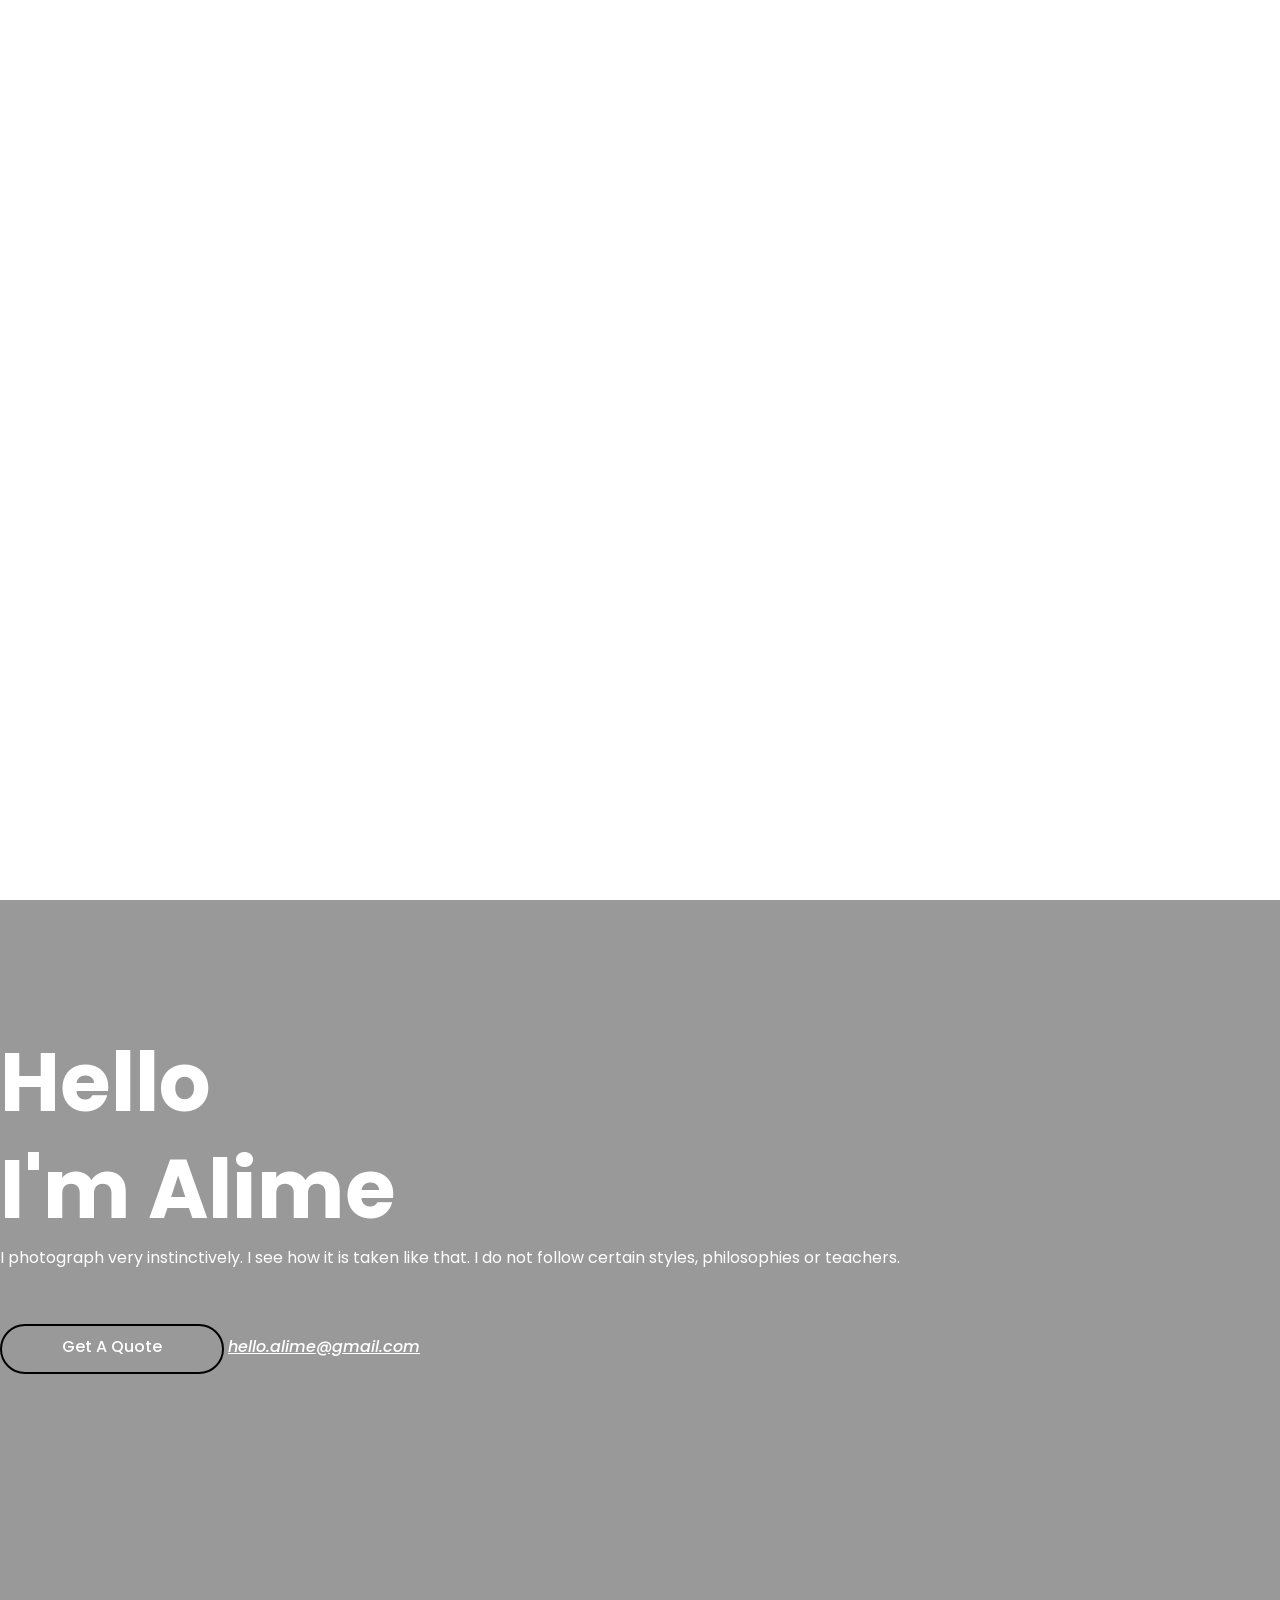
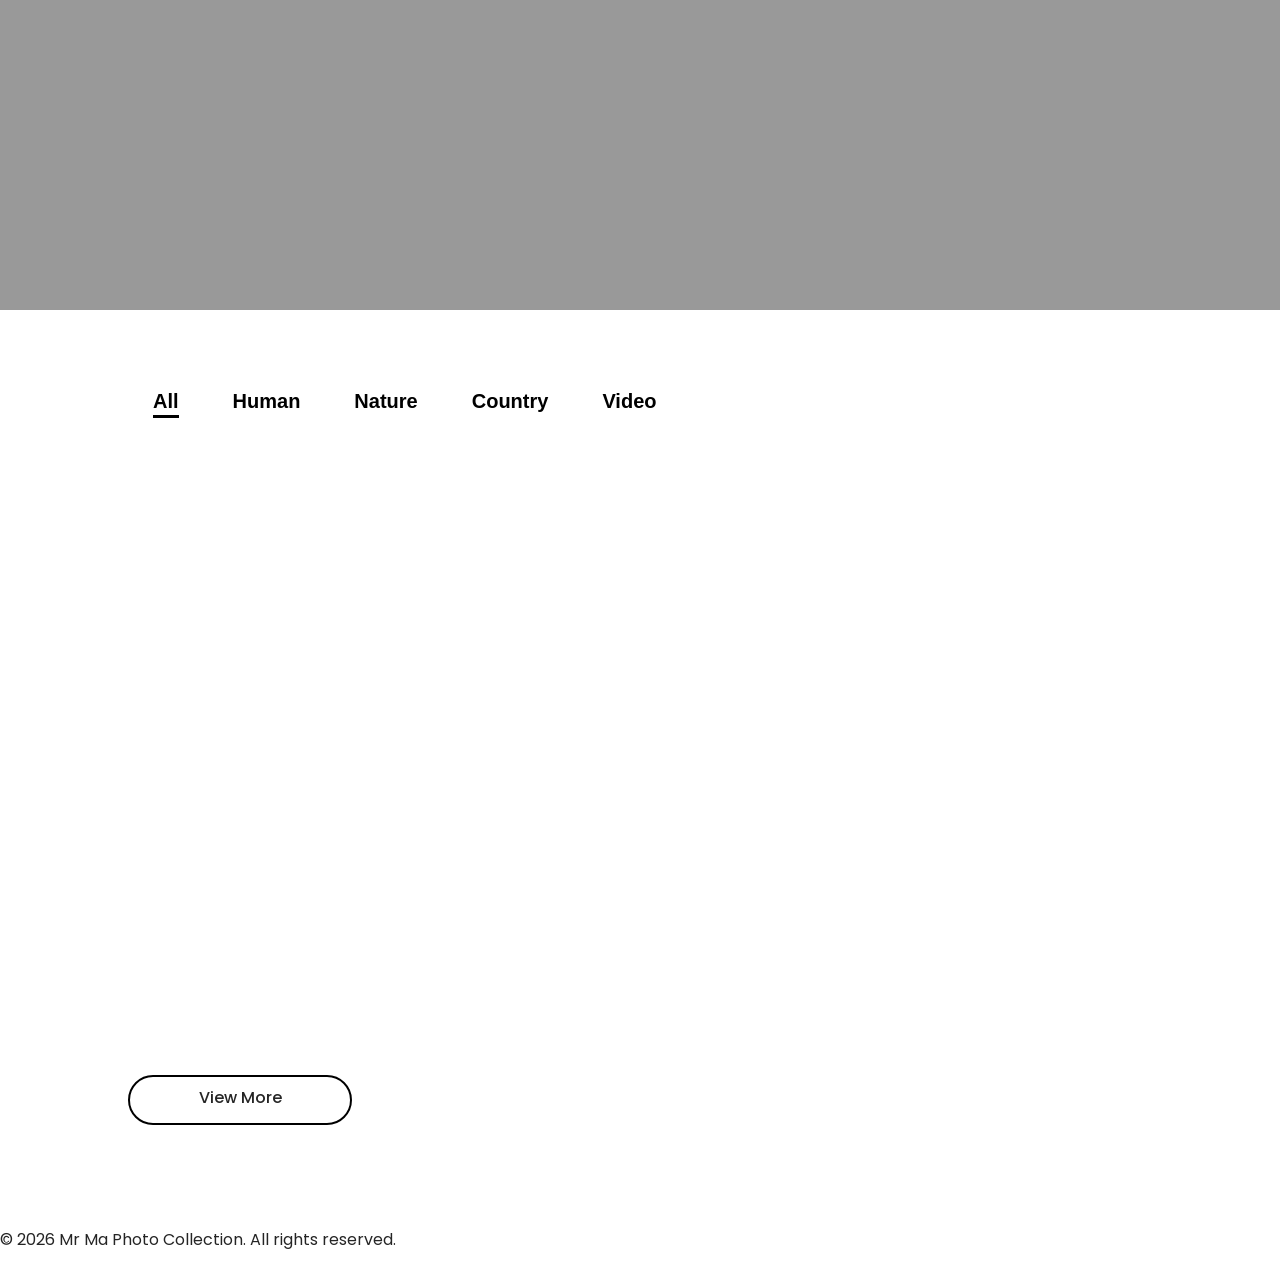
==== index.html @ e4cca353 "Add files via upload" ====
<!DOCTYPE html>
<html lang="en">

<head>
    <meta charset="UTF-8">
    <meta name="description" content="">
    <meta http-equiv="X-UA-Compatible" content="IE=edge">
    <meta name="viewport" content="width=device-width, initial-scale=1, shrink-to-fit=no">

    <!-- Title -->
    <title>Alime - Photography HTML Template</title>

    <!-- Favicon -->
    <link rel="icon" href="./img/core-img/favicon.png">

    <!-- Stylesheet -->
    <link rel="stylesheet" href="style.css">

</head>

<body>
    <!-- Preloader -->
    <div id="preloader">
        <div class="loader"></div>
    </div>
    <!-- /Preloader -->

    <!-- Top Search Form Area -->
    <div class="top-search-area">
        <div class="modal fade" id="searchModal" tabindex="-1" role="dialog" aria-hidden="true">
            <div class="modal-dialog modal-dialog-centered" role="document">
                <div class="modal-content">
                    <div class="modal-body">
                        <!-- Close -->
                        <button type="button" class="btn close-btn" data-dismiss="modal"><i class="ti-close"></i></button>
                        <!-- Form -->
                        <form action="index.html" method="post">
                            <input type="search" name="top-search-bar" class="form-control" placeholder="Search and hit enter...">
                            <button type="submit">Search</button>
                        </form>
                    </div>
                </div>
            </div>
        </div>
    </div>

    <!-- Header Area Start -->
    <header class="header-area">
        <!-- Main Header Start -->
        <div class="main-header-area">
            <div class="classy-nav-container breakpoint-off">
                <div class="container">
                    <!-- Classy Menu -->
                    <nav class="classy-navbar justify-content-between" id="alimeNav">

                        <!-- Logo -->
                        <a class="nav-brand" href="./index.html">MaxMa</a>

                        <!-- Navbar Toggler -->
                        <div class="classy-navbar-toggler">
                            <span class="navbarToggler"><span></span><span></span><span></span></span>
                        </div>

                        <!-- Menu -->
                        <div class="classy-menu">
                            <!-- Menu Close Button -->
                            <div class="classycloseIcon">
                                <div class="cross-wrap"><span class="top"></span><span class="bottom"></span></div>
                            </div>
                            <!-- Nav Start -->
                            <div class="classynav">
                                <ul id="nav">
                                    <li class="active"><a href="./index.html">Home</a></li>
<!--                                    <li><a href="#">Pages</a>
                                        <ul class="dropdown">
                                            <li><a href="./index.html">- Home</a></li>
                                            <li><a href="./about.html">- About</a></li>
                                            <li><a href="./gallery.html">- Gallery</a></li>
                                            <li><a href="./blog.html">- Blog</a></li>
                                            <li><a href="./single-blog.html">- Blog Details</a></li>
                                            <li><a href="./contact.html">- Contact</a></li>
                                            <li><a href="#">- Dropdown</a>
                                                <ul class="dropdown">
                                                    <li><a href="#">- Dropdown Item</a></li>
                                                    <li><a href="#">- Dropdown Item</a></li>
                                                    <li><a href="#">- Dropdown Item</a></li>
                                                    <li><a href="#">- Dropdown Item</a></li>
                                                </ul>
                                            </li>
                                        </ul>
                                    </li>-->
                                    <!--<li><a href="./about.html">About</a></li>-->
                                    <li><a href="./gallery.html">Gallery</a></li>
                                   <!--<li><a href="./blog.html">Blog</a></li>-->
                                    <!--<li><a href="./contact.html">Contact</a></li>-->
                                </ul>

                                <!-- Search Icon -->
                                <!--<div class="search-icon" data-toggle="modal" data-target="#searchModal"><i class="ti-search"></i></div>-->
                            </div>
                            <!-- Nav End -->
                        </div>
                    </nav>
                </div>
            </div>
        </div>
    </header>
    <!-- Header Area End -->

    <!-- Welcome Area Start -->
    <section class="welcome-area">
        <div class="welcome-slides owl-carousel">
            <!-- Single Slide -->
<div class="single-welcome-slide bg-overlay">
    <!-- 背景影片 -->
    <video autoplay loop muted playsinline class="bg-video">
        <source src="img/bg-img/maxma-video.mp4" type="video/mp4">
        您的瀏覽器不支援 HTML5 影片。
    </video>

    <div class="container h-100">
        <div class="row h-100 align-items-center">
            <!-- Welcome Text -->
            <div class="col-12 col-lg-8 col-xl-6">
                <div class="welcome-text">
                    <h2 data-animation="bounceInDown" data-delay="900ms">Gratefulness</h2>
                    <p data-animation="bounceInDown" data-delay="500ms">It is gratefulness that makes us happy, not happiness that makes us grateful. Focus on abundance.</p>
<!--                    <div class="hero-btn-group" data-animation="bounceInDown" data-delay="100ms">
                        <a href="#" class="btn alime-btn mb-3 mb-sm-0 mr-4">Get a Quote</a>
                        <a class="hero-mail-contact" href="mailto:hello.alime@gmail.com">hello.alime@gmail.com</a>
                    </div>-->
                </div>
            </div>
        </div>
    </div>
</div>

            <!-- Single Slide -->
            <div class="single-welcome-slide bg-img bg-overlay" style="background-image: url(img/bg-img/2.jpg);">
                <div class="container h-100">
                    <div class="row h-100 align-items-center">
                        <!-- Welcome Text -->
                        <div class="col-12 col-lg-8 col-xl-6">
                            <div class="welcome-text">
                                <h2 data-animation="bounceInUp" data-delay="100ms">Hello <br>I'm Alime</h2>
                                <p data-animation="bounceInUp" data-delay="500ms">I photograph very instinctively. I see how it is taken like that. I do not follow certain styles, philosophies or teachers.</p>
                                <div class="hero-btn-group" data-animation="bounceInUp" data-delay="900ms">
                                    <a href="#" class="btn alime-btn mb-3 mb-sm-0 mr-4">Get a Quote</a>
                                    <a class="hero-mail-contact" href="mailto:hello.alime@gmail.com">hello.alime@gmail.com</a>
                                </div>
                            </div>
                        </div>
                    </div>
                </div>
            </div>
        </div>
    </section>
    <!-- Welcome Area End -->

    <!-- Gallery Area Start -->
    <div class="alime-portfolio-area section-padding-80 clearfix">
        <div class="container-fluid">
            <div class="row">
                <div class="col-12">
                    <!-- Projects Menu -->
                    <div class="alime-projects-menu">
                        <div class="portfolio-menu text-center">
                            <button class="btn active" data-filter="*">All</button>
                            <button class="btn" data-filter=".human">Human</button>
                            <button class="btn" data-filter=".nature">Nature</button>
                            <button class="btn" data-filter=".country">Country</button>
                            <button class="btn" data-filter=".video">Video</button>
                        </div>
                    </div>
                </div>
            </div>

            <div class="row alime-portfolio">
                <!-- Single Gallery Item -->
                <div class="col-12 col-sm-6 col-lg-3 single_gallery_item nature mb-30 wow fadeInUp" data-wow-delay="100ms">
                    <div class="single-portfolio-content">
                        <img src="img/bg-img/3.jpg" alt="">
                        <div class="hover-content">
                            <a href="img/bg-img/3.jpg" class="portfolio-img">+</a>
                        </div>
                    </div>
                </div>

                <!-- Single Gallery Item -->
                <div class="col-12 col-sm-6 col-lg-3 single_gallery_item video human mb-30 wow fadeInUp" data-wow-delay="300ms">
                    <div class="single-portfolio-content">
                        <img src="img/bg-img/4.jpg" alt="">
                        <div class="hover-content">
                            <a href="img/bg-img/4.jpg" class="portfolio-img">+</a>
                        </div>
                    </div>
                </div>

                <!-- Single Gallery Item -->
                <div class="col-12 col-sm-6 col-lg-3 single_gallery_item country mb-30 wow fadeInUp" data-wow-delay="500ms">
                    <div class="single-portfolio-content">
                        <img src="img/bg-img/5.jpg" alt="">
                        <div class="hover-content">
                            <a href="img/bg-img/5.jpg" class="portfolio-img">+</a>
                        </div>
                    </div>
                </div>

                <!-- Single Gallery Item -->
                <div class="col-12 col-sm-6 col-lg-3 single_gallery_item human mb-30 wow fadeInUp" data-wow-delay="700ms">
                    <div class="single-portfolio-content">
                        <img src="img/bg-img/6.jpg" alt="">
                        <div class="hover-content">
                            <a href="img/bg-img/6.jpg" class="portfolio-img">+</a>
                        </div>
                    </div>
                </div>

                <!-- Single Gallery Item -->
                <div class="col-12 col-sm-6 col-lg-3 single_gallery_item nature mb-30 wow fadeInUp" data-wow-delay="100ms">
                    <div class="single-portfolio-content">
                        <img src="img/bg-img/7.jpg" alt="">
                        <div class="hover-content">
                            <a href="img/bg-img/7.jpg" class="portfolio-img">+</a>
                        </div>
                    </div>
                </div>

                <!-- Single Gallery Item -->
                <div class="col-12 col-sm-6 col-lg-3 single_gallery_item video country mb-30 wow fadeInUp" data-wow-delay="300ms">
                    <div class="single-portfolio-content">
                        <img src="img/bg-img/8.jpg" alt="">
                        <div class="hover-content">
                            <a href="img/bg-img/8.jpg" class="portfolio-img">+</a>
                        </div>
                    </div>
                </div>

                <!-- Single Gallery Item -->
                <div class="col-12 col-sm-6 col-lg-3 single_gallery_item human mb-30 wow fadeInUp" data-wow-delay="500ms">
                    <div class="single-portfolio-content">
                        <img src="img/bg-img/10.jpg" alt="">
                        <div class="hover-content">
                            <a href="img/bg-img/10.jpg" class="portfolio-img">+</a>
                        </div>
                    </div>
                </div>

                <!-- Single Gallery Item -->
                <div class="col-12 col-sm-6 col-lg-3 single_gallery_item nature mb-30 wow fadeInUp" data-wow-delay="700ms">
                    <div class="single-portfolio-content">
                        <img src="img/bg-img/9.jpg" alt="">
                        <div class="hover-content">
                            <a href="img/bg-img/9.jpg" class="portfolio-img">+</a>
                        </div>
                    </div>
                </div>

                <!-- Single Gallery Item -->
                <div class="col-12 col-sm-6 col-lg-6 single_gallery_item video country mb-30 wow fadeInUp" data-wow-delay="100ms">
                    <div class="single-portfolio-content">
                        <img src="img/bg-img/36.jpg" alt="">
                        <div class="hover-content">
                            <a href="img/bg-img/36.jpg" class="portfolio-img">+</a>
                        </div>
                    </div>
                </div>

                <!-- Single Gallery Item -->
                <div class="col-12 col-sm-6 col-lg-3 single_gallery_item human mb-30 wow fadeInUp" data-wow-delay="300ms">
                    <div class="single-portfolio-content">
                        <img src="img/bg-img/37.jpg" alt="">
                        <div class="hover-content">
                            <a href="img/bg-img/37.jpg" class="portfolio-img">+</a>
                        </div>
                    </div>
                </div>

                <!-- Single Gallery Item -->
                <div class="col-12 col-sm-6 col-lg-3 single_gallery_item country mb-30 wow fadeInUp" data-wow-delay="500ms">
                    <div class="single-portfolio-content">
                        <img src="img/bg-img/5.jpg" alt="">
                        <div class="hover-content">
                            <a href="img/bg-img/5.jpg" class="portfolio-img">+</a>
                        </div>
                    </div>
                </div>
            </div>

            <div class="row">
                <div class="col-12 text-center wow fadeInUp" data-wow-delay="700ms">
                    <a href="#" class="btn alime-btn btn-2 mt-15">View More</a>
                </div>
            </div>
        </div>
    </div>
    <!-- Gallery Area End -->

    <!-- Follow Area Start -->
<!--    <section class="follow-area clearfix">
        <div class="container">
            <div class="row">
                <div class="col-12">
                    <div class="section-heading text-center">
                        <h2>Follow Instagram</h2>
                        <p>@Alime_photographer</p>
                    </div>
                </div>
            </div>
        </div>-->

        <!-- Instagram Feed Area -->
        <!--<div class="instragram-feed-area owl-carousel">-->
            <!-- Single Instagram Item -->
            <!--<div class="single-instagram-item">
                <img src="img/bg-img/11.jpg" alt="">
                <div class="instagram-hover-content text-center d-flex align-items-center justify-content-center">
                    <a href="#">
                        <i class="ti-instagram" aria-hidden="true"></i>
                        <span>Alime_photographer</span>
                    </a>
                </div>
            </div>-->
            <!-- Single Instagram Item -->
           <!-- <div class="single-instagram-item">
                <img src="img/bg-img/12.jpg" alt="">
                <div class="instagram-hover-content text-center d-flex align-items-center justify-content-center">
                    <a href="#">
                        <i class="ti-instagram" aria-hidden="true"></i>
                        <span>Alime_photographer</span>
                    </a>
                </div>
            </div>-->
            <!-- Single Instagram Item -->
<!--            <div class="single-instagram-item">
                <img src="img/bg-img/13.jpg" alt="">
                <div class="instagram-hover-content text-center d-flex align-items-center justify-content-center">
                    <a href="#">
                        <i class="ti-instagram" aria-hidden="true"></i>
                        <span>Alime_photographer</span>
                    </a>
                </div>
            </div>-->
            <!-- Single Instagram Item -->
<!--            <div class="single-instagram-item">
                <img src="img/bg-img/14.jpg" alt="">
                <div class="instagram-hover-content text-center d-flex align-items-center justify-content-center">
                    <a href="#">
                        <i class="ti-instagram" aria-hidden="true"></i>
                        <span>Alime_photographer</span>
                    </a>
                </div>
            </div>-->
            <!-- Single Instagram Item -->
<!--            <div class="single-instagram-item">
                <img src="img/bg-img/15.jpg" alt="">
                <div class="instagram-hover-content text-center d-flex align-items-center justify-content-center">
                    <a href="#">
                        <i class="ti-instagram" aria-hidden="true"></i>
                        <span>Alime_photographer</span>
                    </a>
                </div>
            </div>-->
            <!-- Single Instagram Item -->
<!--            <div class="single-instagram-item">
                <img src="img/bg-img/16.jpg" alt="">
                <div class="instagram-hover-content text-center d-flex align-items-center justify-content-center">
                    <a href="#">
                        <i class="ti-instagram" aria-hidden="true"></i>
                        <span>Alime_photographer</span>
                    </a>
                </div>
            </div>-->
   <!--     </div>
    </section>-->
    <!-- Follow Area End -->

    <!-- Footer Area Start -->
    <footer class="footer-area">
        <div class="container">
            <div class="row">
                <div class="col-12">
                    <div class="footer-content d-flex align-items-center justify-content-center">
                        <!-- Copywrite Text -->
                        <div class="copywrite-text">
                            <p><!-- Link back to Colorlib can't be removed. Template is licensed under CC BY 3.0. -->
<!--Copyright &copy;<script>document.write(new Date().getFullYear());</script>--> © 2026 Mr Ma Photo Collection. All rights reserved. <!--<i class="fa fa-heart-o" aria-hidden="true"></i> by <a href="https://colorlib.com" target="_blank">Colorlib</a>-->
<!-- Link back to Colorlib can't be removed. Template is licensed under CC BY 3.0. --></p>
                        </div>
                        <!-- Footer Logo -->
                        <!--<div class="footer-logo">
                            <a href="#"><img src="img/core-img/logo2.png" alt=""></a>
                        </div>-->
                        <!-- Social Info -->
                        <!--<div class="social-info">
                            <a href="#"><i class="ti-facebook" aria-hidden="true"></i></a>
                            <a href="#"><i class="ti-twitter-alt" aria-hidden="true"></i></a>
                            <a href="#"><i class="ti-linkedin" aria-hidden="true"></i></a>
                            <a href="#"><i class="ti-pinterest" aria-hidden="true"></i></a>
                        </div>-->
                    </div>
                </div>
            </div>
        </div>
    </footer>
    <!-- Footer Area End -->

    <!-- **** All JS Files ***** -->
    <!-- jQuery 2.2.4 -->
    <script src="js/jquery.min.js"></script>
    <!-- Popper -->
    <script src="js/popper.min.js"></script>
    <!-- Bootstrap -->
    <script src="js/bootstrap.min.js"></script>
    <!-- All Plugins -->
    <script src="js/alime.bundle.js"></script>
    <!-- Active -->
    <script src="js/default-assets/active.js"></script>

</body>

</html>
---- style.css ----
/* ------------------------------------------
[Master Stylesheet]

Template Name: Alime - Photography HTML Template
Template Author: Colorlib
Template Author URL: http://colorlib.com
Version: 1.0.0
Last Update: Feb 22, 2019


[Tables of CSS Content]

+ body

    - 01.0 Reboot CSS
    - 02.0 Spacing CSS
    - 03.0 Preloader CSS
    - 04.0 Heading CSS
    - 05.0 Backtotop CSS
    - 06.0 Buttons CSS
    - 07.0 Header CSS
    - 08.0 Hero CSS
    - 09.0 Footer CSS
    - 10.0 Follow CSS
    - 11.0 About CSS
    - 12.0 Breadcrumb CSS
    - 13.0 Blog CSS
    - 14.0 Team CSS
    - 15.0 Gallery CSS
    - 16.0 Contact CSS

--------------------------------------------- */
/* Import Fonts & All CSS */
@import url("https://fonts.googleapis.com/css?family=Poppins:100,200,300,400,500,600,700");
@import url(css/bootstrap.min.css);
@import url(css/animate.css);
@import url(css/default-assets/classy-nav.css);
@import url(css/owl.carousel.min.css);
@import url(css/magnific-popup.css);
@import url(css/font-awesome.min.css);
@import url(css/default-assets/themify-icons.css);
@import url(css/style.css);
/* :: 01.0 Reboot CSS */
* {
  margin: 0;
  padding: 0; }

body {
  font-family: "Poppins", sans-serif;
  font-weight: 400;
  font-size: 16px;
  position: relative;
  z-index: auto; }

h1,
h2,
h3,
h4,
h5,
h6 {
  font-family: "Poppins", sans-serif;
  color: #252525;
  line-height: 1.3;
  font-weight: 600; }

a,
a:active,
a:focus,
a:hover {
  color: #252525;
  text-decoration: none;
  -webkit-transition-duration: 500ms;
  -o-transition-duration: 500ms;
  transition-duration: 500ms;
  outline: none;
  font-weight: 500; }

li {
  list-style: none; }

p {
  line-height: 1.9;
  color: #636363;
  font-size: 16px;
  font-weight: 400; }

img {
  width: 100%;
  height: auto; }

ul {
  margin: 0;
  padding: 0; }
  ul li {
    margin: 0;
    padding: 0; }

.classy-navbar .nav-brand{
	color: #ffffff;
}

/* 1. 強制清空容器原本的紅色背景與圖片 */
.single-welcome-slide {
    position: relative !important;
    overflow: hidden !important;
    background-color: transparent !important;
    background-image: none !important;
    z-index: 1;
}

/* 2. 背景影片定位與滿版設定 */
.single-welcome-slide .bg-video {
    position: absolute !important;
    top: 50% !important;
    left: 50% !important;
    min-width: 100% !important;
    min-height: 100% !important;
    width: auto !important;
    height: auto !important;
    transform: translate(-50%, -50%) !important;
    object-fit: cover !important;
    z-index: -2 !important; /* 確保影片在遮罩與文字之下 */
}

/* 3. 調整原本的 bg-overlay 遮罩為半透明黑色 (避免紅色遮罩影響) */
.single-welcome-slide.bg-overlay::after {
    content: '';
    position: absolute;
    top: 0;
    left: 0;
    width: 100%;
    height: 100%;
    background-color: rgba(0, 0, 0, 0.4) !important; /* 半透明黑色壓暗 */
    z-index: -1 !important;
}

/* 4. 確保文字內容層級最高 */
.single-welcome-slide .container {
    position: relative !important;
    z-index: 2 !important;
}


.bg-overlay {
  position: relative;
  z-index: 1; }
  .bg-overlay::after {
    position: absolute;
    content: "";
    height: 100%;
    width: 100%;
    top: 0;
    left: 0;
    z-index: -1;
    background-color: rgba(0, 0, 0, 0.4); }

.bg-img {
  background-position: center center !important;
  background-size: cover !important;
  background-repeat: no-repeat !important; }

.jarallax {
  position: relative;
  z-index: 0; }
  .jarallax > .jarallax-img {
    position: absolute;
    object-fit: cover;
    font-family: 'object-fit: cover';
    top: 0;
    left: 0;
    width: 100%;
    height: 100%;
    z-index: -1; }

.mfp-image-holder .mfp-close,
.mfp-iframe-holder .mfp-close {
  position: fixed;
  z-index: 100;
  color: #ffffff;
  right: 20px;
  text-align: center;
  padding-right: 0;
  width: 100%;
  top: 20px;
  width: 30px;
  background: #fc6060;
  height: 30px;
  line-height: 30px; }

img.mfp-img {
  -webkit-box-shadow: 0 2px 40px 8px rgba(15, 15, 15, 0.15);
  box-shadow: 0 2px 40px 8px rgba(15, 15, 15, 0.15); }

button.mfp-close,
button.mfp-arrow {
  background: #fc6060; }

.mfp-bottom-bar {
  display: none !important; }

.mfp-bg {
  background-color: #000000; }

.bg-transparent {
  background-color: transparent !important; }

.bg-gray {
  background-color: #f7f7f7 !important; }

textarea:focus,
input:focus {
  outline: none; }

textarea:invalid,
input:invalid,
textarea:required,
input:required {
  box-shadow: none !important; }

.border {
  border-color: #ebebeb; }

.mfp-arrow-left::after {
  border-right-color: transparent; }

.mfp-arrow-left::before {
  border-right-color: #ffffff; }

.mfp-arrow-right::after {
  border-left-color: transparent; }

.mfp-arrow-right::before {
  border-left-color: #ffffff; }

/* :: 02.0 Spacing CSS */
.mt-15 {
  margin-top: 15px; }

.mt-30 {
  margin-top: 30px; }

.mt-40 {
  margin-top: 40px; }

.mt-50 {
  margin-top: 50px; }

.mt-70 {
  margin-top: 70px; }

.mt-80 {
  margin-top: 80px; }

.mt-100 {
  margin-top: 100px; }

.mt-150 {
  margin-top: 150px; }

.mr-15 {
  margin-right: 15px; }

.mr-30 {
  margin-right: 30px; }

.mr-50 {
  margin-right: 50px; }

.mr-100 {
  margin-right: 100px; }

.mb-10 {
  margin-bottom: 10px; }

.mb-15 {
  margin-bottom: 15px; }

.mb-30 {
  margin-bottom: 30px; }

.mb-40 {
  margin-bottom: 40px; }

.mb-50 {
  margin-bottom: 50px; }

.mb-60 {
  margin-bottom: 60px; }

.mb-70 {
  margin-bottom: 70px; }

.mb-80 {
  margin-bottom: 80px; }

.mb-100 {
  margin-bottom: 100px; }

.ml-15 {
  margin-left: 15px; }

.ml-30 {
  margin-left: 30px; }

.ml-50 {
  margin-left: 50px; }

.ml-100 {
  margin-left: 100px; }

.pt-50 {
  padding-top: 50px !important; }

.section-padding-80 {
  padding-top: 80px;
  padding-bottom: 80px; }

.section-padding-0-80 {
  padding-top: 0;
  padding-bottom: 80px; }

.section-padding-80-0 {
  padding-top: 80px;
  padding-bottom: 0; }

.section-padding-80-50 {
  padding-top: 80px;
  padding-bottom: 50px; }

.section-padding-100 {
  padding-top: 100px;
  padding-bottom: 100px; }

.section-padding-0-100 {
  padding-top: 0;
  padding-bottom: 100px; }

.section-padding-100-0 {
  padding-top: 100px;
  padding-bottom: 0; }

/* :: 3.0 Preloader CSS */
#preloader {
  position: fixed;
  width: 100%;
  height: 100%;
  z-index: 9999999;
  top: 0;
  left: 0;
  background-color: #ffffff;
  display: -webkit-box;
  display: -ms-flexbox;
  display: flex;
  -webkit-box-align: center;
  -ms-flex-align: center;
  align-items: center;
  -webkit-box-pack: center;
  -ms-flex-pack: center;
  justify-content: center;
  overflow: hidden; }

.loader,
.loader:before,
.loader:after {
  border-radius: 50%;
  width: 2.5em;
  height: 2.5em;
  -webkit-animation-fill-mode: both;
  animation-fill-mode: both;
  -webkit-animation: load7 1.8s infinite ease-in-out;
  animation: load7 1.8s infinite ease-in-out; }

.loader {
  margin-top: -20px;
  color: #fc6060;
  font-size: 6px;
  position: relative;
  -webkit-transform: translateZ(0);
  -ms-transform: translateZ(0);
  transform: translateZ(0);
  -webkit-animation-delay: -0.16s;
  animation-delay: -0.16s; }

.loader:before,
.loader:after {
  content: '';
  position: absolute;
  top: 0; }

.loader:before {
  left: -3.5em;
  -webkit-animation-delay: -0.32s;
  animation-delay: -0.32s; }

.loader:after {
  left: 3.5em; }

@-webkit-keyframes load7 {
  0%,
    80%,
    100% {
    box-shadow: 0 2.5em 0 -1.3em; }
  40% {
    box-shadow: 0 2.5em 0 0; } }
@keyframes load7 {
  0%,
    80%,
    100% {
    box-shadow: 0 2.5em 0 -1.3em; }
  40% {
    box-shadow: 0 2.5em 0 0; } }
/* :: 4.0 Heading CSS */
.section-heading {
  position: relative;
  z-index: 1;
  margin-bottom: 50px; }
  .section-heading h2 {
    font-size: 36px;
    text-transform: capitalize;
    margin-bottom: 5px;
    display: block;
    line-height: 1.2; }
    @media only screen and (max-width: 767px) {
      .section-heading h2 {
        font-size: 24px; } }
  .section-heading p {
    margin-bottom: 0; }
  .section-heading.white p,
  .section-heading.white h2 {
    color: #ffffff; }

/* :: 5.0 Backtotop CSS */
#scrollUp {
  position: fixed;
  right: 40px;
  font-size: 20px;
  line-height: 40px;
  width: 40px;
  height: 40px;
  bottom: 40px;
  background-color: #000000;
  color: #ffffff;
  text-align: center;
  -webkit-transition-duration: 500ms;
  -o-transition-duration: 500ms;
  transition-duration: 500ms;
  border-radius: 50%;
  -webkit-box-shadow: 0 2px 40px 8px rgba(15, 15, 15, 0.15);
  box-shadow: 0 2px 40px 8px rgba(15, 15, 15, 0.15);
  z-index: 15962536; }
  @media only screen and (max-width: 767px) {
    #scrollUp {
      right: 20px;
      bottom: 20px; } }
  #scrollUp:focus, #scrollUp:hover {
    background-color: #000000;
    color: #ffffff; }

/* :: 6.0 Buttons CSS */
.btn:focus {
  box-shadow: none; }

.alime-btn {
  position: relative;
  z-index: 1;
  min-width: 160px;
  height: 46px;
  line-height: 42px;
  font-size: 16px;
  font-weight: 500;
  display: inline-block;
  padding: 0 30px;
  text-align: center;
  text-transform: capitalize;
  background-color: transparent;
  color: #ffffff;
  border: 2px solid #000000;
  border-radius: 60px;
  -webkit-transition-duration: 500ms;
  -o-transition-duration: 500ms;
  transition-duration: 500ms; }
  .alime-btn.btn-2 {
    color: #252525; }
  .alime-btn:focus, .alime-btn:hover {
    font-weight: 500;
    -webkit-box-shadow: 0 2px 40px 8px rgba(15, 15, 15, 0.15);
    box-shadow: 0 2px 40px 8px rgba(15, 15, 15, 0.15);
    background-color: #000000;
    color: #ffffff; }

.badges-btn {
  background-color: #ebebeb;
  padding: 5px 15px;
  display: inline-block;
  color: #636363;
  font-size: 12px;
  font-weight: 500;
  text-transform: uppercase;
  border-radius: 2px;
  -webkit-transition-duration: 500ms;
  -o-transition-duration: 500ms;
  transition-duration: 500ms;
  letter-spacing: 1px; }
  .badges-btn:hover, .badges-btn:focus {
    background-color: #fc6060;
    color: #ffffff;
    font-weight: 500; }

/* :: 7.0 Header CSS */
.header-area {
  position: fixed;
  z-index: 100;
  width: 100%;
  -webkit-transition-duration: 500ms;
  -o-transition-duration: 500ms;
  transition-duration: 500ms;
  background-color: transparent; }
  .header-area .search-icon {
    position: relative;
    z-index: 1;
    margin-left: 80px; }
    .header-area .search-icon i {
      font-size: 18px;
      color: #ffffff;
      cursor: pointer; }

.top-search-area .modal {
  background-color: rgba(0, 0, 0, 0.7); }
.top-search-area .modal-content .modal-body {
  padding: 50px; }
  .top-search-area .modal-content .modal-body button.close-btn {
    position: absolute;
    top: 15px;
    right: 15px;
    z-index: 10;
    font-size: 14px; }
    .top-search-area .modal-content .modal-body button.close-btn.btn {
      padding: 0;
      background-color: transparent; }
.top-search-area form {
  width: 100%;
  position: relative;
  z-index: 1; }
  .top-search-area form input {
    width: 100%;
    height: 50px;
    border: none;
    -webkit-box-shadow: 0 0 30px 15px rgba(0, 0, 0, 0.08);
    box-shadow: 0 0 30px 15px rgba(0, 0, 0, 0.08);
    border-radius: 6px;
    font-size: 12px;
    font-style: italic;
    padding: 0 20px; }
    .top-search-area form input:focus {
      -webkit-box-shadow: 0 0 30px 15px rgba(0, 0, 0, 0.08);
      box-shadow: 0 0 30px 15px rgba(0, 0, 0, 0.08); }
  .top-search-area form button {
    position: absolute;
    width: 100px;
    height: 50px;
    top: 0;
    right: 0;
    z-index: 10;
    border-radius: 0 6px 6px 0;
    border: none;
    background-color: #fc6060;
    font-weight: 600;
    font-size: 14px;
    text-transform: uppercase;
    text-align: center;
    color: #ffffff;
    cursor: pointer; }

.classy-nav-container {
  background-color: transparent;
  padding: 0; }
  .classy-nav-container .classy-navbar {
    -webkit-transition-duration: 500ms;
    -o-transition-duration: 500ms;
    transition-duration: 500ms;
    height: 70px;
    padding: 0; }
    @media only screen and (max-width: 767px) {
      .classy-nav-container .classy-navbar .nav-brand {
        max-width: 90px;
        margin-right: 15px; } }
    .classy-nav-container .classy-navbar .classynav ul li a {
      font-size: 16px;
      text-transform: capitalize;
      color: #ffffff;
      font-weight: 500;
      padding: 0 20px; }
      .classy-nav-container .classy-navbar .classynav ul li a:hover, .classy-nav-container .classy-navbar .classynav ul li a:focus {
        color: #fc6060; }
      @media only screen and (min-width: 992px) and (max-width: 1199px) {
        .classy-nav-container .classy-navbar .classynav ul li a {
          font-size: 14px; } }
      @media only screen and (min-width: 768px) and (max-width: 991px) {
        .classy-nav-container .classy-navbar .classynav ul li a {
          font-size: 14px;
          color: #252525; }
          .classy-nav-container .classy-navbar .classynav ul li a:hover, .classy-nav-container .classy-navbar .classynav ul li a:focus {
            color: #fc6060; } }
      @media only screen and (max-width: 767px) {
        .classy-nav-container .classy-navbar .classynav ul li a {
          font-size: 14px;
          color: #252525; }
          .classy-nav-container .classy-navbar .classynav ul li a:hover, .classy-nav-container .classy-navbar .classynav ul li a:focus {
            color: #fc6060; } }
    .classy-nav-container .classy-navbar .classynav ul li.cn-dropdown-item ul li a, .classy-nav-container .classy-navbar .classynav ul li.megamenu-item ul li a {
      font-size: 14px;
      text-transform: capitalize;
      height: 42px;
      line-height: 42px;
      padding: 0 30px;
      color: #252525; }
      .classy-nav-container .classy-navbar .classynav ul li.cn-dropdown-item ul li a:focus, .classy-nav-container .classy-navbar .classynav ul li.cn-dropdown-item ul li a:hover, .classy-nav-container .classy-navbar .classynav ul li.megamenu-item ul li a:focus, .classy-nav-container .classy-navbar .classynav ul li.megamenu-item ul li a:hover {
        color: #fc6060; }

.classynav ul li.active a {
  position: relative;
  z-index: 1; }
  .classynav ul li.active a::before {
    width: calc(100% - 40px);
    height: 2px;
    background-color: #ffffff;
    position: absolute;
    bottom: 7px;
    left: 0;
    z-index: 1;
    content: '';
    left: 50%;
    transform: translateX(-50%); }
    @media only screen and (min-width: 768px) and (max-width: 991px) {
      .classynav ul li.active a::before {
        display: none; } }
    @media only screen and (max-width: 767px) {
      .classynav ul li.active a::before {
        display: none; } }

.classynav ul li.has-down > a::after,
.classynav ul li.has-down.active > a::after,
.classynav ul li.megamenu-item > a::after {
  color: #fc6060; }

.breakpoint-off .classynav ul li .dropdown,
.breakpoint-off .classynav ul li .megamenu {
  width: 210px;
  -webkit-box-shadow: 0 2px 40px 8px rgba(15, 15, 15, 0.15);
  box-shadow: 0 2px 40px 8px rgba(15, 15, 15, 0.15);
  border-radius: 6px; }

.breakpoint-off .classynav ul li .megamenu {
  width: 100%; }

.classy-navbar-toggler .navbarToggler span {
  background-color: #252525; }

.main-header-area {
  position: relative;
  z-index: 1;
  background-color: transparent;
  -webkit-transition-duration: 500ms;
  -o-transition-duration: 500ms;
  transition-duration: 500ms;
  height: 70px;
  background-color: rgba(0, 0, 0, 0.2); }
  .main-header-area.sticky {
    background-color: #000000; }

.classy-navbar-toggler .navbarToggler span {
  background-color: #ffffff; }

/* :: 8.0 Hero CSS */
.welcome-area {
  position: relative;
  z-index: 1; }

.welcome-slides {
  position: relative;
  z-index: 1;
  overflow: hidden; }
  .welcome-slides .owl-prev,
  .welcome-slides .owl-next {
    -webkit-transition-duration: 500ms;
    -o-transition-duration: 500ms;
    transition-duration: 500ms;
    width: 66px;
    height: 66px;
    border-radius: 50%;
    background-color: rgba(255, 255, 255, 0.1);
    position: absolute;
    top: 50%;
    left: 70px;
    margin-top: -33px;
    z-index: 10;
    text-align: center;
    line-height: 70px;
    color: #ffffff;
    font-size: 30px; }
    .welcome-slides .owl-prev:hover, .welcome-slides .owl-prev:focus,
    .welcome-slides .owl-next:hover,
    .welcome-slides .owl-next:focus {
      background-color: #fc6060; }
    @media only screen and (min-width: 768px) and (max-width: 991px) {
      .welcome-slides .owl-prev,
      .welcome-slides .owl-next {
        left: 30px; } }
    @media only screen and (max-width: 767px) {
      .welcome-slides .owl-prev,
      .welcome-slides .owl-next {
        width: 40px;
        left: 15px;
        height: 40px;
        font-size: 18px;
        line-height: 44px; } }
  .welcome-slides .owl-next {
    left: auto;
    right: 70px; }
    @media only screen and (min-width: 768px) and (max-width: 991px) {
      .welcome-slides .owl-next {
        right: 30px; } }
    @media only screen and (max-width: 767px) {
      .welcome-slides .owl-next {
        right: 15px; } }

.single-welcome-slide {
  position: relative;
  z-index: 2;
  width: 100%;
  height: 880px;
  background-color: #fc6060; }
  @media only screen and (min-width: 992px) and (max-width: 1199px) {
    .single-welcome-slide {
      height: 750px; } }
  @media only screen and (min-width: 768px) and (max-width: 991px) {
    .single-welcome-slide {
      height: 750px; } }
  @media only screen and (max-width: 767px) {
    .single-welcome-slide {
      height: 600px; } }
  .single-welcome-slide .welcome-text {
    position: relative;
    z-index: 1; }
    .single-welcome-slide .welcome-text h2 {
      font-weight: 700;
      font-size: 82px;
      display: block;
      margin-bottom: 0;
      background: #ffffff;
      -webkit-background-clip: text;
      -webkit-text-fill-color: transparent; }
      @media only screen and (max-width: 767px) {
        .single-welcome-slide .welcome-text h2 {
          font-size: 42px; } }
    .single-welcome-slide .welcome-text p {
      color: #ffffff;
      margin-bottom: 50px;
      display: block; }
    .single-welcome-slide .welcome-text .hero-mail-contact {
      color: #ffffff;
      font-style: italic;
      text-decoration: underline; }
      .single-welcome-slide .welcome-text .hero-mail-contact:hover, .single-welcome-slide .welcome-text .hero-mail-contact:focus {
        color: #fc6060; }

/* :: 9.0 Footer CSS */
.footer-content {
  padding: 20px 0; }
  .footer-content .copywrite-text {
    position: relative;
    z-index: 1; }
    .footer-content .copywrite-text p {
      margin-bottom: 0;
      color: #252525; }
      @media only screen and (max-width: 767px) {
        .footer-content .copywrite-text p {
          font-size: 12px; } }
      .footer-content .copywrite-text p a {
        color: #fc6060;
        font-weight: 400; }
        @media only screen and (max-width: 767px) {
          .footer-content .copywrite-text p a {
            font-size: 12px; } }
  @media only screen and (max-width: 767px) {
    .footer-content .footer-logo a img {
      max-width: 50px; } }
  .footer-content .social-info a {
    color: #252525;
    font-size: 16px;
    margin-right: 20px; }
    .footer-content .social-info a:last-child {
      margin-right: 0; }
    @media only screen and (max-width: 767px) {
      .footer-content .social-info a {
        margin-right: 5px;
        font-size: 12px; } }
    .footer-content .social-info a:hover, .footer-content .social-info a:focus {
      color: #fc6060; }

/* :: 10.0 Follow CSS */
.single-instagram-item {
  position: relative;
  z-index: 1;
  overflow: hidden;
  -webkit-transition-duration: 500ms;
  -o-transition-duration: 500ms;
  transition-duration: 500ms; }
  .single-instagram-item img {
    width: 100%;
    -webkit-transition-duration: 1500ms;
    -o-transition-duration: 1500ms;
    transition-duration: 1500ms; }
  .single-instagram-item .instagram-hover-content {
    width: 100%;
    height: 100%;
    position: absolute;
    top: 0;
    bottom: 0;
    left: 0;
    right: 0;
    background-color: rgba(252, 96, 96, 0.9);
    opacity: 0;
    visibility: hidden;
    -webkit-transition-duration: 500ms;
    -o-transition-duration: 500ms;
    transition-duration: 500ms; }
    .single-instagram-item .instagram-hover-content a {
      text-align: center; }
      .single-instagram-item .instagram-hover-content a i {
        color: #ffffff;
        font-size: 32px;
        display: block;
        margin-bottom: 15px; }
      .single-instagram-item .instagram-hover-content a span {
        font-size: 14px;
        margin-bottom: 0;
        color: #ffffff; }
        @media only screen and (min-width: 992px) and (max-width: 1199px) {
          .single-instagram-item .instagram-hover-content a span {
            font-size: 12px; } }
        @media only screen and (min-width: 768px) and (max-width: 991px) {
          .single-instagram-item .instagram-hover-content a span {
            font-size: 12px; } }
        @media only screen and (max-width: 767px) {
          .single-instagram-item .instagram-hover-content a span {
            font-size: 12px; } }
  .single-instagram-item:hover img {
    -webkit-transform: scale(1.1);
    -ms-transform: scale(1.1);
    transform: scale(1.1); }
  .single-instagram-item:hover .instagram-hover-content {
    opacity: 1;
    visibility: visible; }

.instagram-gallery-single-item:hover .instagram-hover-content .zoom-img {
  margin-top: 0;
  opacity: 1; }

/* :: 11.0 About CSS */
.about-us-content h3 {
  font-size: 36px;
  display: block;
  margin-bottom: 5px; }
  @media only screen and (max-width: 767px) {
    .about-us-content h3 {
      font-size: 24px; } }
.about-us-content .line {
  height: 3px;
  width: 70px;
  background-color: #fc6060;
  margin-bottom: 30px; }

.about-video-area {
  position: relative;
  z-index: 1;
  border-radius: 10px; }
  .about-video-area img {
    -webkit-box-shadow: 3px 0 24px rgba(0, 0, 0, 0.15);
    box-shadow: 3px 0 24px rgba(0, 0, 0, 0.15);
    width: 100%;
    border-radius: 10px; }
  .about-video-area .video-icon a {
    position: absolute;
    top: 50%;
    left: 50%;
    z-index: 99;
    -webkit-transform: translate(-50%, -50%);
    -ms-transform: translate(-50%, -50%);
    transform: translate(-50%, -50%);
    color: #ffffff;
    height: 50px;
    width: 50px;
    display: inline-block;
    background-color: #fc6060;
    text-align: center;
    line-height: 56px;
    font-size: 38px;
    border-radius: 50%; }
    .about-video-area .video-icon a::after {
      content: '';
      position: absolute;
      width: 0%;
      height: 0%;
      border-radius: 50%;
      background-color: transparent;
      top: 50%;
      left: 50%;
      -webkit-transform: translate(-50%, -50%);
      -ms-transform: translate(-50%, -50%);
      transform: translate(-50%, -50%);
      border: 2px solid #fc6060;
      -webkit-animation: video-icon 1200ms linear infinite;
      animation: video-icon 1200ms linear infinite;
      z-index: -10; }
    .about-video-area .video-icon a:hover, .about-video-area .video-icon a:focus {
      background-color: #000000; }
      .about-video-area .video-icon a:hover::after, .about-video-area .video-icon a:focus::after {
        border: 2px solid #000000; }

@-webkit-keyframes video-icon {
  0% {
    width: 0;
    height: 0;
    opacity: 1; }
  50% {
    width: 100%;
    height: 100%;
    opacity: 1; }
  100% {
    width: 200%;
    height: 200%;
    opacity: 0; } }
@keyframes video-icon {
  0% {
    width: 0;
    height: 0;
    opacity: 1; }
  50% {
    width: 100%;
    height: 100%;
    opacity: 1; }
  100% {
    width: 200%;
    height: 200%;
    opacity: 0; } }
.why-choose-us-content {
  -webkit-transition-duration: 800ms;
  -o-transition-duration: 800ms;
  transition-duration: 800ms;
  background-color: #ffffff;
  padding: 80px 30px 50px;
  border-radius: 10px;
  box-shadow: 3px 0 15px -1px rgba(0, 0, 0, 0.15);
  position: relative;
  z-index: 1;
  margin-top: 50px; }
  .why-choose-us-content .chosse-us-icon {
    -webkit-transition-duration: 800ms;
    -o-transition-duration: 800ms;
    transition-duration: 800ms;
    height: 76px;
    width: 76px;
    background-color: #fc6060;
    display: inline-block;
    text-align: center;
    line-height: 76px;
    border-radius: 50%;
    color: #ffffff;
    font-size: 30px;
    position: absolute;
    top: -38px;
    left: 50%;
    margin-left: -38px; }
  .why-choose-us-content h4 {
    font-size: 20px;
    font-weight: 500;
    margin-bottom: 15px;
    -webkit-transition-duration: 800ms;
    -o-transition-duration: 800ms;
    transition-duration: 800ms; }
  .why-choose-us-content p {
    -webkit-transition-duration: 800ms;
    -o-transition-duration: 800ms;
    transition-duration: 800ms;
    font-size: 14px;
    margin-bottom: 0; }
  .why-choose-us-content:hover, .why-choose-us-content:focus {
    background-color: #fc6060; }
    .why-choose-us-content:hover .chosse-us-icon, .why-choose-us-content:focus .chosse-us-icon {
      background-color: #000000;
      box-shadow: 0 5px 15px 2px rgba(255, 255, 255, 0.15); }
    .why-choose-us-content:hover h4,
    .why-choose-us-content:hover p, .why-choose-us-content:focus h4,
    .why-choose-us-content:focus p {
      color: #ffffff; }

/* :: 12.0 Breadcrumb CSS */
.breadcrumb-area {
  position: relative;
  z-index: 1;
  height: 370px; }
  @media only screen and (max-width: 767px) {
    .breadcrumb-area {
      height: 240px; } }
  .breadcrumb-area .page-title {
    color: #ffffff;
    font-size: 36px; }
    @media only screen and (max-width: 767px) {
      .breadcrumb-area .page-title {
        font-size: 24px; } }

.breadcrumb-content {
  position: relative;
  z-index: 1;
  margin-top: 70px; }
  .breadcrumb-content .breadcrumb {
    padding: 0;
    background-color: transparent;
    margin-bottom: 0; }
    .breadcrumb-content .breadcrumb .breadcrumb-item {
      color: #fc6060;
      font-weight: 400;
      font-size: 16px; }
      .breadcrumb-content .breadcrumb .breadcrumb-item a {
        font-size: 16px;
        color: #ffffff;
        font-weight: 400; }
        .breadcrumb-content .breadcrumb .breadcrumb-item a:hover, .breadcrumb-content .breadcrumb .breadcrumb-item a:focus {
          color: #fc6060; }
    .breadcrumb-content .breadcrumb .breadcrumb-item + .breadcrumb-item::before {
      content: '\f105';
      color: #ffffff;
      font-family: "FontAwesome"; }

.breadcrumb-area.blog {
  height: 550px; }
  .breadcrumb-area.blog .breadcrumb-content .post-catagory {
    padding: 2px 15px;
    border-radius: 2px;
    font-size: 12px;
    text-transform: uppercase;
    color: #ffffff;
    background-color: #fc6060;
    font-weight: 500;
    margin-bottom: 15px; }
    .breadcrumb-area.blog .breadcrumb-content .post-catagory:hover, .breadcrumb-area.blog .breadcrumb-content .post-catagory:focus {
      font-weight: 500;
      background-color: #000000; }
  .breadcrumb-area.blog .breadcrumb-content .page-title {
    display: block;
    font-size: 48px;
    margin-bottom: 20px; }
    @media only screen and (max-width: 767px) {
      .breadcrumb-area.blog .breadcrumb-content .page-title {
        font-size: 30px; } }
  .breadcrumb-area.blog .breadcrumb-content .post-meta {
    position: relative;
    z-index: 1;
    margin-bottom: 5px; }
    .breadcrumb-area.blog .breadcrumb-content .post-meta a {
      position: relative;
      z-index: 1;
      font-size: 16px;
      color: #ffffff;
      font-weight: 500;
      margin-right: 21px; }
      @media only screen and (max-width: 767px) {
        .breadcrumb-area.blog .breadcrumb-content .post-meta a {
          font-size: 13px; } }
      .breadcrumb-area.blog .breadcrumb-content .post-meta a::after {
        content: '|';
        position: absolute;
        top: 0;
        right: -11px;
        z-index: 1; }
      .breadcrumb-area.blog .breadcrumb-content .post-meta a:last-child::after {
        display: none; }
      .breadcrumb-area.blog .breadcrumb-content .post-meta a:hover, .breadcrumb-area.blog .breadcrumb-content .post-meta a:focus {
        color: #fc6060; }
        .breadcrumb-area.blog .breadcrumb-content .post-meta a:hover::after, .breadcrumb-area.blog .breadcrumb-content .post-meta a:focus::after {
          color: #ffffff; }

/* :: 13.0 Blog CSS */
.blog-details-text {
  position: relative;
  z-index: 1; }
  .blog-details-text .row {
    margin-right: -5px;
    margin-left: -5px; }
    .blog-details-text .row .col-12 {
      padding-right: 5px;
      padding-left: 5px; }
  .blog-details-text p {
    font-size: 18px;
    margin-bottom: 20px; }

.alime-blockquote {
  position: relative;
  z-index: 1;
  margin-bottom: 30px;
  margin-top: 30px;
  border-left: 3px solid #fc6060;
  padding-left: 30px; }
  .alime-blockquote h4 {
    margin-bottom: 15px;
    font-size: 24px;
    color: #161715;
    line-height: 1.5;
    font-weight: 400; }
    @media only screen and (max-width: 767px) {
      .alime-blockquote h4 {
        font-size: 18px; } }
  .alime-blockquote h6 {
    font-size: 18px;
    color: #fc6060;
    text-transform: uppercase;
    margin-bottom: 0; }
    @media only screen and (max-width: 767px) {
      .alime-blockquote h6 {
        font-size: 14px; } }

.post-author-area {
  position: relative;
  z-index: 1; }
  @media only screen and (max-width: 767px) {
    .post-author-area {
      -ms-flex-wrap: wrap;
      flex-wrap: wrap; } }
  @media only screen and (max-width: 767px) {
    .post-author-area .popular-tags {
      -webkit-box-flex: 0;
      -ms-flex: 0 0 100%;
      flex: 0 0 100%;
      max-width: 100%;
      width: 100%;
      margin-bottom: 30px; } }
  .post-author-area .popular-tags li {
    display: inline-block;
    float: left;
    margin: 3px; }
  @media only screen and (max-width: 767px) {
    .post-author-area .post-social-info {
      -webkit-box-flex: 0;
      -ms-flex: 0 0 100%;
      flex: 0 0 100%;
      max-width: 100%;
      width: 100%; } }
  .post-author-area .post-social-info p {
    margin-bottom: 0;
    margin-right: 20px;
    color: #252525; }
  .post-author-area .post-social-info a {
    display: inline-block;
    color: #625b66;
    margin-right: 20px;
    font-size: 14px; }
    .post-author-area .post-social-info a:last-child {
      margin-right: 0; }
    .post-author-area .post-social-info a:hover, .post-author-area .post-social-info a:focus {
      color: #fc6060; }

.alime-pager-area {
  position: relative;
  z-index: 1; }
  .alime-pager-area .previous,
  .alime-pager-area .next {
    width: 100%;
    position: relative;
    z-index: 1;
    height: 290px; }
    @media only screen and (max-width: 767px) {
      .alime-pager-area .previous,
      .alime-pager-area .next {
        height: 180px; } }
    .alime-pager-area .previous::after,
    .alime-pager-area .next::after {
      -webkit-transition-duration: 500ms;
      -o-transition-duration: 500ms;
      transition-duration: 500ms;
      width: 100%;
      height: 100%;
      position: absolute;
      z-index: 10;
      background-color: rgba(0, 0, 0, 0.7);
      top: 0;
      left: 0;
      content: '';
      opacity: 0;
      visibility: hidden; }
    .alime-pager-area .previous .overlay-content,
    .alime-pager-area .next .overlay-content {
      position: absolute;
      width: 70%;
      height: 100%;
      top: 0;
      left: 15%;
      text-align: center;
      z-index: 100; }
      .alime-pager-area .previous .overlay-content .post-title,
      .alime-pager-area .next .overlay-content .post-title {
        font-size: 24px;
        color: #ffffff;
        margin-bottom: 0; }
        @media only screen and (max-width: 767px) {
          .alime-pager-area .previous .overlay-content .post-title,
          .alime-pager-area .next .overlay-content .post-title {
            font-size: 14px; } }
        .alime-pager-area .previous .overlay-content .post-title:hover, .alime-pager-area .previous .overlay-content .post-title:focus,
        .alime-pager-area .next .overlay-content .post-title:hover,
        .alime-pager-area .next .overlay-content .post-title:focus {
          color: #fc6060; }
      .alime-pager-area .previous .overlay-content .previous-link,
      .alime-pager-area .previous .overlay-content .next-link,
      .alime-pager-area .next .overlay-content .previous-link,
      .alime-pager-area .next .overlay-content .next-link {
        -webkit-transition-duration: 500ms;
        -o-transition-duration: 500ms;
        transition-duration: 500ms;
        position: absolute;
        top: 50%;
        margin-top: -15px;
        left: -10%;
        width: 30px;
        height: 30px;
        line-height: 30px;
        font-size: 30px;
        color: #ffffff;
        z-index: 100;
        opacity: 0; }
        .alime-pager-area .previous .overlay-content .previous-link:hover, .alime-pager-area .previous .overlay-content .previous-link:focus,
        .alime-pager-area .previous .overlay-content .next-link:hover,
        .alime-pager-area .previous .overlay-content .next-link:focus,
        .alime-pager-area .next .overlay-content .previous-link:hover,
        .alime-pager-area .next .overlay-content .previous-link:focus,
        .alime-pager-area .next .overlay-content .next-link:hover,
        .alime-pager-area .next .overlay-content .next-link:focus {
          color: #fc6060; }
    .alime-pager-area .previous:hover::after, .alime-pager-area .previous:focus::after,
    .alime-pager-area .next:hover::after,
    .alime-pager-area .next:focus::after {
      opacity: 1;
      visibility: visible; }
    .alime-pager-area .previous:hover .previous-link,
    .alime-pager-area .previous:hover .next-link, .alime-pager-area .previous:focus .previous-link,
    .alime-pager-area .previous:focus .next-link,
    .alime-pager-area .next:hover .previous-link,
    .alime-pager-area .next:hover .next-link,
    .alime-pager-area .next:focus .previous-link,
    .alime-pager-area .next:focus .next-link {
      opacity: 1; }
  .alime-pager-area .next .overlay-content .next-link {
    left: auto;
    right: -10%; }

.pagination {
  position: relative;
  z-index: 1; }
  .pagination .page-item:last-child .page-link {
    border-top-right-radius: 3px;
    border-bottom-right-radius: 3px; }
  .pagination .page-item:first-child .page-link {
    margin-left: 0;
    border-top-left-radius: 3px;
    border-bottom-left-radius: 3px; }
  .pagination .page-link {
    padding: 12px 15px;
    color: #252525;
    border: none;
    background-color: #f7f7f7;
    margin-right: 5px;
    border-radius: 3px; }
    .pagination .page-link:hover, .pagination .page-link:focus {
      background-color: #fc6060;
      color: #ffffff;
      border-color: #fc6060; }
    .pagination .page-link:focus {
      box-shadow: none; }

.comment_area {
  position: relative;
  z-index: 1;
  padding-bottom: 20px;
  border-bottom: 1px solid #ebebeb; }
  .comment_area .single_comment_area {
    position: relative;
    z-index: 1; }
    .comment_area .single_comment_area::after {
      position: absolute;
      width: 1px;
      background-color: #ebebeb;
      height: 100%;
      content: '';
      top: 0;
      left: 90px;
      z-index: 1; }
      @media only screen and (max-width: 767px) {
        .comment_area .single_comment_area::after {
          left: 50px; } }
    .comment_area .single_comment_area .single_comment_area::after {
      display: none; }
  .comment_area .comment-content {
    position: relative;
    z-index: 1;
    margin-bottom: 40px; }
    .comment_area .comment-content .comment-author {
      -webkit-box-flex: 0;
      -ms-flex: 0 0 70px;
      flex: 0 0 70px;
      width: 70px;
      max-width: 70px;
      margin-right: 40px;
      border-radius: 50%; }
      @media only screen and (max-width: 767px) {
        .comment_area .comment-content .comment-author {
          -webkit-box-flex: 0;
          -ms-flex: 0 0 40px;
          flex: 0 0 40px;
          width: 40px;
          max-width: 40px;
          margin-right: 20px; } }
      .comment_area .comment-content .comment-author img {
        border-radius: 50%; }
    .comment_area .comment-content .comment-meta .post-date {
      font-size: 12px;
      text-transform: uppercase;
      display: block;
      margin-bottom: 5px;
      font-weight: 300;
      color: #b2b2b2;
      letter-spacing: 1px; }
      .comment_area .comment-content .comment-meta .post-date:hover, .comment_area .comment-content .comment-meta .post-date:focus {
        color: #fc6060; }
    .comment_area .comment-content .comment-meta h5 {
      margin-bottom: 5px;
      font-size: 18px; }
      @media only screen and (max-width: 767px) {
        .comment_area .comment-content .comment-meta h5 {
          font-size: 16px; } }
    .comment_area .comment-content .comment-meta p {
      color: #636363;
      font-size: 14px; }
      @media only screen and (max-width: 767px) {
        .comment_area .comment-content .comment-meta p {
          font-size: 13px; } }
    .comment_area .comment-content .comment-meta .like,
    .comment_area .comment-content .comment-meta .reply {
      display: inline-block;
      padding: 5px 25px 5px;
      font-size: 12px;
      font-weight: 600;
      border: 1px solid #ebebeb;
      text-transform: uppercase;
      border-radius: 2px; }
      .comment_area .comment-content .comment-meta .like:focus, .comment_area .comment-content .comment-meta .like:hover,
      .comment_area .comment-content .comment-meta .reply:focus,
      .comment_area .comment-content .comment-meta .reply:hover {
        border-color: #fc6060;
        background-color: #fc6060;
        color: #ffffff; }
  .comment_area .children {
    margin-left: 120px; }
    @media only screen and (max-width: 767px) {
      .comment_area .children {
        margin-left: 60px; } }
    .comment_area .children .single_comment_area:last-of-type {
      margin-bottom: 0; }
    .comment_area .children .single_comment_area .comment-author {
      margin-right: 20px; }
      @media only screen and (max-width: 767px) {
        .comment_area .children .single_comment_area .comment-author {
          margin-right: 10px; } }

.alime-blog-area {
  position: relative;
  z-index: 1; }
  .alime-blog-area .row {
    margin-right: -5px;
    margin-left: -5px; }
    .alime-blog-area .row .col-12 {
      padding-right: 5px;
      padding-left: 5px; }

.single-post-area {
  position: relative;
  z-index: 1;
  margin-bottom: 10px;
  -webkit-transition-duration: 500ms;
  -o-transition-duration: 500ms;
  transition-duration: 500ms; }
  .single-post-area::after {
    position: absolute;
    width: 100%;
    height: 100%;
    top: 0;
    left: 0;
    background-color: rgba(0, 0, 0, 0.5);
    content: '';
    z-index: 1; }
  .single-post-area .post-thumbnail {
    display: block;
    overflow: hidden; }
    .single-post-area .post-thumbnail img {
      width: 100%;
      -webkit-transition-duration: 800ms;
      -o-transition-duration: 800ms;
      transition-duration: 800ms; }
  .single-post-area .post-catagory {
    position: absolute;
    padding: 2px 15px;
    border-radius: 2px;
    font-size: 12px;
    text-transform: uppercase;
    color: #ffffff;
    background-color: #fc6060;
    top: 15px;
    right: 15px;
    z-index: 20;
    font-weight: 500; }
    .single-post-area .post-catagory:hover, .single-post-area .post-catagory:focus {
      font-weight: 500;
      background-color: #000000; }
  .single-post-area .post-content {
    position: absolute;
    left: 30px;
    bottom: 30px;
    right: 30px;
    z-index: 100; }
    .single-post-area .post-content .post-meta {
      position: relative;
      z-index: 1;
      margin-bottom: 5px; }
      .single-post-area .post-content .post-meta a {
        position: relative;
        z-index: 1;
        font-size: 13px;
        color: #ffffff;
        font-weight: 300;
        margin-right: 21px; }
        .single-post-area .post-content .post-meta a:last-child::after {
          content: '|';
          position: absolute;
          top: 0;
          left: -11px;
          z-index: 1; }
        .single-post-area .post-content .post-meta a:hover, .single-post-area .post-content .post-meta a:focus {
          color: #fc6060; }
          .single-post-area .post-content .post-meta a:hover::after, .single-post-area .post-content .post-meta a:focus::after {
            color: #ffffff; }
    .single-post-area .post-content .post-title {
      font-size: 20px;
      color: #ffffff;
      margin-bottom: 0; }
      @media only screen and (min-width: 992px) and (max-width: 1199px) {
        .single-post-area .post-content .post-title {
          font-size: 16px; } }
      .single-post-area .post-content .post-title:hover, .single-post-area .post-content .post-title:focus {
        color: #fc6060; }
  .single-post-area:hover .post-thumbnail img, .single-post-area:focus .post-thumbnail img {
    -webkit-transform: scale(1.4) rotate(10deg);
    -ms-transform: scale(1.4) rotate(10deg);
    transform: scale(1.4) rotate(10deg); }

.related-news-area {
  position: relative;
  z-index: 1; }
  .related-news-area .row {
    margin-right: -5px;
    margin-left: -5px; }
    .related-news-area .row .col-12 {
      padding-right: 5px;
      padding-left: 5px; }

/* :: 14.0 Team CSS */
.team-content-area {
  position: relative;
  z-index: 1;
  padding: 40px;
  -webkit-box-shadow: 0 4px 20px 3px rgba(0, 0, 0, 0.1);
  box-shadow: 0 4px 20px 3px rgba(0, 0, 0, 0.1);
  border-radius: 10px;
  text-align: center;
  -webkit-transition-duration: 500ms;
  -o-transition-duration: 500ms;
  transition-duration: 500ms;
  background-color: #ffffff; }
  .team-content-area .member-thumb {
    margin: 0 auto 40px;
    width: 165px; }
    .team-content-area .member-thumb img {
      -webkit-transition-duration: 500ms;
      -o-transition-duration: 500ms;
      transition-duration: 500ms;
      width: 100%;
      border-radius: 50%; }
  .team-content-area h5 {
    -webkit-transition-duration: 500ms;
    -o-transition-duration: 500ms;
    transition-duration: 500ms;
    font-size: 20px;
    font-weight: 500;
    margin-bottom: 0; }
  .team-content-area span {
    -webkit-transition-duration: 500ms;
    -o-transition-duration: 500ms;
    transition-duration: 500ms;
    color: #fc6060;
    font-size: 12px;
    text-transform: uppercase; }
  .team-content-area .member-social-info {
    position: relative;
    z-index: 1;
    margin-top: 30px; }
    .team-content-area .member-social-info a {
      color: #636363;
      font-size: 16px;
      margin: 0 10px;
      -webkit-transition-duration: 500ms;
      -o-transition-duration: 500ms;
      transition-duration: 500ms; }
      .team-content-area .member-social-info a:hover, .team-content-area .member-social-info a:focus {
        color: #fc6060; }
  .team-content-area:hover, .team-content-area:focus {
    background-color: #fc6060; }
    .team-content-area:hover .member-thumb img, .team-content-area:focus .member-thumb img {
      -webkit-transform: rotate(25deg);
      -ms-transform: rotate(25deg);
      transform: rotate(25deg); }
    .team-content-area:hover h5,
    .team-content-area:hover span, .team-content-area:focus h5,
    .team-content-area:focus span {
      color: #ffffff; }
    .team-content-area:hover .member-social-info a, .team-content-area:focus .member-social-info a {
      color: #ffffff; }
      .team-content-area:hover .member-social-info a:hover, .team-content-area:hover .member-social-info a:focus, .team-content-area:focus .member-social-info a:hover, .team-content-area:focus .member-social-info a:focus {
        color: #000000; }

/* :: 15.0 Gallery CSS */
.alime-portfolio-area {
  position: relative;
  z-index: 1; }
  .alime-portfolio-area .container-fluid {
    padding-right: 10%;
    padding-left: 10%; }
    @media only screen and (min-width: 992px) and (max-width: 1199px) {
      .alime-portfolio-area .container-fluid {
        padding-right: 5%;
        padding-left: 5%; } }
    @media only screen and (min-width: 768px) and (max-width: 991px) {
      .alime-portfolio-area .container-fluid {
        padding-right: 5%;
        padding-left: 5%; } }
    @media only screen and (max-width: 767px) {
      .alime-portfolio-area .container-fluid {
        padding-right: 5%;
        padding-left: 5%; } }

.alime-projects-menu {
  position: relative;
  z-index: 1;
  margin-bottom: 40px; }
  .alime-projects-menu .portfolio-menu .btn {
    position: relative;
    z-index: 1;
    padding: 0;
    border: 0;
    background-color: transparent;
    font-size: 20px;
    font-weight: 600;
    border-radius: 0;
    margin: 0 25px;
    -webkit-transition-duration: 500ms;
    -o-transition-duration: 500ms;
    transition-duration: 500ms; }
    @media only screen and (max-width: 767px) {
      .alime-projects-menu .portfolio-menu .btn {
        font-size: 14px;
        margin: 0 5px; } }
    .alime-projects-menu .portfolio-menu .btn::after {
      -webkit-transition-duration: 500ms;
      -o-transition-duration: 500ms;
      transition-duration: 500ms;
      position: absolute;
      width: 0%;
      height: 3px;
      background-color: #000000;
      content: '';
      bottom: -5px;
      left: 0;
      right: 0;
      z-index: 1; }
    .alime-projects-menu .portfolio-menu .btn.active::after {
      width: 100%; }

.single-portfolio-content {
  position: relative;
  z-index: 1;
  -webkit-transition-duration: 500ms;
  -o-transition-duration: 500ms;
  transition-duration: 500ms;
  overflow: hidden; }
  .single-portfolio-content img {
    width: 100%;
    -webkit-transition-duration: 500ms;
    -o-transition-duration: 500ms;
    transition-duration: 500ms; }
  .single-portfolio-content .hover-content {
    -webkit-transition-duration: 500ms;
    -o-transition-duration: 500ms;
    transition-duration: 500ms;
    position: absolute;
    width: 100%;
    height: 100%;
    top: 0;
    left: 0;
    right: 0;
    background-color: rgba(0, 0, 0, 0.6);
    opacity: 0;
    visibility: hidden;
    z-index: 10; }
    .single-portfolio-content .hover-content a {
      position: absolute;
      top: 50%;
      left: 50%;
      margin-top: 0;
      margin-left: -26px;
      z-index: 100;
      display: inline-block;
      width: 52px;
      height: 52px;
      border-radius: 50%;
      background-color: #fc6060;
      text-align: center;
      line-height: 52px;
      font-size: 30px;
      color: #ffffff; }
      .single-portfolio-content .hover-content a:hover, .single-portfolio-content .hover-content a:focus {
        background-color: #000000; }
  .single-portfolio-content:hover img, .single-portfolio-content:focus img {
    -webkit-transform: scale(1.2);
    -ms-transform: scale(1.2);
    transform: scale(1.2); }
  .single-portfolio-content:hover .hover-content, .single-portfolio-content:focus .hover-content {
    opacity: 1;
    visibility: visible; }
    .single-portfolio-content:hover .hover-content a, .single-portfolio-content:focus .hover-content a {
      margin-top: -26px; }

/* :: 16.0 Contact CSS */
.alime-contact-form .form-control {
  -webkit-transition-duration: 500ms;
  -o-transition-duration: 500ms;
  transition-duration: 500ms;
  width: 100%;
  height: 50px;
  padding: 0 20px;
  border-radius: 2px;
  color: #afb4bf;
  font-size: 14px;
  border: 1px solid #ebebeb; }
  .alime-contact-form .form-control:focus {
    box-shadow: none;
    border-color: #fc6060; }
.alime-contact-form textarea.form-control {
  height: 120px;
  padding: 20px; }

.contact-area .contact-title {
  font-size: 56px; }
  @media only screen and (max-width: 767px) {
    .contact-area .contact-title {
      font-size: 30px; } }
.contact-area .contact-info p {
  font-size: 14px;
  margin-bottom: 5px; }
.contact-area .contact-info a {
  font-size: 16px; }
  @media only screen and (min-width: 992px) and (max-width: 1199px) {
    .contact-area .contact-info a {
      font-size: 14px; } }

#map {
  height: 600px;
  width: 100%; }
  @media only screen and (max-width: 767px) {
    #map {
      height: 400px; } }
  #map iframe {
    width: 100%;
    height: 100%;
    border: none !important;
    border-radius: 10px; }

/*# sourceMappingURL=style.css.map */
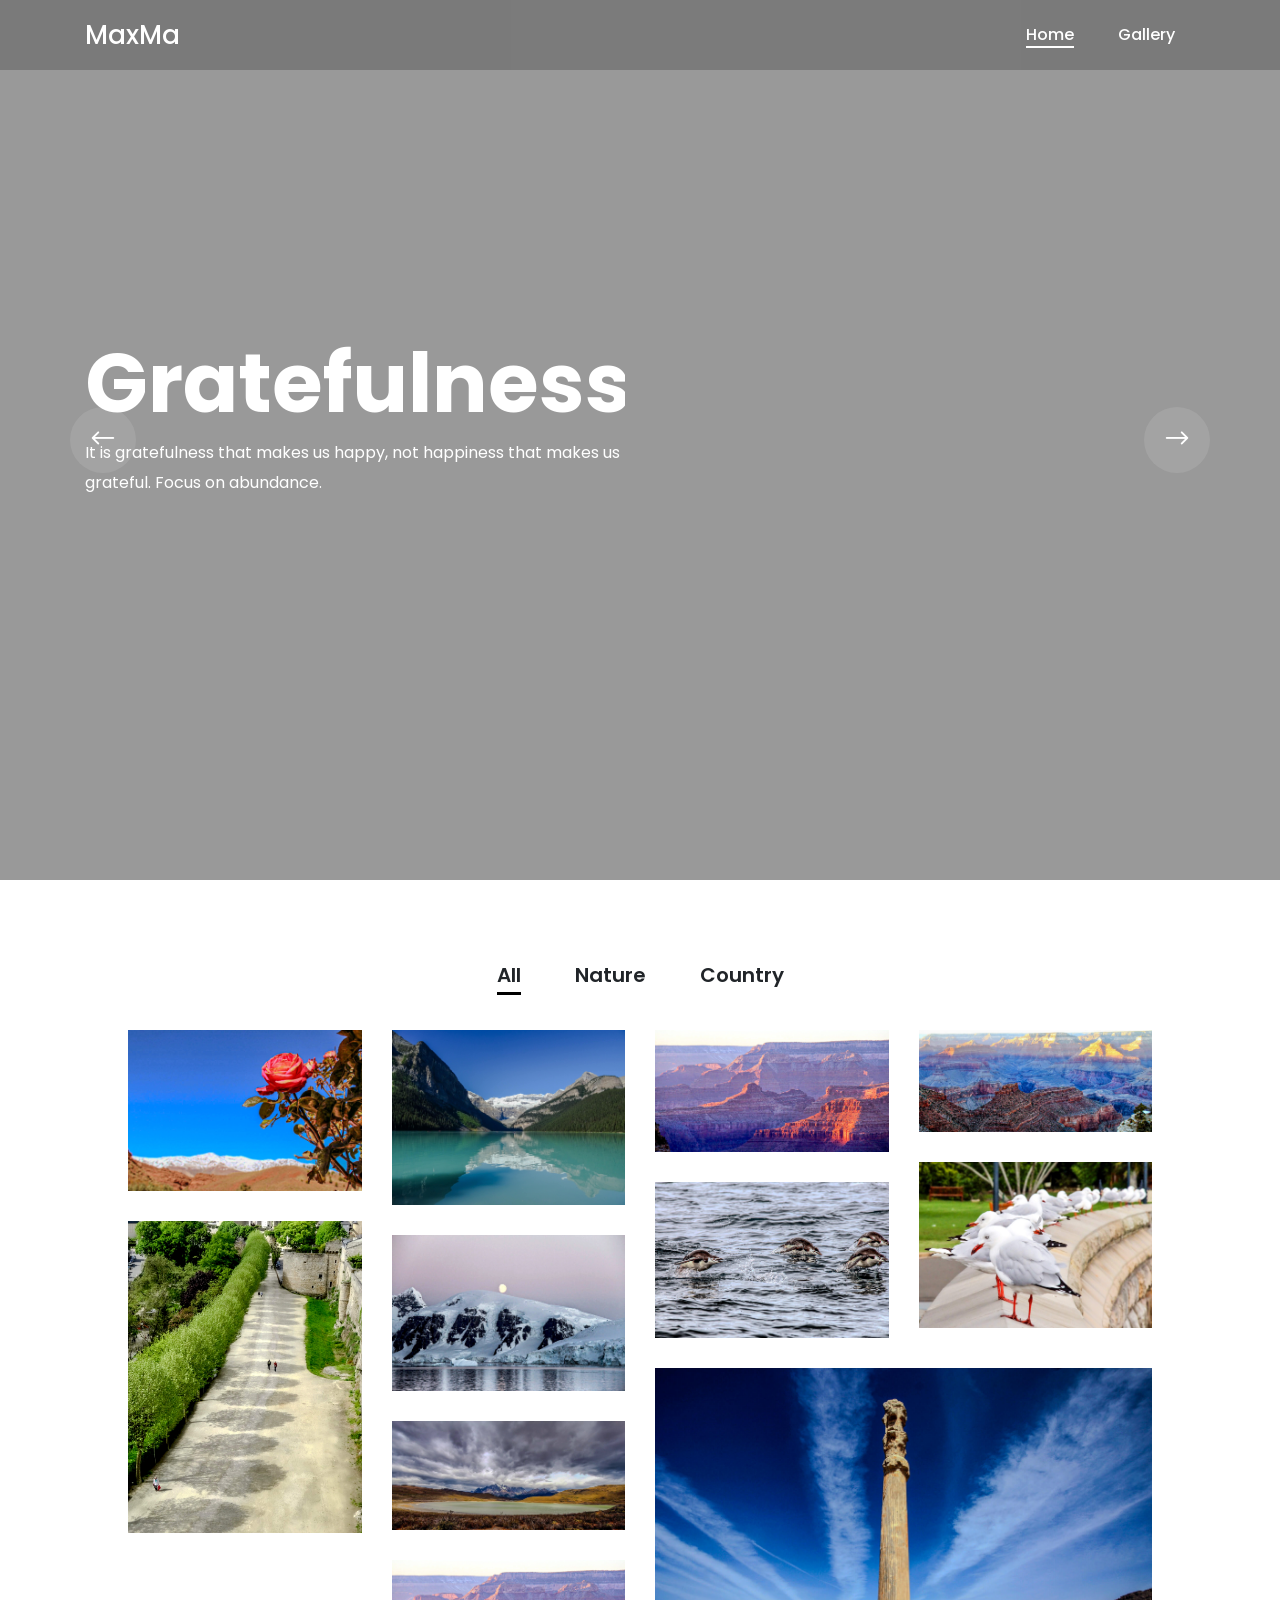
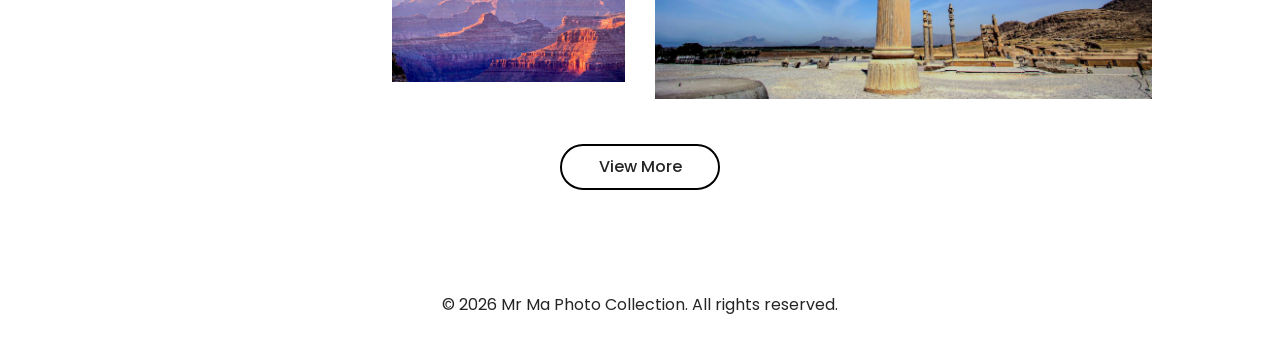
==== commit 116e6879: "Add files via upload" ====
--- a/index.html
+++ b/index.html
@@ -166,10 +166,10 @@
                     <div class="alime-projects-menu">
                         <div class="portfolio-menu text-center">
                             <button class="btn active" data-filter="*">All</button>
-                            <button class="btn" data-filter=".human">Human</button>
+                            <!--<button class="btn" data-filter=".human">Human</button>-->
                             <button class="btn" data-filter=".nature">Nature</button>
                             <button class="btn" data-filter=".country">Country</button>
-                            <button class="btn" data-filter=".video">Video</button>
+                            <!--<button class="btn" data-filter=".video">Video</button>-->
                         </div>
                     </div>
                 </div>
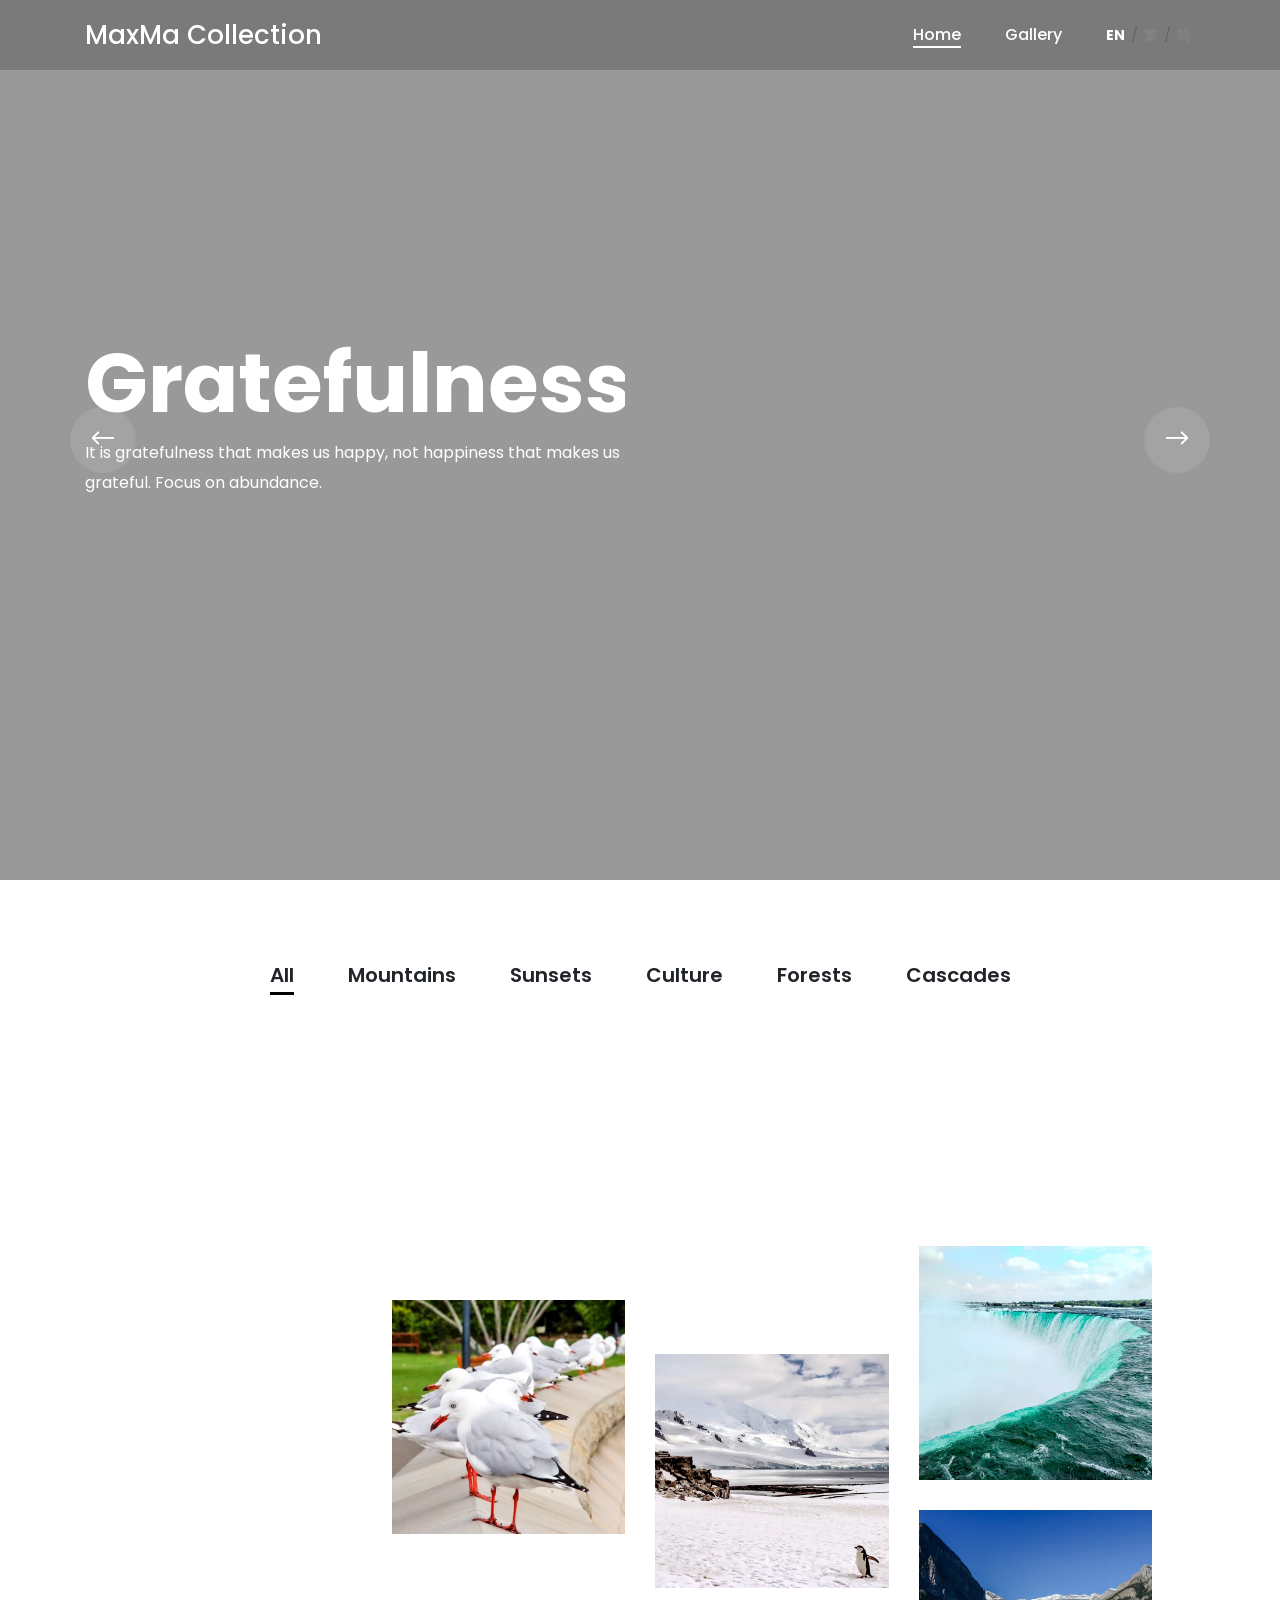
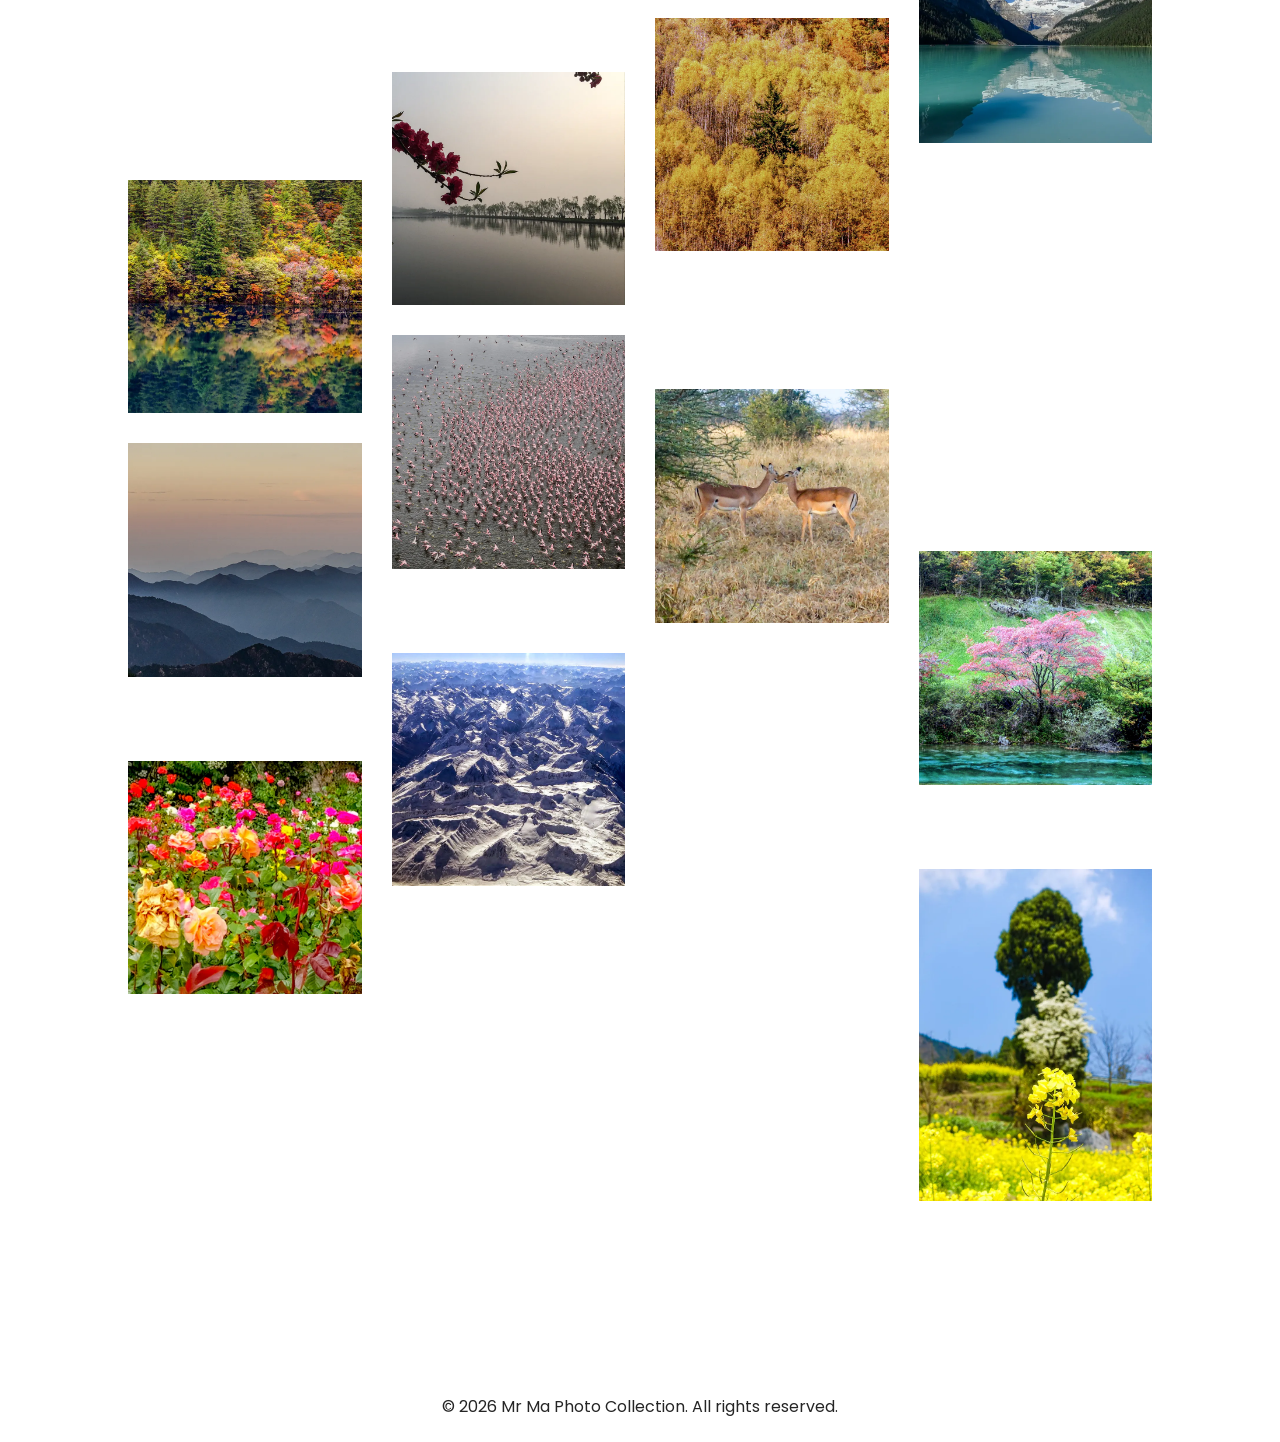
==== commit bfab8316: "Add files via upload" ====
--- a/index.html
+++ b/index.html
@@ -8,14 +8,52 @@
     <meta name="viewport" content="width=device-width, initial-scale=1, shrink-to-fit=no">
 
     <!-- Title -->
-    <title>Alime - Photography HTML Template</title>
+    <title>Max Ma Collection</title>
 
     <!-- Favicon -->
-    <link rel="icon" href="./img/core-img/favicon.png">
+    <link rel="icon" href="./img/core-img/maxma-logo.png">
 
     <!-- Stylesheet -->
     <link rel="stylesheet" href="style.css">
 
+    <!-- 語言切換按鈕專用樣式 -->
+    <style>
+        .lang-switcher {
+            display: inline-flex;
+            align-items: center;
+            margin-left: 20px;
+            font-family: inherit;
+            font-size: 14px;
+            font-weight: 500;
+        }
+        .lang-btn {
+            background: none;
+            border: none;
+            cursor: pointer;
+            padding: 0 4px;
+            color: #888;
+            transition: color 0.3s;
+        }
+        .lang-btn.active {
+            color: #fff;
+            font-weight: bold;
+        }
+        .lang-divider {
+            color: #666;
+            margin: 0 2px;
+        }
+		@media only screen and (max-width: 991px) {
+			        .lang-btn.active {
+            color: #000;
+            font-weight: bold;
+        }
+			.classy-menu-open .classycloseIcon,
+    .classycloseIcon {
+        display: none !important;
+    }
+    }
+		}
+    </style>
 </head>
 
 <body>
@@ -54,7 +92,7 @@
                     <nav class="classy-navbar justify-content-between" id="alimeNav">
 
                         <!-- Logo -->
-                        <a class="nav-brand" href="./index.html">MaxMa</a>
+                        <a class="nav-brand" href="./index.html">MaxMa Collection</a>
 
                         <!-- Navbar Toggler -->
                         <div class="classy-navbar-toggler">
@@ -70,30 +108,18 @@
                             <!-- Nav Start -->
                             <div class="classynav">
                                 <ul id="nav">
-                                    <li class="active"><a href="./index.html">Home</a></li>
-<!--                                    <li><a href="#">Pages</a>
-                                        <ul class="dropdown">
-                                            <li><a href="./index.html">- Home</a></li>
-                                            <li><a href="./about.html">- About</a></li>
-                                            <li><a href="./gallery.html">- Gallery</a></li>
-                                            <li><a href="./blog.html">- Blog</a></li>
-                                            <li><a href="./single-blog.html">- Blog Details</a></li>
-                                            <li><a href="./contact.html">- Contact</a></li>
-                                            <li><a href="#">- Dropdown</a>
-                                                <ul class="dropdown">
-                                                    <li><a href="#">- Dropdown Item</a></li>
-                                                    <li><a href="#">- Dropdown Item</a></li>
-                                                    <li><a href="#">- Dropdown Item</a></li>
-                                                    <li><a href="#">- Dropdown Item</a></li>
-                                                </ul>
-                                            </li>
-                                        </ul>
-                                    </li>-->
-                                    <!--<li><a href="./about.html">About</a></li>-->
-                                    <li><a href="./gallery.html">Gallery</a></li>
-                                   <!--<li><a href="./blog.html">Blog</a></li>-->
-                                    <!--<li><a href="./contact.html">Contact</a></li>-->
+                                    <li class="active"><a href="./index.html" data-key="home">Home</a></li>
+                                    <li><a href="./gallery.html" data-key="gallery">Gallery</a></li>
                                 </ul>
+                                
+                                <!-- 三語切換按鈕 (EN / 繁 / 簡) -->
+                                <div class="lang-switcher">
+                                    <button class="lang-btn active" id="btn-en" onclick="switchLanguage('en')">EN</button>
+                                    <span class="lang-divider">/</span>
+                                    <button class="lang-btn" id="btn-tc" onclick="switchLanguage('tc')">繁</button>
+                                    <span class="lang-divider">/</span>
+                                    <button class="lang-btn" id="btn-sc" onclick="switchLanguage('sc')">簡</button>
+                                </div>
 
                                 <!-- Search Icon -->
                                 <!--<div class="search-icon" data-toggle="modal" data-target="#searchModal"><i class="ti-search"></i></div>-->
@@ -111,29 +137,25 @@
     <section class="welcome-area">
         <div class="welcome-slides owl-carousel">
             <!-- Single Slide -->
-<div class="single-welcome-slide bg-overlay">
-    <!-- 背景影片 -->
-    <video autoplay loop muted playsinline class="bg-video">
-        <source src="img/bg-img/maxma-video.mp4" type="video/mp4">
-        您的瀏覽器不支援 HTML5 影片。
-    </video>
-
-    <div class="container h-100">
-        <div class="row h-100 align-items-center">
-            <!-- Welcome Text -->
-            <div class="col-12 col-lg-8 col-xl-6">
-                <div class="welcome-text">
-                    <h2 data-animation="bounceInDown" data-delay="900ms">Gratefulness</h2>
-                    <p data-animation="bounceInDown" data-delay="500ms">It is gratefulness that makes us happy, not happiness that makes us grateful. Focus on abundance.</p>
-<!--                    <div class="hero-btn-group" data-animation="bounceInDown" data-delay="100ms">
-                        <a href="#" class="btn alime-btn mb-3 mb-sm-0 mr-4">Get a Quote</a>
-                        <a class="hero-mail-contact" href="mailto:hello.alime@gmail.com">hello.alime@gmail.com</a>
-                    </div>-->
+            <div class="single-welcome-slide bg-overlay">
+                <!-- 背景影片 -->
+                <video autoplay loop muted playsinline class="bg-video">
+                    <source src="img/bg-img/maxma-video.mp4" type="video/mp4">
+                    您的瀏覽器不支援 HTML5 影片。
+                </video>
+
+                <div class="container h-100">
+                    <div class="row h-100 align-items-center">
+                        <!-- Welcome Text -->
+                        <div class="col-12 col-lg-8 col-xl-6">
+                            <div class="welcome-text">
+                                <h2 data-animation="bounceInDown" data-delay="900ms" data-key="heroTitle1">Gratefulness</h2>
+                                <p data-animation="bounceInDown" data-delay="500ms" data-key="heroDesc1">It is gratefulness that makes us happy, not happiness that makes us grateful. Focus on abundance.</p>
+                            </div>
+                        </div>
+                    </div>
                 </div>
             </div>
-        </div>
-    </div>
-</div>
 
             <!-- Single Slide -->
             <div class="single-welcome-slide bg-img bg-overlay" style="background-image: url(img/bg-img/2.jpg);">
@@ -142,12 +164,8 @@
                         <!-- Welcome Text -->
                         <div class="col-12 col-lg-8 col-xl-6">
                             <div class="welcome-text">
-                                <h2 data-animation="bounceInUp" data-delay="100ms">Hello <br>I'm Alime</h2>
-                                <p data-animation="bounceInUp" data-delay="500ms">I photograph very instinctively. I see how it is taken like that. I do not follow certain styles, philosophies or teachers.</p>
-                                <div class="hero-btn-group" data-animation="bounceInUp" data-delay="900ms">
-                                    <a href="#" class="btn alime-btn mb-3 mb-sm-0 mr-4">Get a Quote</a>
-                                    <a class="hero-mail-contact" href="mailto:hello.alime@gmail.com">hello.alime@gmail.com</a>
-                                </div>
+                                <h2 data-animation="bounceInUp" data-delay="100ms" data-key="heroTitle2">The Camera<br>Metaphor</h2>
+                                <p data-animation="bounceInUp" data-delay="500ms" data-key="heroDesc2">Life is like a camera: focus on what’s important, capture the good times, develop from the negative, and if things don’t work out, take another shot.</p>
                             </div>
                         </div>
                     </div>
@@ -165,11 +183,12 @@
                     <!-- Projects Menu -->
                     <div class="alime-projects-menu">
                         <div class="portfolio-menu text-center">
-                            <button class="btn active" data-filter="*">All</button>
-                            <!--<button class="btn" data-filter=".human">Human</button>-->
-                            <button class="btn" data-filter=".nature">Nature</button>
-                            <button class="btn" data-filter=".country">Country</button>
-                            <!--<button class="btn" data-filter=".video">Video</button>-->
+                            <button class="btn active" data-filter="*" data-key="filterAll">All</button>
+                            <button class="btn" data-filter=".mountains" data-key="filterMountains">Mountains</button>
+                            <button class="btn" data-filter=".sunsets" data-key="filterSunsets">Sunsets</button>
+                            <button class="btn" data-filter=".culture" data-key="filterCulture">Culture</button>
+                            <button class="btn" data-filter=".forests" data-key="filterForests">Forests</button>
+                            <button class="btn" data-filter=".cascades" data-key="filterCascades">Cascades</button>
                         </div>
                     </div>
                 </div>
@@ -177,203 +196,515 @@
 
             <div class="row alime-portfolio">
                 <!-- Single Gallery Item -->
-                <div class="col-12 col-sm-6 col-lg-3 single_gallery_item nature mb-30 wow fadeInUp" data-wow-delay="100ms">
-                    <div class="single-portfolio-content">
-                        <img src="img/bg-img/3.jpg" alt="">
-                        <div class="hover-content">
-                            <a href="img/bg-img/3.jpg" class="portfolio-img">+</a>
-                        </div>
-                    </div>
-                </div>
-
-                <!-- Single Gallery Item -->
-                <div class="col-12 col-sm-6 col-lg-3 single_gallery_item video human mb-30 wow fadeInUp" data-wow-delay="300ms">
-                    <div class="single-portfolio-content">
-                        <img src="img/bg-img/4.jpg" alt="">
-                        <div class="hover-content">
-                            <a href="img/bg-img/4.jpg" class="portfolio-img">+</a>
-                        </div>
-                    </div>
-                </div>
-
-                <!-- Single Gallery Item -->
-                <div class="col-12 col-sm-6 col-lg-3 single_gallery_item country mb-30 wow fadeInUp" data-wow-delay="500ms">
-                    <div class="single-portfolio-content">
-                        <img src="img/bg-img/5.jpg" alt="">
-                        <div class="hover-content">
-                            <a href="img/bg-img/5.jpg" class="portfolio-img">+</a>
-                        </div>
-                    </div>
-                </div>
-
-                <!-- Single Gallery Item -->
-                <div class="col-12 col-sm-6 col-lg-3 single_gallery_item human mb-30 wow fadeInUp" data-wow-delay="700ms">
-                    <div class="single-portfolio-content">
-                        <img src="img/bg-img/6.jpg" alt="">
-                        <div class="hover-content">
-                            <a href="img/bg-img/6.jpg" class="portfolio-img">+</a>
-                        </div>
-                    </div>
-                </div>
-
-                <!-- Single Gallery Item -->
-                <div class="col-12 col-sm-6 col-lg-3 single_gallery_item nature mb-30 wow fadeInUp" data-wow-delay="100ms">
-                    <div class="single-portfolio-content">
-                        <img src="img/bg-img/7.jpg" alt="">
-                        <div class="hover-content">
-                            <a href="img/bg-img/7.jpg" class="portfolio-img">+</a>
-                        </div>
-                    </div>
-                </div>
-
-                <!-- Single Gallery Item -->
-                <div class="col-12 col-sm-6 col-lg-3 single_gallery_item video country mb-30 wow fadeInUp" data-wow-delay="300ms">
-                    <div class="single-portfolio-content">
-                        <img src="img/bg-img/8.jpg" alt="">
-                        <div class="hover-content">
-                            <a href="img/bg-img/8.jpg" class="portfolio-img">+</a>
-                        </div>
-                    </div>
-                </div>
-
-                <!-- Single Gallery Item -->
-                <div class="col-12 col-sm-6 col-lg-3 single_gallery_item human mb-30 wow fadeInUp" data-wow-delay="500ms">
-                    <div class="single-portfolio-content">
-                        <img src="img/bg-img/10.jpg" alt="">
-                        <div class="hover-content">
-                            <a href="img/bg-img/10.jpg" class="portfolio-img">+</a>
-                        </div>
-                    </div>
-                </div>
-
-                <!-- Single Gallery Item -->
-                <div class="col-12 col-sm-6 col-lg-3 single_gallery_item nature mb-30 wow fadeInUp" data-wow-delay="700ms">
-                    <div class="single-portfolio-content">
-                        <img src="img/bg-img/9.jpg" alt="">
-                        <div class="hover-content">
-                            <a href="img/bg-img/9.jpg" class="portfolio-img">+</a>
-                        </div>
-                    </div>
-                </div>
-
-                <!-- Single Gallery Item -->
-                <div class="col-12 col-sm-6 col-lg-6 single_gallery_item video country mb-30 wow fadeInUp" data-wow-delay="100ms">
-                    <div class="single-portfolio-content">
-                        <img src="img/bg-img/36.jpg" alt="">
-                        <div class="hover-content">
-                            <a href="img/bg-img/36.jpg" class="portfolio-img">+</a>
-                        </div>
-                    </div>
-                </div>
-
-                <!-- Single Gallery Item -->
-                <div class="col-12 col-sm-6 col-lg-3 single_gallery_item human mb-30 wow fadeInUp" data-wow-delay="300ms">
-                    <div class="single-portfolio-content">
-                        <img src="img/bg-img/37.jpg" alt="">
-                        <div class="hover-content">
-                            <a href="img/bg-img/37.jpg" class="portfolio-img">+</a>
-                        </div>
-                    </div>
-                </div>
-
-                <!-- Single Gallery Item -->
-                <div class="col-12 col-sm-6 col-lg-3 single_gallery_item country mb-30 wow fadeInUp" data-wow-delay="500ms">
-                    <div class="single-portfolio-content">
-                        <img src="img/bg-img/5.jpg" alt="">
-                        <div class="hover-content">
-                            <a href="img/bg-img/5.jpg" class="portfolio-img">+</a>
-                        </div>
-                    </div>
-                </div>
+                <div class="col-12 col-sm-6 col-lg-3 single_gallery_item mountains mb-30 wow fadeInUp" data-wow-delay="100ms">
+                    <div class="single-portfolio-content">
+                        <img src="img/bg-img/1.webp" alt="">
+                        <div class="hover-content">
+                            <a href="img/bg-img/#" class="portfolio-img">+</a>
+                        </div>
+                    </div>
+                </div>
+
+                <!-- Single Gallery Item -->
+                <div class="col-12 col-sm-6 col-lg-3 single_gallery_item sunsets mb-30 wow fadeInUp" data-wow-delay="300ms">
+                    <div class="single-portfolio-content">
+                        <img src="img/bg-img/2.webp" alt="">
+                        <div class="hover-content">
+                            <a href="img/bg-img/#" class="portfolio-img">+</a>
+                        </div>
+                    </div>
+                </div>
+
+                <!-- Single Gallery Item -->
+                <div class="col-12 col-sm-6 col-lg-3 single_gallery_item culture mb-30 wow fadeInUp" data-wow-delay="500ms">
+                    <div class="single-portfolio-content">
+                        <img src="img/bg-img/3.webp" alt="">
+                        <div class="hover-content">
+                            <a href="img/bg-img/#" class="portfolio-img">+</a>
+                        </div>
+                    </div>
+                </div>
+
+                <!-- Single Gallery Item -->
+                <div class="col-12 col-sm-6 col-lg-3 single_gallery_item forests mb-30 wow fadeInUp" data-wow-delay="700ms">
+                    <div class="single-portfolio-content">
+                        <img src="img/bg-img/4.webp" alt="">
+                        <div class="hover-content">
+                            <a href="img/bg-img/#" class="portfolio-img">+</a>
+                        </div>
+                    </div>
+                </div>
+
+                <!-- Single Gallery Item -->
+                <div class="col-12 col-sm-6 col-lg-3 single_gallery_item cascades mb-30 wow fadeInUp" data-wow-delay="100ms">
+                    <div class="single-portfolio-content">
+                        <img src="img/bg-img/5.webp" alt="">
+                        <div class="hover-content">
+                            <a href="img/bg-img/#" class="portfolio-img">+</a>
+                        </div>
+                    </div>
+                </div>
+
+                <!-- Single Gallery Item -->
+                <div class="col-12 col-sm-6 col-lg-3 single_gallery_item mountains mb-30 wow fadeInUp" data-wow-delay="300ms">
+                    <div class="single-portfolio-content">
+                        <img src="img/bg-img/6.webp" alt="">
+                        <div class="hover-content">
+                            <a href="img/bg-img/#" class="portfolio-img">+</a>
+                        </div>
+                    </div>
+                </div>
+
+                <!-- Single Gallery Item -->
+                <div class="col-12 col-sm-6 col-lg-3 single_gallery_item sunsets mb-30 wow fadeInUp" data-wow-delay="500ms">
+                    <div class="single-portfolio-content">
+                        <img src="img/bg-img/7.webp" alt="">
+                        <div class="hover-content">
+                            <a href="img/bg-img/#" class="portfolio-img">+</a>
+                        </div>
+                    </div>
+                </div>
+
+                <!-- Single Gallery Item -->
+                <div class="col-12 col-sm-6 col-lg-3 single_gallery_item culture mb-30 wow fadeInUp" data-wow-delay="700ms">
+                    <div class="single-portfolio-content">
+                        <img src="img/bg-img/8.webp" alt="">
+                        <div class="hover-content">
+                            <a href="img/bg-img/#" class="portfolio-img">+</a>
+                        </div>
+                    </div>
+                </div>
+
+                <!-- Single Gallery Item -->
+                <div class="col-12 col-sm-6 col-lg-6 single_gallery_item forests mb-30 wow fadeInUp" data-wow-delay="100ms">
+                    <div class="single-portfolio-content">
+                        <img src="img/bg-img/9.webp" alt="">
+                        <div class="hover-content">
+                            <a href="img/bg-img/#" class="portfolio-img">+</a>
+                        </div>
+                    </div>
+                </div>
+
+                <!-- Single Gallery Item -->
+                <div class="col-12 col-sm-6 col-lg-3 single_gallery_item cascades mb-30 wow fadeInUp" data-wow-delay="300ms">
+                    <div class="single-portfolio-content">
+                        <img src="img/bg-img/10.webp" alt="">
+                        <div class="hover-content">
+                            <a href="img/bg-img/#" class="portfolio-img">+</a>
+                        </div>
+                    </div>
+                </div>
+
+                <!-- Single Gallery Item -->
+                <div class="col-12 col-sm-6 col-lg-3 single_gallery_item mountains mb-30 wow fadeInUp" data-wow-delay="500ms">
+                    <div class="single-portfolio-content">
+                        <img src="img/bg-img/11.webp" alt="">
+                        <div class="hover-content">
+                            <a href="img/bg-img/#" class="portfolio-img">+</a>
+                        </div>
+                    </div>
+                </div>
+				
+                <!-- Single Gallery Item -->
+                <div class="col-12 col-sm-6 col-lg-3 single_gallery_item mountains mb-30 wow fadeInUp" data-wow-delay="500ms">
+                    <div class="single-portfolio-content">
+                        <img src="img/bg-img/12.webp" alt="">
+                        <div class="hover-content">
+                            <a href="img/bg-img/#" class="portfolio-img">+</a>
+                        </div>
+                    </div>
+                </div>
+				
+                <!-- Single Gallery Item -->
+                <div class="col-12 col-sm-6 col-lg-3 single_gallery_item mountains mb-30 wow fadeInUp" data-wow-delay="500ms">
+                    <div class="single-portfolio-content">
+                        <img src="img/bg-img/13.webp" alt="">
+                        <div class="hover-content">
+                            <a href="img/bg-img/#" class="portfolio-img">+</a>
+                        </div>
+                    </div>
+                </div>
+				
+                <!-- Single Gallery Item -->
+                <div class="col-12 col-sm-6 col-lg-3 single_gallery_item mountains mb-30 wow fadeInUp" data-wow-delay="500ms">
+                    <div class="single-portfolio-content">
+                        <img src="img/bg-img/14.webp" alt="">
+                        <div class="hover-content">
+                            <a href="img/bg-img/#" class="portfolio-img">+</a>
+                        </div>
+                    </div>
+                </div>
+				
+                <!-- Single Gallery Item -->
+                <div class="col-12 col-sm-6 col-lg-6 single_gallery_item mountains mb-30 wow fadeInUp" data-wow-delay="500ms">
+                    <div class="single-portfolio-content">
+                        <img src="img/bg-img/15.webp" alt="">
+                        <div class="hover-content">
+                            <a href="img/bg-img/#" class="portfolio-img">+</a>
+                        </div>
+                    </div>
+                </div>
+				
+                <!-- Single Gallery Item -->
+                <div class="col-12 col-sm-6 col-lg-3 single_gallery_item mountains mb-30 wow fadeInUp" data-wow-delay="500ms">
+                    <div class="single-portfolio-content">
+                        <img src="img/bg-img/16.webp" alt="">
+                        <div class="hover-content">
+                            <a href="img/bg-img/#" class="portfolio-img">+</a>
+                        </div>
+                    </div>
+                </div>
+				
+                <!-- Single Gallery Item -->
+                <div class="col-12 col-sm-6 col-lg-3 single_gallery_item mountains mb-30 wow fadeInUp" data-wow-delay="500ms">
+                    <div class="single-portfolio-content">
+                        <img src="img/bg-img/17.webp" alt="">
+                        <div class="hover-content">
+                            <a href="img/bg-img/#" class="portfolio-img">+</a>
+                        </div>
+                    </div>
+                </div>
+				
+                <!-- Single Gallery Item -->
+                <div class="col-12 col-sm-6 col-lg-3 single_gallery_item mountains mb-30 wow fadeInUp" data-wow-delay="500ms">
+                    <div class="single-portfolio-content">
+                        <img src="img/bg-img/18.webp" alt="">
+                        <div class="hover-content">
+                            <a href="img/bg-img/#" class="portfolio-img">+</a>
+                        </div>
+                    </div>
+                </div>
+				
+                <!-- Single Gallery Item -->
+                <div class="col-12 col-sm-6 col-lg-3 single_gallery_item mountains mb-30 wow fadeInUp" data-wow-delay="500ms">
+                    <div class="single-portfolio-content">
+                        <img src="img/bg-img/19.webp" alt="">
+                        <div class="hover-content">
+                            <a href="img/bg-img/#" class="portfolio-img">+</a>
+                        </div>
+                    </div>
+                </div>
+				
+                <!-- Single Gallery Item -->
+                <div class="col-12 col-sm-6 col-lg-3 single_gallery_item mountains mb-30 wow fadeInUp" data-wow-delay="500ms">
+                    <div class="single-portfolio-content">
+                        <img src="img/bg-img/20.webp" alt="">
+                        <div class="hover-content">
+                            <a href="img/bg-img/#" class="portfolio-img">+</a>
+                        </div>
+                    </div>
+                </div>
+				
+                <!-- Single Gallery Item -->
+                <div class="col-12 col-sm-6 col-lg-3 single_gallery_item mountains mb-30 wow fadeInUp" data-wow-delay="500ms">
+                    <div class="single-portfolio-content">
+                        <img src="img/bg-img/21.webp" alt="">
+                        <div class="hover-content">
+                            <a href="img/bg-img/#" class="portfolio-img">+</a>
+                        </div>
+                    </div>
+                </div>
+				
+                <!-- Single Gallery Item -->
+                <div class="col-12 col-sm-6 col-lg-3 single_gallery_item mountains mb-30 wow fadeInUp" data-wow-delay="500ms">
+                    <div class="single-portfolio-content">
+                        <img src="img/bg-img/22.webp" alt="">
+                        <div class="hover-content">
+                            <a href="img/bg-img/#" class="portfolio-img">+</a>
+                        </div>
+                    </div>
+                </div>
+				
+                <!-- Single Gallery Item -->
+                <div class="col-12 col-sm-6 col-lg-3 single_gallery_item mountains mb-30 wow fadeInUp" data-wow-delay="500ms">
+                    <div class="single-portfolio-content">
+                        <img src="img/bg-img/23.webp" alt="">
+                        <div class="hover-content">
+                            <a href="img/bg-img/#" class="portfolio-img">+</a>
+                        </div>
+                    </div>
+                </div>
+					
+                <!-- Single Gallery Item -->
+                <div class="col-12 col-sm-6 col-lg-6 single_gallery_item mountains mb-30 wow fadeInUp" data-wow-delay="500ms">
+                    <div class="single-portfolio-content">
+                        <img src="img/bg-img/24.webp" alt="">
+                        <div class="hover-content">
+                            <a href="img/bg-img/#" class="portfolio-img">+</a>
+                        </div>
+                    </div>
+                </div>
+					
+                <!-- Single Gallery Item -->
+                <div class="col-12 col-sm-6 col-lg-3 single_gallery_item mountains mb-30 wow fadeInUp" data-wow-delay="500ms">
+                    <div class="single-portfolio-content">
+                        <img src="img/bg-img/25.webp" alt="">
+                        <div class="hover-content">
+                            <a href="img/bg-img/#" class="portfolio-img">+</a>
+                        </div>
+                    </div>
+                </div>
+					
+                <!-- Single Gallery Item -->
+                <div class="col-12 col-sm-6 col-lg-3 single_gallery_item mountains mb-30 wow fadeInUp" data-wow-delay="500ms">
+                    <div class="single-portfolio-content">
+                        <img src="img/bg-img/26.webp" alt="">
+                        <div class="hover-content">
+                            <a href="img/bg-img/#" class="portfolio-img">+</a>
+                        </div>
+                    </div>
+                </div>
+					
+                <!-- Single Gallery Item -->
+                <div class="col-12 col-sm-6 col-lg-3 single_gallery_item mountains mb-30 wow fadeInUp" data-wow-delay="500ms">
+                    <div class="single-portfolio-content">
+                        <img src="img/bg-img/27.webp" alt="">
+                        <div class="hover-content">
+                            <a href="img/bg-img/#" class="portfolio-img">+</a>
+                        </div>
+                    </div>
+                </div>
+					
+                <!-- Single Gallery Item -->
+                <div class="col-12 col-sm-6 col-lg-3 single_gallery_item mountains mb-30 wow fadeInUp" data-wow-delay="500ms">
+                    <div class="single-portfolio-content">
+                        <img src="img/bg-img/28.webp" alt="">
+                        <div class="hover-content">
+                            <a href="img/bg-img/#" class="portfolio-img">+</a>
+                        </div>
+                    </div>
+                </div>
+					
+                <!-- Single Gallery Item -->
+                <div class="col-12 col-sm-6 col-lg-3 single_gallery_item mountains mb-30 wow fadeInUp" data-wow-delay="500ms">
+                    <div class="single-portfolio-content">
+                        <img src="img/bg-img/29.webp" alt="">
+                        <div class="hover-content">
+                            <a href="img/bg-img/#" class="portfolio-img">+</a>
+                        </div>
+                    </div>
+                </div>
+					
+                <!-- Single Gallery Item -->
+                <div class="col-12 col-sm-6 col-lg-3 single_gallery_item mountains mb-30 wow fadeInUp" data-wow-delay="500ms">
+                    <div class="single-portfolio-content">
+                        <img src="img/bg-img/30.webp" alt="">
+                        <div class="hover-content">
+                            <a href="img/bg-img/#" class="portfolio-img">+</a>
+                        </div>
+                    </div>
+                </div>
+					
+                <!-- Single Gallery Item -->
+                <div class="col-12 col-sm-6 col-lg-3 single_gallery_item mountains mb-30 wow fadeInUp" data-wow-delay="500ms">
+                    <div class="single-portfolio-content">
+                        <img src="img/bg-img/31.webp" alt="">
+                        <div class="hover-content">
+                            <a href="img/bg-img/#" class="portfolio-img">+</a>
+                        </div>
+                    </div>
+                </div>
+					
+                <!-- Single Gallery Item -->
+                <div class="col-12 col-sm-6 col-lg-3 single_gallery_item mountains mb-30 wow fadeInUp" data-wow-delay="500ms">
+                    <div class="single-portfolio-content">
+                        <img src="img/bg-img/32.webp" alt="">
+                        <div class="hover-content">
+                            <a href="img/bg-img/#" class="portfolio-img">+</a>
+                        </div>
+                    </div>
+                </div>
+					
+                <!-- Single Gallery Item -->
+                <div class="col-12 col-sm-6 col-lg-3 single_gallery_item mountains mb-30 wow fadeInUp" data-wow-delay="500ms">
+                    <div class="single-portfolio-content">
+                        <img src="img/bg-img/33.webp" alt="">
+                        <div class="hover-content">
+                            <a href="img/bg-img/#" class="portfolio-img">+</a>
+                        </div>
+                    </div>
+                </div>
+					
+                <!-- Single Gallery Item -->
+                <div class="col-12 col-sm-6 col-lg-6 single_gallery_item mountains mb-30 wow fadeInUp" data-wow-delay="500ms">
+                    <div class="single-portfolio-content">
+                        <img src="img/bg-img/34.webp" alt="">
+                        <div class="hover-content">
+                            <a href="img/bg-img/#" class="portfolio-img">+</a>
+                        </div>
+                    </div>
+                </div>
+					
+                <!-- Single Gallery Item -->
+                <div class="col-12 col-sm-6 col-lg-3 single_gallery_item mountains mb-30 wow fadeInUp" data-wow-delay="500ms">
+                    <div class="single-portfolio-content">
+                        <img src="img/bg-img/35.webp" alt="">
+                        <div class="hover-content">
+                            <a href="img/bg-img/#" class="portfolio-img">+</a>
+                        </div>
+                    </div>
+                </div>
+					
+                <!-- Single Gallery Item -->
+                <div class="col-12 col-sm-6 col-lg-3 single_gallery_item mountains mb-30 wow fadeInUp" data-wow-delay="500ms">
+                    <div class="single-portfolio-content">
+                        <img src="img/bg-img/36.webp" alt="">
+                        <div class="hover-content">
+                            <a href="img/bg-img/#" class="portfolio-img">+</a>
+                        </div>
+                    </div>
+                </div>
+					
+                <!-- Single Gallery Item -->
+                <div class="col-12 col-sm-6 col-lg-3 single_gallery_item mountains mb-30 wow fadeInUp" data-wow-delay="500ms">
+                    <div class="single-portfolio-content">
+                        <img src="img/bg-img/37.webp" alt="">
+                        <div class="hover-content">
+                            <a href="img/bg-img/#" class="portfolio-img">+</a>
+                        </div>
+                    </div>
+                </div>
+					
+                <!-- Single Gallery Item -->
+                <div class="col-12 col-sm-6 col-lg-3 single_gallery_item mountains mb-30 wow fadeInUp" data-wow-delay="500ms">
+                    <div class="single-portfolio-content">
+                        <img src="img/bg-img/38.webp" alt="">
+                        <div class="hover-content">
+                            <a href="img/bg-img/#" class="portfolio-img">+</a>
+                        </div>
+                    </div>
+                </div>
+					
+                <!-- Single Gallery Item -->
+                <div class="col-12 col-sm-6 col-lg-3 single_gallery_item mountains mb-30 wow fadeInUp" data-wow-delay="500ms">
+                    <div class="single-portfolio-content">
+                        <img src="img/bg-img/39.webp" alt="">
+                        <div class="hover-content">
+                            <a href="img/bg-img/#" class="portfolio-img">+</a>
+                        </div>
+                    </div>
+                </div>
+					
+                <!-- Single Gallery Item -->
+                <div class="col-12 col-sm-6 col-lg-3 single_gallery_item mountains mb-30 wow fadeInUp" data-wow-delay="500ms">
+                    <div class="single-portfolio-content">
+                        <img src="img/bg-img/40.webp" alt="">
+                        <div class="hover-content">
+                            <a href="img/bg-img/#" class="portfolio-img">+</a>
+                        </div>
+                    </div>
+                </div>
+					
+                <!-- Single Gallery Item -->
+                <div class="col-12 col-sm-6 col-lg-3 single_gallery_item mountains mb-30 wow fadeInUp" data-wow-delay="500ms">
+                    <div class="single-portfolio-content">
+                        <img src="img/bg-img/41.webp" alt="">
+                        <div class="hover-content">
+                            <a href="img/bg-img/#" class="portfolio-img">+</a>
+                        </div>
+                    </div>
+                </div>
+					
+                <!-- Single Gallery Item -->
+                <div class="col-12 col-sm-6 col-lg-3 single_gallery_item mountains mb-30 wow fadeInUp" data-wow-delay="500ms">
+                    <div class="single-portfolio-content">
+                        <img src="img/bg-img/42.webp" alt="">
+                        <div class="hover-content">
+                            <a href="img/bg-img/#" class="portfolio-img">+</a>
+                        </div>
+                    </div>
+                </div>
+					
+                <!-- Single Gallery Item -->
+                <div class="col-12 col-sm-6 col-lg-3 single_gallery_item mountains mb-30 wow fadeInUp" data-wow-delay="500ms">
+                    <div class="single-portfolio-content">
+                        <img src="img/bg-img/43.webp" alt="">
+                        <div class="hover-content">
+                            <a href="img/bg-img/#" class="portfolio-img">+</a>
+                        </div>
+                    </div>
+                </div>
+					
+                <!-- Single Gallery Item -->
+                <div class="col-12 col-sm-6 col-lg-3 single_gallery_item mountains mb-30 wow fadeInUp" data-wow-delay="500ms">
+                    <div class="single-portfolio-content">
+                        <img src="img/bg-img/44.webp" alt="">
+                        <div class="hover-content">
+                            <a href="img/bg-img/#" class="portfolio-img">+</a>
+                        </div>
+                    </div>
+                </div>
+					
+                <!-- Single Gallery Item -->
+                <div class="col-12 col-sm-6 col-lg-3 single_gallery_item mountains mb-30 wow fadeInUp" data-wow-delay="500ms">
+                    <div class="single-portfolio-content">
+                        <img src="img/bg-img/45.webp" alt="">
+                        <div class="hover-content">
+                            <a href="img/bg-img/#" class="portfolio-img">+</a>
+                        </div>
+                    </div>
+                </div>
+					
+                <!-- Single Gallery Item -->
+                <div class="col-12 col-sm-6 col-lg-6 single_gallery_item mountains mb-30 wow fadeInUp" data-wow-delay="500ms">
+                    <div class="single-portfolio-content">
+                        <img src="img/bg-img/46.webp" alt="">
+                        <div class="hover-content">
+                            <a href="img/bg-img/#" class="portfolio-img">+</a>
+                        </div>
+                    </div>
+                </div>
+					
+                <!-- Single Gallery Item -->
+                <div class="col-12 col-sm-6 col-lg-3 single_gallery_item mountains mb-30 wow fadeInUp" data-wow-delay="500ms">
+                    <div class="single-portfolio-content">
+                        <img src="img/bg-img/47.webp" alt="">
+                        <div class="hover-content">
+                            <a href="img/bg-img/#" class="portfolio-img">+</a>
+                        </div>
+                    </div>
+                </div>
+					
+                <!-- Single Gallery Item -->
+                <div class="col-12 col-sm-6 col-lg-3 single_gallery_item mountains mb-30 wow fadeInUp" data-wow-delay="500ms">
+                    <div class="single-portfolio-content">
+                        <img src="img/bg-img/48.webp" alt="">
+                        <div class="hover-content">
+                            <a href="img/bg-img/#" class="portfolio-img">+</a>
+                        </div>
+                    </div>
+                </div>
+					
+                <!-- Single Gallery Item -->
+                <div class="col-12 col-sm-6 col-lg-3 single_gallery_item mountains mb-30 wow fadeInUp" data-wow-delay="500ms">
+                    <div class="single-portfolio-content">
+                        <img src="img/bg-img/49.webp" alt="">
+                        <div class="hover-content">
+                            <a href="img/bg-img/#" class="portfolio-img">+</a>
+                        </div>
+                    </div>
+                </div>
+					
+                <!-- Single Gallery Item -->
+                <div class="col-12 col-sm-6 col-lg-3 single_gallery_item mountains mb-30 wow fadeInUp" data-wow-delay="500ms">
+                    <div class="single-portfolio-content">
+                        <img src="img/bg-img/50.webp" alt="">
+                        <div class="hover-content">
+                            <a href="img/bg-img/#" class="portfolio-img">+</a>
+                        </div>
+                    </div>
+                </div>
+				
             </div>
 
             <div class="row">
                 <div class="col-12 text-center wow fadeInUp" data-wow-delay="700ms">
-                    <a href="#" class="btn alime-btn btn-2 mt-15">View More</a>
+                    <a href="#" class="btn alime-btn btn-2 mt-15" data-key="viewMore">View More</a>
                 </div>
             </div>
         </div>
     </div>
     <!-- Gallery Area End -->
-
-    <!-- Follow Area Start -->
-<!--    <section class="follow-area clearfix">
-        <div class="container">
-            <div class="row">
-                <div class="col-12">
-                    <div class="section-heading text-center">
-                        <h2>Follow Instagram</h2>
-                        <p>@Alime_photographer</p>
-                    </div>
-                </div>
-            </div>
-        </div>-->
-
-        <!-- Instagram Feed Area -->
-        <!--<div class="instragram-feed-area owl-carousel">-->
-            <!-- Single Instagram Item -->
-            <!--<div class="single-instagram-item">
-                <img src="img/bg-img/11.jpg" alt="">
-                <div class="instagram-hover-content text-center d-flex align-items-center justify-content-center">
-                    <a href="#">
-                        <i class="ti-instagram" aria-hidden="true"></i>
-                        <span>Alime_photographer</span>
-                    </a>
-                </div>
-            </div>-->
-            <!-- Single Instagram Item -->
-           <!-- <div class="single-instagram-item">
-                <img src="img/bg-img/12.jpg" alt="">
-                <div class="instagram-hover-content text-center d-flex align-items-center justify-content-center">
-                    <a href="#">
-                        <i class="ti-instagram" aria-hidden="true"></i>
-                        <span>Alime_photographer</span>
-                    </a>
-                </div>
-            </div>-->
-            <!-- Single Instagram Item -->
-<!--            <div class="single-instagram-item">
-                <img src="img/bg-img/13.jpg" alt="">
-                <div class="instagram-hover-content text-center d-flex align-items-center justify-content-center">
-                    <a href="#">
-                        <i class="ti-instagram" aria-hidden="true"></i>
-                        <span>Alime_photographer</span>
-                    </a>
-                </div>
-            </div>-->
-            <!-- Single Instagram Item -->
-<!--            <div class="single-instagram-item">
-                <img src="img/bg-img/14.jpg" alt="">
-                <div class="instagram-hover-content text-center d-flex align-items-center justify-content-center">
-                    <a href="#">
-                        <i class="ti-instagram" aria-hidden="true"></i>
-                        <span>Alime_photographer</span>
-                    </a>
-                </div>
-            </div>-->
-            <!-- Single Instagram Item -->
-<!--            <div class="single-instagram-item">
-                <img src="img/bg-img/15.jpg" alt="">
-                <div class="instagram-hover-content text-center d-flex align-items-center justify-content-center">
-                    <a href="#">
-                        <i class="ti-instagram" aria-hidden="true"></i>
-                        <span>Alime_photographer</span>
-                    </a>
-                </div>
-            </div>-->
-            <!-- Single Instagram Item -->
-<!--            <div class="single-instagram-item">
-                <img src="img/bg-img/16.jpg" alt="">
-                <div class="instagram-hover-content text-center d-flex align-items-center justify-content-center">
-                    <a href="#">
-                        <i class="ti-instagram" aria-hidden="true"></i>
-                        <span>Alime_photographer</span>
-                    </a>
-                </div>
-            </div>-->
-   <!--     </div>
-    </section>-->
-    <!-- Follow Area End -->
 
     <!-- Footer Area Start -->
     <footer class="footer-area">
@@ -383,21 +714,8 @@
                     <div class="footer-content d-flex align-items-center justify-content-center">
                         <!-- Copywrite Text -->
                         <div class="copywrite-text">
-                            <p><!-- Link back to Colorlib can't be removed. Template is licensed under CC BY 3.0. -->
-<!--Copyright &copy;<script>document.write(new Date().getFullYear());</script>--> © 2026 Mr Ma Photo Collection. All rights reserved. <!--<i class="fa fa-heart-o" aria-hidden="true"></i> by <a href="https://colorlib.com" target="_blank">Colorlib</a>-->
-<!-- Link back to Colorlib can't be removed. Template is licensed under CC BY 3.0. --></p>
-                        </div>
-                        <!-- Footer Logo -->
-                        <!--<div class="footer-logo">
-                            <a href="#"><img src="img/core-img/logo2.png" alt=""></a>
-                        </div>-->
-                        <!-- Social Info -->
-                        <!--<div class="social-info">
-                            <a href="#"><i class="ti-facebook" aria-hidden="true"></i></a>
-                            <a href="#"><i class="ti-twitter-alt" aria-hidden="true"></i></a>
-                            <a href="#"><i class="ti-linkedin" aria-hidden="true"></i></a>
-                            <a href="#"><i class="ti-pinterest" aria-hidden="true"></i></a>
-                        </div>-->
+                            <p>© 2026 Mr Ma Photo Collection. All rights reserved.</p>
+                        </div>
                     </div>
                 </div>
             </div>
@@ -417,6 +735,83 @@
     <!-- Active -->
     <script src="js/default-assets/active.js"></script>
 
+    <!-- 英/繁/簡 三語即時切換 Script -->
+    <script>
+        const translations = {
+            en: {
+                home: "Home",
+                gallery: "Gallery",
+                heroTitle1: "Gratefulness",
+                heroDesc1: "It is gratefulness that makes us happy, not happiness that makes us grateful. Focus on abundance.",
+                heroTitle2: "The Camera\nMetaphor",
+                heroDesc2: "Life is like a camera: focus on what’s important, capture the good times, develop from the negative, and if things don’t work out, take another shot.",
+                filterAll: "All",
+                filterMountains: "Mountains",
+                filterSunsets: "Sunsets",
+                filterCulture: "Culture",
+                filterForests: "Forests",
+                filterCascades: "Cascades",
+                viewMore: "View More"
+            },
+            tc: {
+                home: "首頁",
+                gallery: "相片藝廊",
+                heroTitle1: "感恩的心",
+                heroDesc1: "是感恩帶來了幸福，而不是幸福帶來了感恩。將目光聚焦於生命中的豐盛。",
+                heroTitle2: "相機的隱喻",
+                heroDesc2: "人生就像一台相機：聚焦於重要的事物，捕捉美好的時光，從負片（挫折）中顯影成長；如果拍得不盡如人意，那就再試一次。",
+                filterAll: "全部",
+                filterMountains: "山嶽湖泊",
+                filterSunsets: "落日光影",
+                filterCulture: "人文古蹟",
+                filterForests: "森林綠意",
+                filterCascades: "瀑布雪景",
+                viewMore: "查看更多"
+            },
+            sc: {
+                home: "首页",
+                gallery: "相片艺廊",
+                heroTitle1: "感恩的心",
+                heroDesc1: "是感恩带来了幸福，而不是幸福带来了感恩。将目光聚焦于生命中的丰盛。",
+                heroTitle2: "相机的隐喻",
+                heroDesc2: "人生就像一台相机：聚焦于重要的事物，捕捉美好的时光，从负片（挫折）中显影成长；如果拍得不尽如人意，那就再试一次。",
+                filterAll: "全部",
+                filterMountains: "山岳湖泊",
+                filterSunsets: "落日光影",
+                filterCulture: "人文古迹",
+                filterForests: "森林绿意",
+                filterCascades: "瀑布雪景",
+                viewMore: "查看更多"
+            }
+        };
+
+        function switchLanguage(lang) {
+            // 切換按鈕高亮狀態
+            document.getElementById('btn-en').classList.toggle('active', lang === 'en');
+            document.getElementById('btn-tc').classList.toggle('active', lang === 'tc');
+            document.getElementById('btn-sc').classList.toggle('active', lang === 'sc');
+
+            // 替換所有具備 data-key 的文字區塊
+            const elements = document.querySelectorAll('[data-key]');
+            elements.forEach(el => {
+                const key = el.getAttribute('data-key');
+                if (translations[lang] && translations[lang][key]) {
+                    // 保留換行標籤 <br>
+                    el.innerHTML = translations[lang][key].replace(/\n/g, '<br>');
+                }
+            });
+
+            // 記錄使用者偏好語系
+            localStorage.setItem('preferred_lang', lang);
+        }
+
+        // 頁面載入時讀取上次選擇的語言（預設為英文）
+        window.onload = () => {
+            const savedLang = localStorage.getItem('preferred_lang') || 'en';
+            switchLanguage(savedLang);
+        };
+    </script>
+
 </body>
 
 </html>
--- a/style.css
+++ b/style.css
@@ -183,7 +183,7 @@
   width: 100%;
   top: 20px;
   width: 30px;
-  background: #fc6060;
+  background: #000000;
   height: 30px;
   line-height: 30px; }
 
@@ -193,7 +193,7 @@
 
 button.mfp-close,
 button.mfp-arrow {
-  background: #fc6060; }
+  background: #000000; }
 
 .mfp-bottom-bar {
   display: none !important; }
@@ -372,7 +372,7 @@
 
 .loader {
   margin-top: -20px;
-  color: #fc6060;
+  color: #555555;
   font-size: 6px;
   position: relative;
   -webkit-transform: translateZ(0);
@@ -502,7 +502,7 @@
   transition-duration: 500ms;
   letter-spacing: 1px; }
   .badges-btn:hover, .badges-btn:focus {
-    background-color: #fc6060;
+    background-color: #555555;
     color: #ffffff;
     font-weight: 500; }
 
@@ -563,7 +563,7 @@
     z-index: 10;
     border-radius: 0 6px 6px 0;
     border: none;
-    background-color: #fc6060;
+    background-color: #555555;
     font-weight: 600;
     font-size: 14px;
     text-transform: uppercase;
@@ -591,7 +591,7 @@
       font-weight: 500;
       padding: 0 20px; }
       .classy-nav-container .classy-navbar .classynav ul li a:hover, .classy-nav-container .classy-navbar .classynav ul li a:focus {
-        color: #fc6060; }
+        color: #555555; }
       @media only screen and (min-width: 992px) and (max-width: 1199px) {
         .classy-nav-container .classy-navbar .classynav ul li a {
           font-size: 14px; } }
@@ -600,13 +600,13 @@
           font-size: 14px;
           color: #252525; }
           .classy-nav-container .classy-navbar .classynav ul li a:hover, .classy-nav-container .classy-navbar .classynav ul li a:focus {
-            color: #fc6060; } }
+            color: #555555; } }
       @media only screen and (max-width: 767px) {
         .classy-nav-container .classy-navbar .classynav ul li a {
           font-size: 14px;
           color: #252525; }
           .classy-nav-container .classy-navbar .classynav ul li a:hover, .classy-nav-container .classy-navbar .classynav ul li a:focus {
-            color: #fc6060; } }
+            color: #555555; } }
     .classy-nav-container .classy-navbar .classynav ul li.cn-dropdown-item ul li a, .classy-nav-container .classy-navbar .classynav ul li.megamenu-item ul li a {
       font-size: 14px;
       text-transform: capitalize;
@@ -615,7 +615,7 @@
       padding: 0 30px;
       color: #252525; }
       .classy-nav-container .classy-navbar .classynav ul li.cn-dropdown-item ul li a:focus, .classy-nav-container .classy-navbar .classynav ul li.cn-dropdown-item ul li a:hover, .classy-nav-container .classy-navbar .classynav ul li.megamenu-item ul li a:focus, .classy-nav-container .classy-navbar .classynav ul li.megamenu-item ul li a:hover {
-        color: #fc6060; }
+        color: #555555; }
 
 .classynav ul li.active a {
   position: relative;
@@ -641,7 +641,7 @@
 .classynav ul li.has-down > a::after,
 .classynav ul li.has-down.active > a::after,
 .classynav ul li.megamenu-item > a::after {
-  color: #fc6060; }
+  color: #555555; }
 
 .breakpoint-off .classynav ul li .dropdown,
 .breakpoint-off .classynav ul li .megamenu {
@@ -701,7 +701,7 @@
     .welcome-slides .owl-prev:hover, .welcome-slides .owl-prev:focus,
     .welcome-slides .owl-next:hover,
     .welcome-slides .owl-next:focus {
-      background-color: #fc6060; }
+      background-color: #555555; }
     @media only screen and (min-width: 768px) and (max-width: 991px) {
       .welcome-slides .owl-prev,
       .welcome-slides .owl-next {
@@ -729,7 +729,7 @@
   z-index: 2;
   width: 100%;
   height: 880px;
-  background-color: #fc6060; }
+  background-color: #555555; }
   @media only screen and (min-width: 992px) and (max-width: 1199px) {
     .single-welcome-slide {
       height: 750px; } }
@@ -762,7 +762,7 @@
       font-style: italic;
       text-decoration: underline; }
       .single-welcome-slide .welcome-text .hero-mail-contact:hover, .single-welcome-slide .welcome-text .hero-mail-contact:focus {
-        color: #fc6060; }
+        color: #555555; }
 
 /* :: 9.0 Footer CSS */
 .footer-content {
@@ -777,7 +777,7 @@
         .footer-content .copywrite-text p {
           font-size: 12px; } }
       .footer-content .copywrite-text p a {
-        color: #fc6060;
+        color: #555555;
         font-weight: 400; }
         @media only screen and (max-width: 767px) {
           .footer-content .copywrite-text p a {
@@ -796,7 +796,7 @@
         margin-right: 5px;
         font-size: 12px; } }
     .footer-content .social-info a:hover, .footer-content .social-info a:focus {
-      color: #fc6060; }
+      color: #555555; }
 
 /* :: 10.0 Follow CSS */
 .single-instagram-item {
@@ -868,7 +868,7 @@
 .about-us-content .line {
   height: 3px;
   width: 70px;
-  background-color: #fc6060;
+  background-color: #555555;
   margin-bottom: 30px; }
 
 .about-video-area {
@@ -892,7 +892,7 @@
     height: 50px;
     width: 50px;
     display: inline-block;
-    background-color: #fc6060;
+    background-color: #555555;
     text-align: center;
     line-height: 56px;
     font-size: 38px;
@@ -909,7 +909,7 @@
       -webkit-transform: translate(-50%, -50%);
       -ms-transform: translate(-50%, -50%);
       transform: translate(-50%, -50%);
-      border: 2px solid #fc6060;
+      border: 2px solid #555555;
       -webkit-animation: video-icon 1200ms linear infinite;
       animation: video-icon 1200ms linear infinite;
       z-index: -10; }
@@ -961,7 +961,7 @@
     transition-duration: 800ms;
     height: 76px;
     width: 76px;
-    background-color: #fc6060;
+    background-color: #555555;
     display: inline-block;
     text-align: center;
     line-height: 76px;
@@ -986,7 +986,7 @@
     font-size: 14px;
     margin-bottom: 0; }
   .why-choose-us-content:hover, .why-choose-us-content:focus {
-    background-color: #fc6060; }
+    background-color: #555555; }
     .why-choose-us-content:hover .chosse-us-icon, .why-choose-us-content:focus .chosse-us-icon {
       background-color: #000000;
       box-shadow: 0 5px 15px 2px rgba(255, 255, 255, 0.15); }
@@ -1019,7 +1019,7 @@
     background-color: transparent;
     margin-bottom: 0; }
     .breadcrumb-content .breadcrumb .breadcrumb-item {
-      color: #fc6060;
+      color: #ffffff;
       font-weight: 400;
       font-size: 16px; }
       .breadcrumb-content .breadcrumb .breadcrumb-item a {
@@ -1027,7 +1027,7 @@
         color: #ffffff;
         font-weight: 400; }
         .breadcrumb-content .breadcrumb .breadcrumb-item a:hover, .breadcrumb-content .breadcrumb .breadcrumb-item a:focus {
-          color: #fc6060; }
+          color: #ffffff; }
     .breadcrumb-content .breadcrumb .breadcrumb-item + .breadcrumb-item::before {
       content: '\f105';
       color: #ffffff;
@@ -1041,7 +1041,7 @@
     font-size: 12px;
     text-transform: uppercase;
     color: #ffffff;
-    background-color: #fc6060;
+    background-color: #555555;
     font-weight: 500;
     margin-bottom: 15px; }
     .breadcrumb-area.blog .breadcrumb-content .post-catagory:hover, .breadcrumb-area.blog .breadcrumb-content .post-catagory:focus {
@@ -1077,7 +1077,7 @@
       .breadcrumb-area.blog .breadcrumb-content .post-meta a:last-child::after {
         display: none; }
       .breadcrumb-area.blog .breadcrumb-content .post-meta a:hover, .breadcrumb-area.blog .breadcrumb-content .post-meta a:focus {
-        color: #fc6060; }
+        color: #555555; }
         .breadcrumb-area.blog .breadcrumb-content .post-meta a:hover::after, .breadcrumb-area.blog .breadcrumb-content .post-meta a:focus::after {
           color: #ffffff; }
 
@@ -1100,7 +1100,7 @@
   z-index: 1;
   margin-bottom: 30px;
   margin-top: 30px;
-  border-left: 3px solid #fc6060;
+  border-left: 3px solid #555555;
   padding-left: 30px; }
   .alime-blockquote h4 {
     margin-bottom: 15px;
@@ -1113,7 +1113,7 @@
         font-size: 18px; } }
   .alime-blockquote h6 {
     font-size: 18px;
-    color: #fc6060;
+    color: #555555;
     text-transform: uppercase;
     margin-bottom: 0; }
     @media only screen and (max-width: 767px) {
@@ -1158,7 +1158,7 @@
     .post-author-area .post-social-info a:last-child {
       margin-right: 0; }
     .post-author-area .post-social-info a:hover, .post-author-area .post-social-info a:focus {
-      color: #fc6060; }
+      color: #555555; }
 
 .alime-pager-area {
   position: relative;
@@ -1209,7 +1209,7 @@
         .alime-pager-area .previous .overlay-content .post-title:hover, .alime-pager-area .previous .overlay-content .post-title:focus,
         .alime-pager-area .next .overlay-content .post-title:hover,
         .alime-pager-area .next .overlay-content .post-title:focus {
-          color: #fc6060; }
+          color: #555555; }
       .alime-pager-area .previous .overlay-content .previous-link,
       .alime-pager-area .previous .overlay-content .next-link,
       .alime-pager-area .next .overlay-content .previous-link,
@@ -1235,7 +1235,7 @@
         .alime-pager-area .next .overlay-content .previous-link:focus,
         .alime-pager-area .next .overlay-content .next-link:hover,
         .alime-pager-area .next .overlay-content .next-link:focus {
-          color: #fc6060; }
+          color: #555555; }
     .alime-pager-area .previous:hover::after, .alime-pager-area .previous:focus::after,
     .alime-pager-area .next:hover::after,
     .alime-pager-area .next:focus::after {
@@ -1271,9 +1271,9 @@
     margin-right: 5px;
     border-radius: 3px; }
     .pagination .page-link:hover, .pagination .page-link:focus {
-      background-color: #fc6060;
+      background-color: #555555;
       color: #ffffff;
-      border-color: #fc6060; }
+      border-color: #555555; }
     .pagination .page-link:focus {
       box-shadow: none; }
 
@@ -1330,7 +1330,7 @@
       color: #b2b2b2;
       letter-spacing: 1px; }
       .comment_area .comment-content .comment-meta .post-date:hover, .comment_area .comment-content .comment-meta .post-date:focus {
-        color: #fc6060; }
+        color: #555555; }
     .comment_area .comment-content .comment-meta h5 {
       margin-bottom: 5px;
       font-size: 18px; }
@@ -1355,8 +1355,8 @@
       .comment_area .comment-content .comment-meta .like:focus, .comment_area .comment-content .comment-meta .like:hover,
       .comment_area .comment-content .comment-meta .reply:focus,
       .comment_area .comment-content .comment-meta .reply:hover {
-        border-color: #fc6060;
-        background-color: #fc6060;
+        border-color: #555555;
+        background-color: #555555;
         color: #ffffff; }
   .comment_area .children {
     margin-left: 120px; }
@@ -1412,7 +1412,7 @@
     font-size: 12px;
     text-transform: uppercase;
     color: #ffffff;
-    background-color: #fc6060;
+    background-color: #555555;
     top: 15px;
     right: 15px;
     z-index: 20;
@@ -1444,7 +1444,7 @@
           left: -11px;
           z-index: 1; }
         .single-post-area .post-content .post-meta a:hover, .single-post-area .post-content .post-meta a:focus {
-          color: #fc6060; }
+          color: #555555; }
           .single-post-area .post-content .post-meta a:hover::after, .single-post-area .post-content .post-meta a:focus::after {
             color: #ffffff; }
     .single-post-area .post-content .post-title {
@@ -1455,7 +1455,7 @@
         .single-post-area .post-content .post-title {
           font-size: 16px; } }
       .single-post-area .post-content .post-title:hover, .single-post-area .post-content .post-title:focus {
-        color: #fc6060; }
+        color: #555555; }
   .single-post-area:hover .post-thumbnail img, .single-post-area:focus .post-thumbnail img {
     -webkit-transform: scale(1.4) rotate(10deg);
     -ms-transform: scale(1.4) rotate(10deg);
@@ -1504,7 +1504,7 @@
     -webkit-transition-duration: 500ms;
     -o-transition-duration: 500ms;
     transition-duration: 500ms;
-    color: #fc6060;
+    color: #555555;
     font-size: 12px;
     text-transform: uppercase; }
   .team-content-area .member-social-info {
@@ -1519,9 +1519,9 @@
       -o-transition-duration: 500ms;
       transition-duration: 500ms; }
       .team-content-area .member-social-info a:hover, .team-content-area .member-social-info a:focus {
-        color: #fc6060; }
+        color: #555555; }
   .team-content-area:hover, .team-content-area:focus {
-    background-color: #fc6060; }
+    background-color: #555555; }
     .team-content-area:hover .member-thumb img, .team-content-area:focus .member-thumb img {
       -webkit-transform: rotate(25deg);
       -ms-transform: rotate(25deg);
@@ -1629,7 +1629,7 @@
       width: 52px;
       height: 52px;
       border-radius: 50%;
-      background-color: #fc6060;
+      background-color: #000000;
       text-align: center;
       line-height: 52px;
       font-size: 30px;
@@ -1660,7 +1660,7 @@
   border: 1px solid #ebebeb; }
   .alime-contact-form .form-control:focus {
     box-shadow: none;
-    border-color: #fc6060; }
+    border-color: #555555; }
 .alime-contact-form textarea.form-control {
   height: 120px;
   padding: 20px; }
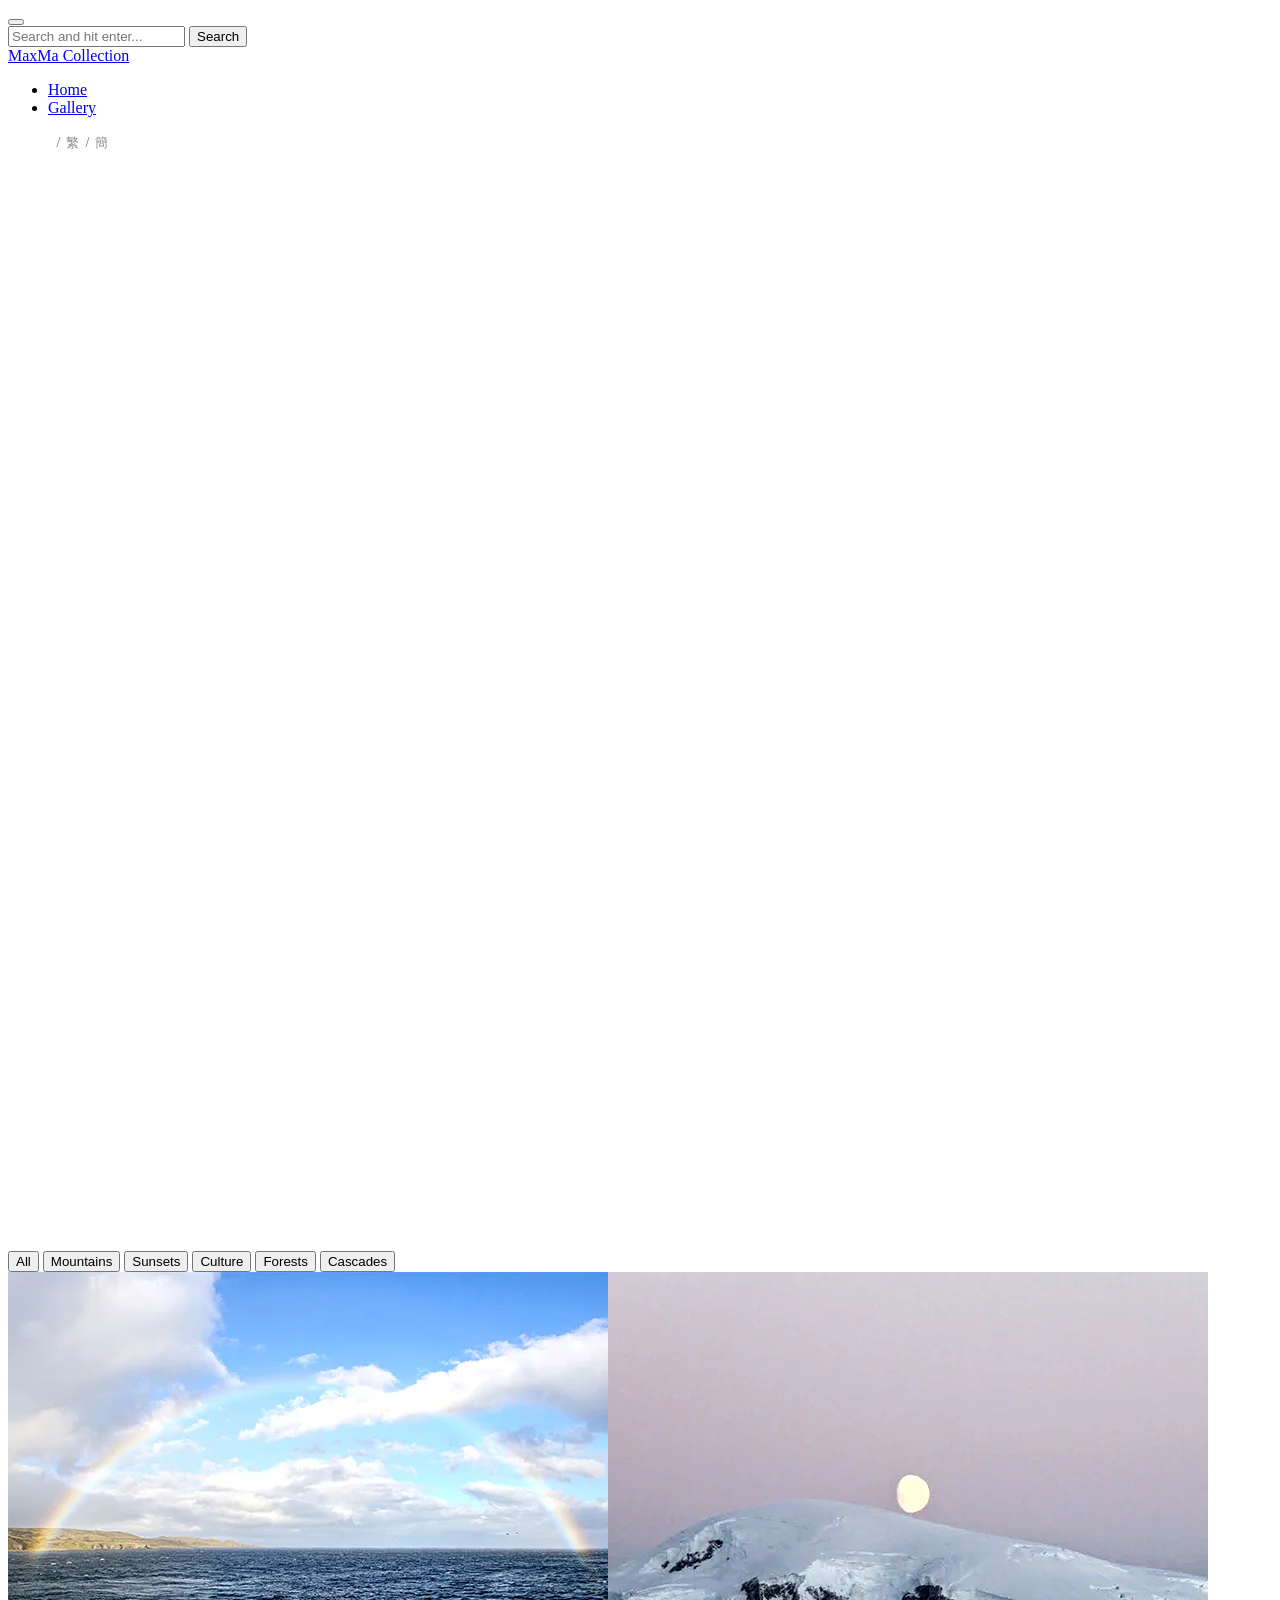
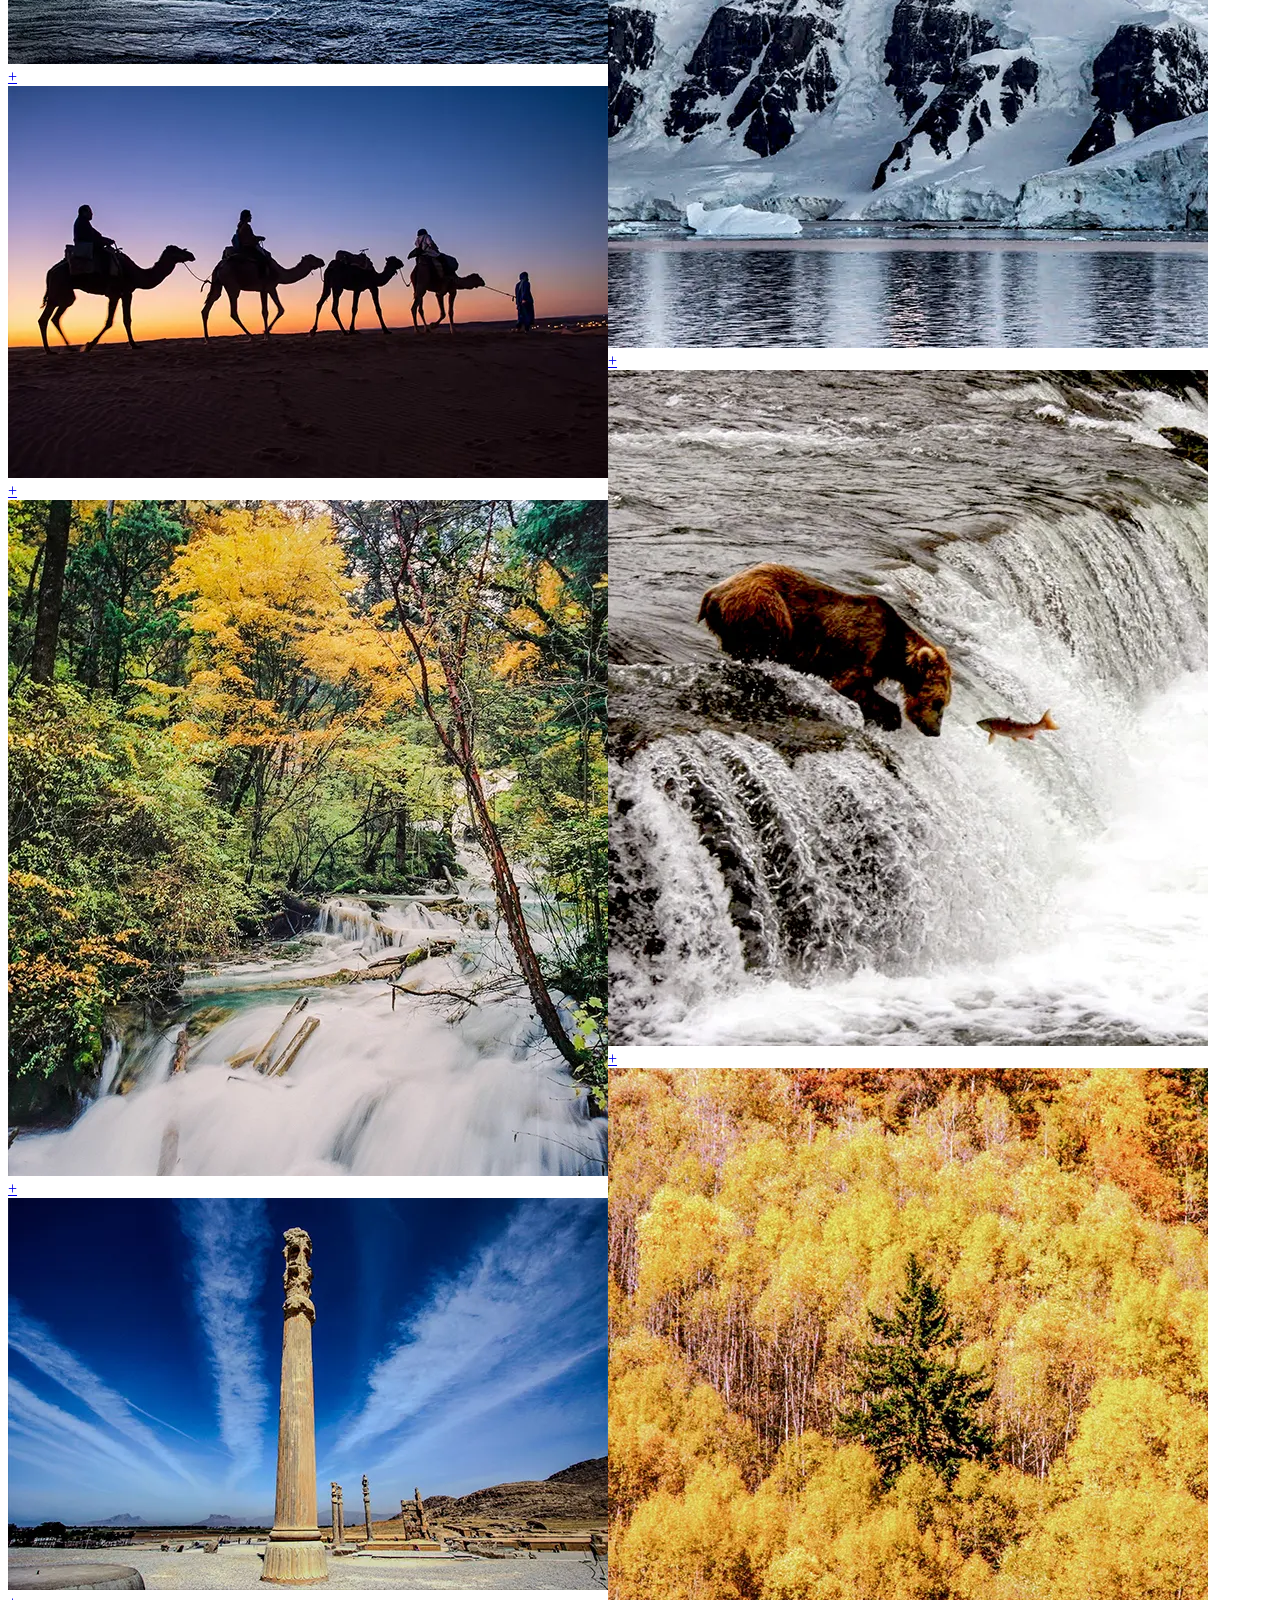
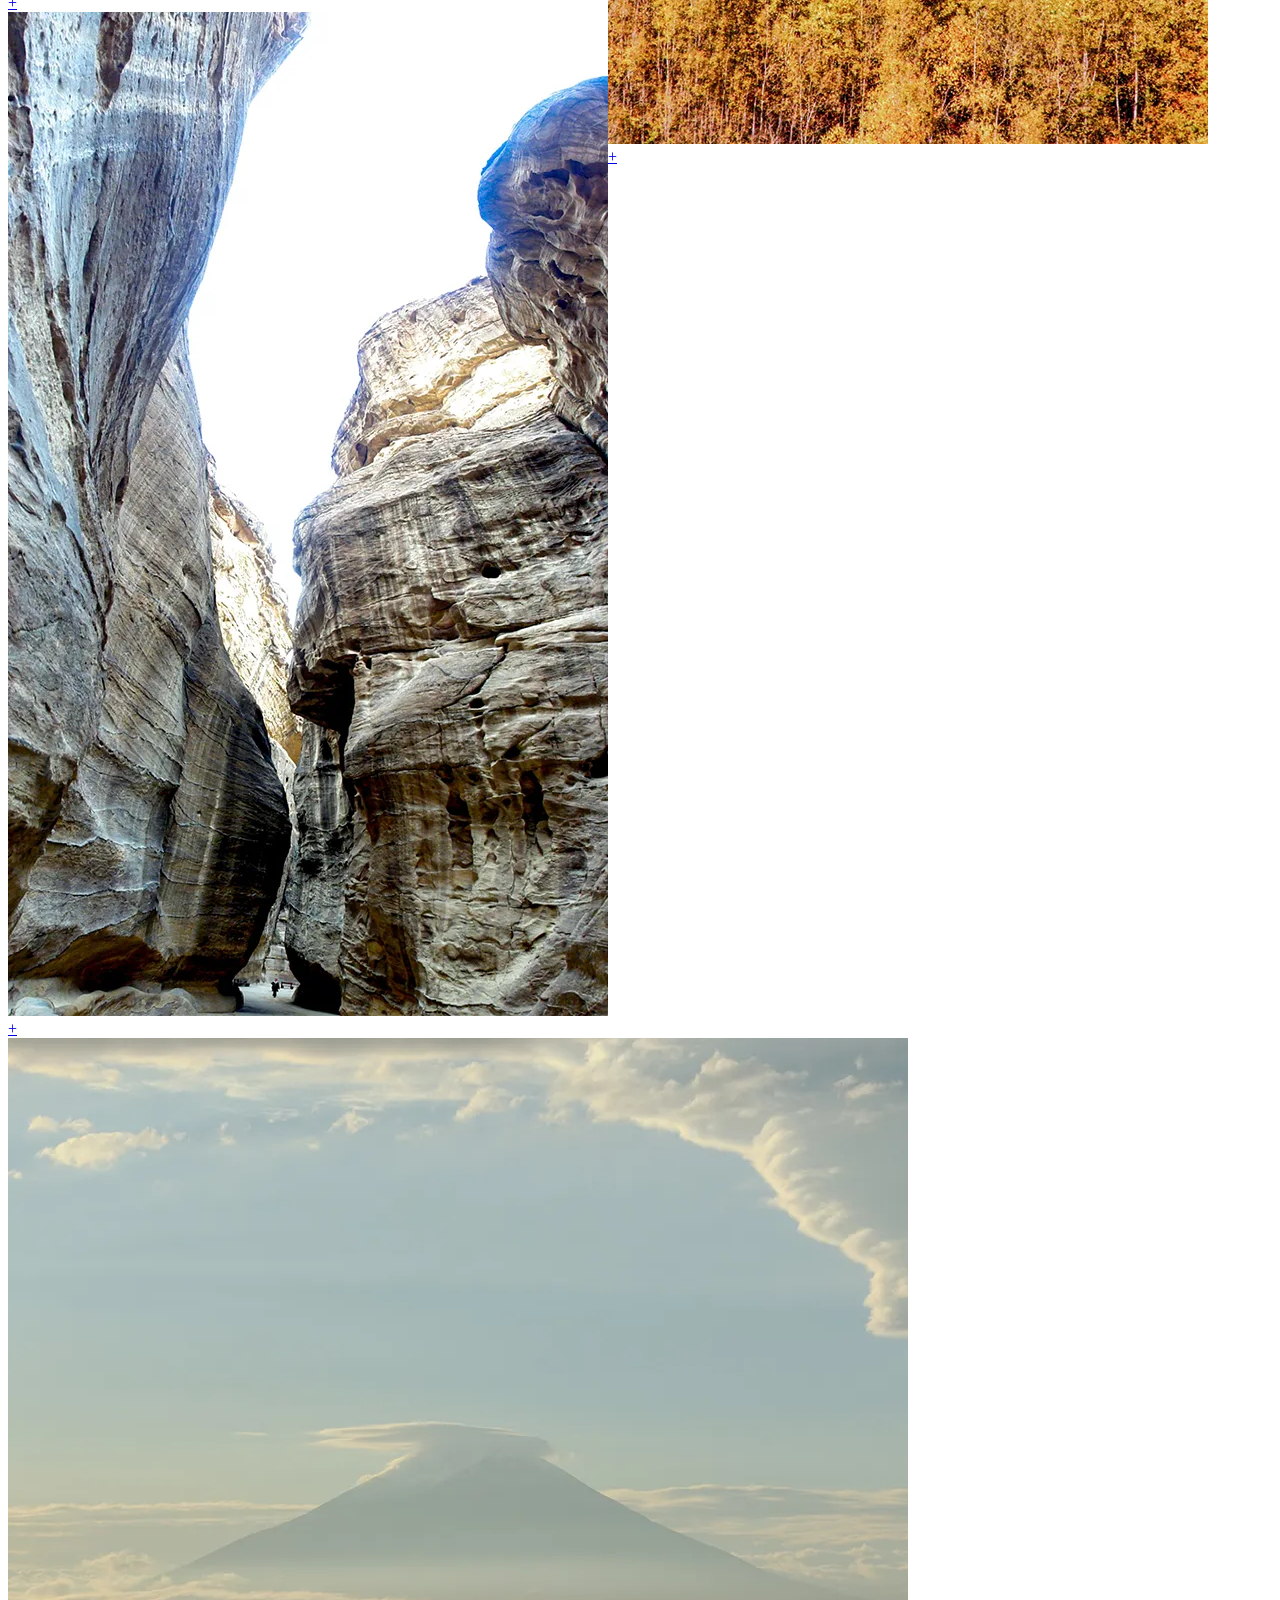
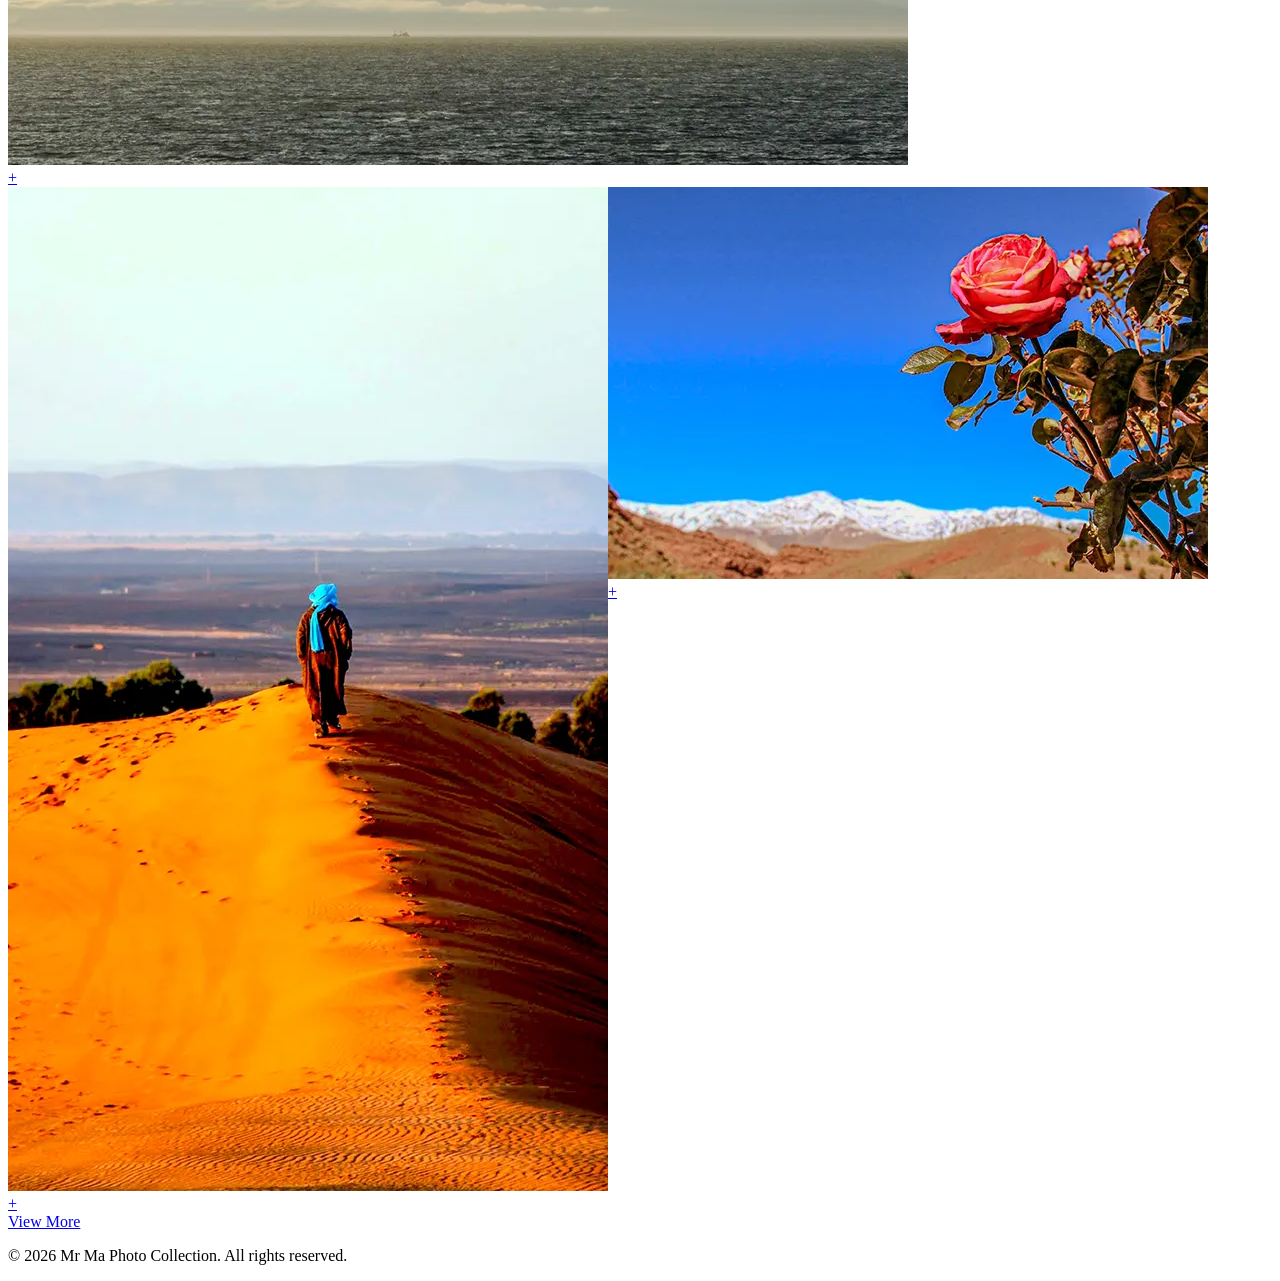
==== commit 08549bc4: "Add files via upload" ====
--- a/index.html
+++ b/index.html
@@ -196,9 +196,89 @@
 
             <div class="row alime-portfolio">
                 <!-- Single Gallery Item -->
-                <div class="col-12 col-sm-6 col-lg-3 single_gallery_item mountains mb-30 wow fadeInUp" data-wow-delay="100ms">
-                    <div class="single-portfolio-content">
-                        <img src="img/bg-img/1.webp" alt="">
+                <div class="col-12 col-sm-6 col-lg-3 single_gallery_item sunsets mb-30 wow fadeInUp" data-wow-delay="100ms">
+                    <div class="single-portfolio-content">
+                        <img src="img/bg-img/Sunsets-1.webp" alt="">
+                        <div class="hover-content">
+                            <a href="img/bg-img/#" class="portfolio-img">+</a>
+                        </div>
+                    </div>
+                </div>
+
+                <!-- Single Gallery Item -->
+                <div class="col-12 col-sm-6 col-lg-3 single_gallery_item cascades mb-30 wow fadeInUp" data-wow-delay="300ms">
+                    <div class="single-portfolio-content">
+                        <img src="img/bg-img/Cascades-2.webp" alt="">
+                        <div class="hover-content">
+                            <a href="img/bg-img/#" class="portfolio-img">+</a>
+                        </div>
+                    </div>
+                </div>
+
+                <!-- Single Gallery Item -->
+                <div class="col-12 col-sm-6 col-lg-3 single_gallery_item sunsets mb-30 wow fadeInUp" data-wow-delay="500ms">
+                    <div class="single-portfolio-content">
+                        <img src="img/bg-img/Sunsets-3.webp" alt="">
+                        <div class="hover-content">
+                            <a href="img/bg-img/#" class="portfolio-img">+</a>
+                        </div>
+                    </div>
+                </div>
+
+                <!-- Single Gallery Item -->
+                <div class="col-12 col-sm-6 col-lg-3 single_gallery_item forests mb-30 wow fadeInUp" data-wow-delay="700ms">
+                    <div class="single-portfolio-content">
+                        <img src="img/bg-img/Forests-4.webp" alt="">
+                        <div class="hover-content">
+                            <a href="img/bg-img/#" class="portfolio-img">+</a>
+                        </div>
+                    </div>
+                </div>
+
+                <!-- Single Gallery Item -->
+                <div class="col-12 col-sm-6 col-lg-3 single_gallery_item cascades mb-30 wow fadeInUp" data-wow-delay="100ms">
+                    <div class="single-portfolio-content">
+                        <img src="img/bg-img/Cascades-5.webp" alt="">
+                        <div class="hover-content">
+                            <a href="img/bg-img/#" class="portfolio-img">+</a>
+                        </div>
+                    </div>
+                </div>
+
+                <!-- Single Gallery Item -->
+                <div class="col-12 col-sm-6 col-lg-3 single_gallery_item forests mb-30 wow fadeInUp" data-wow-delay="300ms">
+                    <div class="single-portfolio-content">
+                        <img src="img/bg-img/Forests-6.webp" alt="">
+                        <div class="hover-content">
+                            <a href="img/bg-img/#" class="portfolio-img">+</a>
+                        </div>
+                    </div>
+                </div>
+
+                <!-- Single Gallery Item -->
+                <div class="col-12 col-sm-6 col-lg-3 single_gallery_item culture mb-30 wow fadeInUp" data-wow-delay="500ms">
+                    <div class="single-portfolio-content">
+                        <img src="img/bg-img/Culture-7.webp" alt="">
+                        <div class="hover-content">
+                            <a href="img/bg-img/#" class="portfolio-img">+</a>
+                        </div>
+                    </div>
+                </div>
+
+                <!-- Single Gallery Item -->
+                <div class="col-12 col-sm-6 col-lg-3 single_gallery_item culture mb-30 wow fadeInUp" data-wow-delay="700ms">
+                    <div class="single-portfolio-content">
+                        <img src="img/bg-img/Culture-8.webp" alt="">
+                        <div class="hover-content">
+                            <a href="img/bg-img/#" class="portfolio-img">+</a>
+                        </div>
+                    </div>
+                </div>
+
+                <!-- Single Gallery Item -->
+                <div class="col-12 col-sm-6 col-lg-6 single_gallery_item mountains mb-30 wow fadeInUp" data-wow-delay="100ms">
+                    <div class="single-portfolio-content">
+                        <img src="img/bg-img/Mountains-9.webp" alt="">
                         <div class="hover-content">
                             <a href="img/bg-img/#" class="portfolio-img">+</a>
                         </div>
@@ -208,87 +288,7 @@
                 <!-- Single Gallery Item -->
                 <div class="col-12 col-sm-6 col-lg-3 single_gallery_item sunsets mb-30 wow fadeInUp" data-wow-delay="300ms">
                     <div class="single-portfolio-content">
-                        <img src="img/bg-img/2.webp" alt="">
-                        <div class="hover-content">
-                            <a href="img/bg-img/#" class="portfolio-img">+</a>
-                        </div>
-                    </div>
-                </div>
-
-                <!-- Single Gallery Item -->
-                <div class="col-12 col-sm-6 col-lg-3 single_gallery_item culture mb-30 wow fadeInUp" data-wow-delay="500ms">
-                    <div class="single-portfolio-content">
-                        <img src="img/bg-img/3.webp" alt="">
-                        <div class="hover-content">
-                            <a href="img/bg-img/#" class="portfolio-img">+</a>
-                        </div>
-                    </div>
-                </div>
-
-                <!-- Single Gallery Item -->
-                <div class="col-12 col-sm-6 col-lg-3 single_gallery_item forests mb-30 wow fadeInUp" data-wow-delay="700ms">
-                    <div class="single-portfolio-content">
-                        <img src="img/bg-img/4.webp" alt="">
-                        <div class="hover-content">
-                            <a href="img/bg-img/#" class="portfolio-img">+</a>
-                        </div>
-                    </div>
-                </div>
-
-                <!-- Single Gallery Item -->
-                <div class="col-12 col-sm-6 col-lg-3 single_gallery_item cascades mb-30 wow fadeInUp" data-wow-delay="100ms">
-                    <div class="single-portfolio-content">
-                        <img src="img/bg-img/5.webp" alt="">
-                        <div class="hover-content">
-                            <a href="img/bg-img/#" class="portfolio-img">+</a>
-                        </div>
-                    </div>
-                </div>
-
-                <!-- Single Gallery Item -->
-                <div class="col-12 col-sm-6 col-lg-3 single_gallery_item mountains mb-30 wow fadeInUp" data-wow-delay="300ms">
-                    <div class="single-portfolio-content">
-                        <img src="img/bg-img/6.webp" alt="">
-                        <div class="hover-content">
-                            <a href="img/bg-img/#" class="portfolio-img">+</a>
-                        </div>
-                    </div>
-                </div>
-
-                <!-- Single Gallery Item -->
-                <div class="col-12 col-sm-6 col-lg-3 single_gallery_item sunsets mb-30 wow fadeInUp" data-wow-delay="500ms">
-                    <div class="single-portfolio-content">
-                        <img src="img/bg-img/7.webp" alt="">
-                        <div class="hover-content">
-                            <a href="img/bg-img/#" class="portfolio-img">+</a>
-                        </div>
-                    </div>
-                </div>
-
-                <!-- Single Gallery Item -->
-                <div class="col-12 col-sm-6 col-lg-3 single_gallery_item culture mb-30 wow fadeInUp" data-wow-delay="700ms">
-                    <div class="single-portfolio-content">
-                        <img src="img/bg-img/8.webp" alt="">
-                        <div class="hover-content">
-                            <a href="img/bg-img/#" class="portfolio-img">+</a>
-                        </div>
-                    </div>
-                </div>
-
-                <!-- Single Gallery Item -->
-                <div class="col-12 col-sm-6 col-lg-6 single_gallery_item forests mb-30 wow fadeInUp" data-wow-delay="100ms">
-                    <div class="single-portfolio-content">
-                        <img src="img/bg-img/9.webp" alt="">
-                        <div class="hover-content">
-                            <a href="img/bg-img/#" class="portfolio-img">+</a>
-                        </div>
-                    </div>
-                </div>
-
-                <!-- Single Gallery Item -->
-                <div class="col-12 col-sm-6 col-lg-3 single_gallery_item cascades mb-30 wow fadeInUp" data-wow-delay="300ms">
-                    <div class="single-portfolio-content">
-                        <img src="img/bg-img/10.webp" alt="">
+                        <img src="img/bg-img/Sunsets-10.webp" alt="">
                         <div class="hover-content">
                             <a href="img/bg-img/#" class="portfolio-img">+</a>
                         </div>
@@ -298,403 +298,12 @@
                 <!-- Single Gallery Item -->
                 <div class="col-12 col-sm-6 col-lg-3 single_gallery_item mountains mb-30 wow fadeInUp" data-wow-delay="500ms">
                     <div class="single-portfolio-content">
-                        <img src="img/bg-img/11.webp" alt="">
-                        <div class="hover-content">
-                            <a href="img/bg-img/#" class="portfolio-img">+</a>
-                        </div>
-                    </div>
-                </div>
-				
-                <!-- Single Gallery Item -->
-                <div class="col-12 col-sm-6 col-lg-3 single_gallery_item mountains mb-30 wow fadeInUp" data-wow-delay="500ms">
-                    <div class="single-portfolio-content">
-                        <img src="img/bg-img/12.webp" alt="">
-                        <div class="hover-content">
-                            <a href="img/bg-img/#" class="portfolio-img">+</a>
-                        </div>
-                    </div>
-                </div>
-				
-                <!-- Single Gallery Item -->
-                <div class="col-12 col-sm-6 col-lg-3 single_gallery_item mountains mb-30 wow fadeInUp" data-wow-delay="500ms">
-                    <div class="single-portfolio-content">
-                        <img src="img/bg-img/13.webp" alt="">
-                        <div class="hover-content">
-                            <a href="img/bg-img/#" class="portfolio-img">+</a>
-                        </div>
-                    </div>
-                </div>
-				
-                <!-- Single Gallery Item -->
-                <div class="col-12 col-sm-6 col-lg-3 single_gallery_item mountains mb-30 wow fadeInUp" data-wow-delay="500ms">
-                    <div class="single-portfolio-content">
-                        <img src="img/bg-img/14.webp" alt="">
-                        <div class="hover-content">
-                            <a href="img/bg-img/#" class="portfolio-img">+</a>
-                        </div>
-                    </div>
-                </div>
-				
-                <!-- Single Gallery Item -->
-                <div class="col-12 col-sm-6 col-lg-6 single_gallery_item mountains mb-30 wow fadeInUp" data-wow-delay="500ms">
-                    <div class="single-portfolio-content">
-                        <img src="img/bg-img/15.webp" alt="">
-                        <div class="hover-content">
-                            <a href="img/bg-img/#" class="portfolio-img">+</a>
-                        </div>
-                    </div>
-                </div>
-				
-                <!-- Single Gallery Item -->
-                <div class="col-12 col-sm-6 col-lg-3 single_gallery_item mountains mb-30 wow fadeInUp" data-wow-delay="500ms">
-                    <div class="single-portfolio-content">
-                        <img src="img/bg-img/16.webp" alt="">
-                        <div class="hover-content">
-                            <a href="img/bg-img/#" class="portfolio-img">+</a>
-                        </div>
-                    </div>
-                </div>
-				
-                <!-- Single Gallery Item -->
-                <div class="col-12 col-sm-6 col-lg-3 single_gallery_item mountains mb-30 wow fadeInUp" data-wow-delay="500ms">
-                    <div class="single-portfolio-content">
-                        <img src="img/bg-img/17.webp" alt="">
-                        <div class="hover-content">
-                            <a href="img/bg-img/#" class="portfolio-img">+</a>
-                        </div>
-                    </div>
-                </div>
-				
-                <!-- Single Gallery Item -->
-                <div class="col-12 col-sm-6 col-lg-3 single_gallery_item mountains mb-30 wow fadeInUp" data-wow-delay="500ms">
-                    <div class="single-portfolio-content">
-                        <img src="img/bg-img/18.webp" alt="">
-                        <div class="hover-content">
-                            <a href="img/bg-img/#" class="portfolio-img">+</a>
-                        </div>
-                    </div>
-                </div>
-				
-                <!-- Single Gallery Item -->
-                <div class="col-12 col-sm-6 col-lg-3 single_gallery_item mountains mb-30 wow fadeInUp" data-wow-delay="500ms">
-                    <div class="single-portfolio-content">
-                        <img src="img/bg-img/19.webp" alt="">
-                        <div class="hover-content">
-                            <a href="img/bg-img/#" class="portfolio-img">+</a>
-                        </div>
-                    </div>
-                </div>
-				
-                <!-- Single Gallery Item -->
-                <div class="col-12 col-sm-6 col-lg-3 single_gallery_item mountains mb-30 wow fadeInUp" data-wow-delay="500ms">
-                    <div class="single-portfolio-content">
-                        <img src="img/bg-img/20.webp" alt="">
-                        <div class="hover-content">
-                            <a href="img/bg-img/#" class="portfolio-img">+</a>
-                        </div>
-                    </div>
-                </div>
-				
-                <!-- Single Gallery Item -->
-                <div class="col-12 col-sm-6 col-lg-3 single_gallery_item mountains mb-30 wow fadeInUp" data-wow-delay="500ms">
-                    <div class="single-portfolio-content">
-                        <img src="img/bg-img/21.webp" alt="">
-                        <div class="hover-content">
-                            <a href="img/bg-img/#" class="portfolio-img">+</a>
-                        </div>
-                    </div>
-                </div>
-				
-                <!-- Single Gallery Item -->
-                <div class="col-12 col-sm-6 col-lg-3 single_gallery_item mountains mb-30 wow fadeInUp" data-wow-delay="500ms">
-                    <div class="single-portfolio-content">
-                        <img src="img/bg-img/22.webp" alt="">
-                        <div class="hover-content">
-                            <a href="img/bg-img/#" class="portfolio-img">+</a>
-                        </div>
-                    </div>
-                </div>
-				
-                <!-- Single Gallery Item -->
-                <div class="col-12 col-sm-6 col-lg-3 single_gallery_item mountains mb-30 wow fadeInUp" data-wow-delay="500ms">
-                    <div class="single-portfolio-content">
-                        <img src="img/bg-img/23.webp" alt="">
-                        <div class="hover-content">
-                            <a href="img/bg-img/#" class="portfolio-img">+</a>
-                        </div>
-                    </div>
-                </div>
-					
-                <!-- Single Gallery Item -->
-                <div class="col-12 col-sm-6 col-lg-6 single_gallery_item mountains mb-30 wow fadeInUp" data-wow-delay="500ms">
-                    <div class="single-portfolio-content">
-                        <img src="img/bg-img/24.webp" alt="">
-                        <div class="hover-content">
-                            <a href="img/bg-img/#" class="portfolio-img">+</a>
-                        </div>
-                    </div>
-                </div>
-					
-                <!-- Single Gallery Item -->
-                <div class="col-12 col-sm-6 col-lg-3 single_gallery_item mountains mb-30 wow fadeInUp" data-wow-delay="500ms">
-                    <div class="single-portfolio-content">
-                        <img src="img/bg-img/25.webp" alt="">
-                        <div class="hover-content">
-                            <a href="img/bg-img/#" class="portfolio-img">+</a>
-                        </div>
-                    </div>
-                </div>
-					
-                <!-- Single Gallery Item -->
-                <div class="col-12 col-sm-6 col-lg-3 single_gallery_item mountains mb-30 wow fadeInUp" data-wow-delay="500ms">
-                    <div class="single-portfolio-content">
-                        <img src="img/bg-img/26.webp" alt="">
-                        <div class="hover-content">
-                            <a href="img/bg-img/#" class="portfolio-img">+</a>
-                        </div>
-                    </div>
-                </div>
-					
-                <!-- Single Gallery Item -->
-                <div class="col-12 col-sm-6 col-lg-3 single_gallery_item mountains mb-30 wow fadeInUp" data-wow-delay="500ms">
-                    <div class="single-portfolio-content">
-                        <img src="img/bg-img/27.webp" alt="">
-                        <div class="hover-content">
-                            <a href="img/bg-img/#" class="portfolio-img">+</a>
-                        </div>
-                    </div>
-                </div>
-					
-                <!-- Single Gallery Item -->
-                <div class="col-12 col-sm-6 col-lg-3 single_gallery_item mountains mb-30 wow fadeInUp" data-wow-delay="500ms">
-                    <div class="single-portfolio-content">
-                        <img src="img/bg-img/28.webp" alt="">
-                        <div class="hover-content">
-                            <a href="img/bg-img/#" class="portfolio-img">+</a>
-                        </div>
-                    </div>
-                </div>
-					
-                <!-- Single Gallery Item -->
-                <div class="col-12 col-sm-6 col-lg-3 single_gallery_item mountains mb-30 wow fadeInUp" data-wow-delay="500ms">
-                    <div class="single-portfolio-content">
-                        <img src="img/bg-img/29.webp" alt="">
-                        <div class="hover-content">
-                            <a href="img/bg-img/#" class="portfolio-img">+</a>
-                        </div>
-                    </div>
-                </div>
-					
-                <!-- Single Gallery Item -->
-                <div class="col-12 col-sm-6 col-lg-3 single_gallery_item mountains mb-30 wow fadeInUp" data-wow-delay="500ms">
-                    <div class="single-portfolio-content">
-                        <img src="img/bg-img/30.webp" alt="">
-                        <div class="hover-content">
-                            <a href="img/bg-img/#" class="portfolio-img">+</a>
-                        </div>
-                    </div>
-                </div>
-					
-                <!-- Single Gallery Item -->
-                <div class="col-12 col-sm-6 col-lg-3 single_gallery_item mountains mb-30 wow fadeInUp" data-wow-delay="500ms">
-                    <div class="single-portfolio-content">
-                        <img src="img/bg-img/31.webp" alt="">
-                        <div class="hover-content">
-                            <a href="img/bg-img/#" class="portfolio-img">+</a>
-                        </div>
-                    </div>
-                </div>
-					
-                <!-- Single Gallery Item -->
-                <div class="col-12 col-sm-6 col-lg-3 single_gallery_item mountains mb-30 wow fadeInUp" data-wow-delay="500ms">
-                    <div class="single-portfolio-content">
-                        <img src="img/bg-img/32.webp" alt="">
-                        <div class="hover-content">
-                            <a href="img/bg-img/#" class="portfolio-img">+</a>
-                        </div>
-                    </div>
-                </div>
-					
-                <!-- Single Gallery Item -->
-                <div class="col-12 col-sm-6 col-lg-3 single_gallery_item mountains mb-30 wow fadeInUp" data-wow-delay="500ms">
-                    <div class="single-portfolio-content">
-                        <img src="img/bg-img/33.webp" alt="">
-                        <div class="hover-content">
-                            <a href="img/bg-img/#" class="portfolio-img">+</a>
-                        </div>
-                    </div>
-                </div>
-					
-                <!-- Single Gallery Item -->
-                <div class="col-12 col-sm-6 col-lg-6 single_gallery_item mountains mb-30 wow fadeInUp" data-wow-delay="500ms">
-                    <div class="single-portfolio-content">
-                        <img src="img/bg-img/34.webp" alt="">
-                        <div class="hover-content">
-                            <a href="img/bg-img/#" class="portfolio-img">+</a>
-                        </div>
-                    </div>
-                </div>
-					
-                <!-- Single Gallery Item -->
-                <div class="col-12 col-sm-6 col-lg-3 single_gallery_item mountains mb-30 wow fadeInUp" data-wow-delay="500ms">
-                    <div class="single-portfolio-content">
-                        <img src="img/bg-img/35.webp" alt="">
-                        <div class="hover-content">
-                            <a href="img/bg-img/#" class="portfolio-img">+</a>
-                        </div>
-                    </div>
-                </div>
-					
-                <!-- Single Gallery Item -->
-                <div class="col-12 col-sm-6 col-lg-3 single_gallery_item mountains mb-30 wow fadeInUp" data-wow-delay="500ms">
-                    <div class="single-portfolio-content">
-                        <img src="img/bg-img/36.webp" alt="">
-                        <div class="hover-content">
-                            <a href="img/bg-img/#" class="portfolio-img">+</a>
-                        </div>
-                    </div>
-                </div>
-					
-                <!-- Single Gallery Item -->
-                <div class="col-12 col-sm-6 col-lg-3 single_gallery_item mountains mb-30 wow fadeInUp" data-wow-delay="500ms">
-                    <div class="single-portfolio-content">
-                        <img src="img/bg-img/37.webp" alt="">
-                        <div class="hover-content">
-                            <a href="img/bg-img/#" class="portfolio-img">+</a>
-                        </div>
-                    </div>
-                </div>
-					
-                <!-- Single Gallery Item -->
-                <div class="col-12 col-sm-6 col-lg-3 single_gallery_item mountains mb-30 wow fadeInUp" data-wow-delay="500ms">
-                    <div class="single-portfolio-content">
-                        <img src="img/bg-img/38.webp" alt="">
-                        <div class="hover-content">
-                            <a href="img/bg-img/#" class="portfolio-img">+</a>
-                        </div>
-                    </div>
-                </div>
-					
-                <!-- Single Gallery Item -->
-                <div class="col-12 col-sm-6 col-lg-3 single_gallery_item mountains mb-30 wow fadeInUp" data-wow-delay="500ms">
-                    <div class="single-portfolio-content">
-                        <img src="img/bg-img/39.webp" alt="">
-                        <div class="hover-content">
-                            <a href="img/bg-img/#" class="portfolio-img">+</a>
-                        </div>
-                    </div>
-                </div>
-					
-                <!-- Single Gallery Item -->
-                <div class="col-12 col-sm-6 col-lg-3 single_gallery_item mountains mb-30 wow fadeInUp" data-wow-delay="500ms">
-                    <div class="single-portfolio-content">
-                        <img src="img/bg-img/40.webp" alt="">
-                        <div class="hover-content">
-                            <a href="img/bg-img/#" class="portfolio-img">+</a>
-                        </div>
-                    </div>
-                </div>
-					
-                <!-- Single Gallery Item -->
-                <div class="col-12 col-sm-6 col-lg-3 single_gallery_item mountains mb-30 wow fadeInUp" data-wow-delay="500ms">
-                    <div class="single-portfolio-content">
-                        <img src="img/bg-img/41.webp" alt="">
-                        <div class="hover-content">
-                            <a href="img/bg-img/#" class="portfolio-img">+</a>
-                        </div>
-                    </div>
-                </div>
-					
-                <!-- Single Gallery Item -->
-                <div class="col-12 col-sm-6 col-lg-3 single_gallery_item mountains mb-30 wow fadeInUp" data-wow-delay="500ms">
-                    <div class="single-portfolio-content">
-                        <img src="img/bg-img/42.webp" alt="">
-                        <div class="hover-content">
-                            <a href="img/bg-img/#" class="portfolio-img">+</a>
-                        </div>
-                    </div>
-                </div>
-					
-                <!-- Single Gallery Item -->
-                <div class="col-12 col-sm-6 col-lg-3 single_gallery_item mountains mb-30 wow fadeInUp" data-wow-delay="500ms">
-                    <div class="single-portfolio-content">
-                        <img src="img/bg-img/43.webp" alt="">
-                        <div class="hover-content">
-                            <a href="img/bg-img/#" class="portfolio-img">+</a>
-                        </div>
-                    </div>
-                </div>
-					
-                <!-- Single Gallery Item -->
-                <div class="col-12 col-sm-6 col-lg-3 single_gallery_item mountains mb-30 wow fadeInUp" data-wow-delay="500ms">
-                    <div class="single-portfolio-content">
-                        <img src="img/bg-img/44.webp" alt="">
-                        <div class="hover-content">
-                            <a href="img/bg-img/#" class="portfolio-img">+</a>
-                        </div>
-                    </div>
-                </div>
-					
-                <!-- Single Gallery Item -->
-                <div class="col-12 col-sm-6 col-lg-3 single_gallery_item mountains mb-30 wow fadeInUp" data-wow-delay="500ms">
-                    <div class="single-portfolio-content">
-                        <img src="img/bg-img/45.webp" alt="">
-                        <div class="hover-content">
-                            <a href="img/bg-img/#" class="portfolio-img">+</a>
-                        </div>
-                    </div>
-                </div>
-					
-                <!-- Single Gallery Item -->
-                <div class="col-12 col-sm-6 col-lg-6 single_gallery_item mountains mb-30 wow fadeInUp" data-wow-delay="500ms">
-                    <div class="single-portfolio-content">
-                        <img src="img/bg-img/46.webp" alt="">
-                        <div class="hover-content">
-                            <a href="img/bg-img/#" class="portfolio-img">+</a>
-                        </div>
-                    </div>
-                </div>
-					
-                <!-- Single Gallery Item -->
-                <div class="col-12 col-sm-6 col-lg-3 single_gallery_item mountains mb-30 wow fadeInUp" data-wow-delay="500ms">
-                    <div class="single-portfolio-content">
-                        <img src="img/bg-img/47.webp" alt="">
-                        <div class="hover-content">
-                            <a href="img/bg-img/#" class="portfolio-img">+</a>
-                        </div>
-                    </div>
-                </div>
-					
-                <!-- Single Gallery Item -->
-                <div class="col-12 col-sm-6 col-lg-3 single_gallery_item mountains mb-30 wow fadeInUp" data-wow-delay="500ms">
-                    <div class="single-portfolio-content">
-                        <img src="img/bg-img/48.webp" alt="">
-                        <div class="hover-content">
-                            <a href="img/bg-img/#" class="portfolio-img">+</a>
-                        </div>
-                    </div>
-                </div>
-					
-                <!-- Single Gallery Item -->
-                <div class="col-12 col-sm-6 col-lg-3 single_gallery_item mountains mb-30 wow fadeInUp" data-wow-delay="500ms">
-                    <div class="single-portfolio-content">
-                        <img src="img/bg-img/49.webp" alt="">
-                        <div class="hover-content">
-                            <a href="img/bg-img/#" class="portfolio-img">+</a>
-                        </div>
-                    </div>
-                </div>
-					
-                <!-- Single Gallery Item -->
-                <div class="col-12 col-sm-6 col-lg-3 single_gallery_item mountains mb-30 wow fadeInUp" data-wow-delay="500ms">
-                    <div class="single-portfolio-content">
-                        <img src="img/bg-img/50.webp" alt="">
-                        <div class="hover-content">
-                            <a href="img/bg-img/#" class="portfolio-img">+</a>
-                        </div>
-                    </div>
-                </div>
-				
+                        <img src="img/bg-img/Mountains-11.webp" alt="">
+                        <div class="hover-content">
+                            <a href="img/bg-img/#" class="portfolio-img">+</a>
+                        </div>
+                    </div>
+                </div>
             </div>
 
             <div class="row">
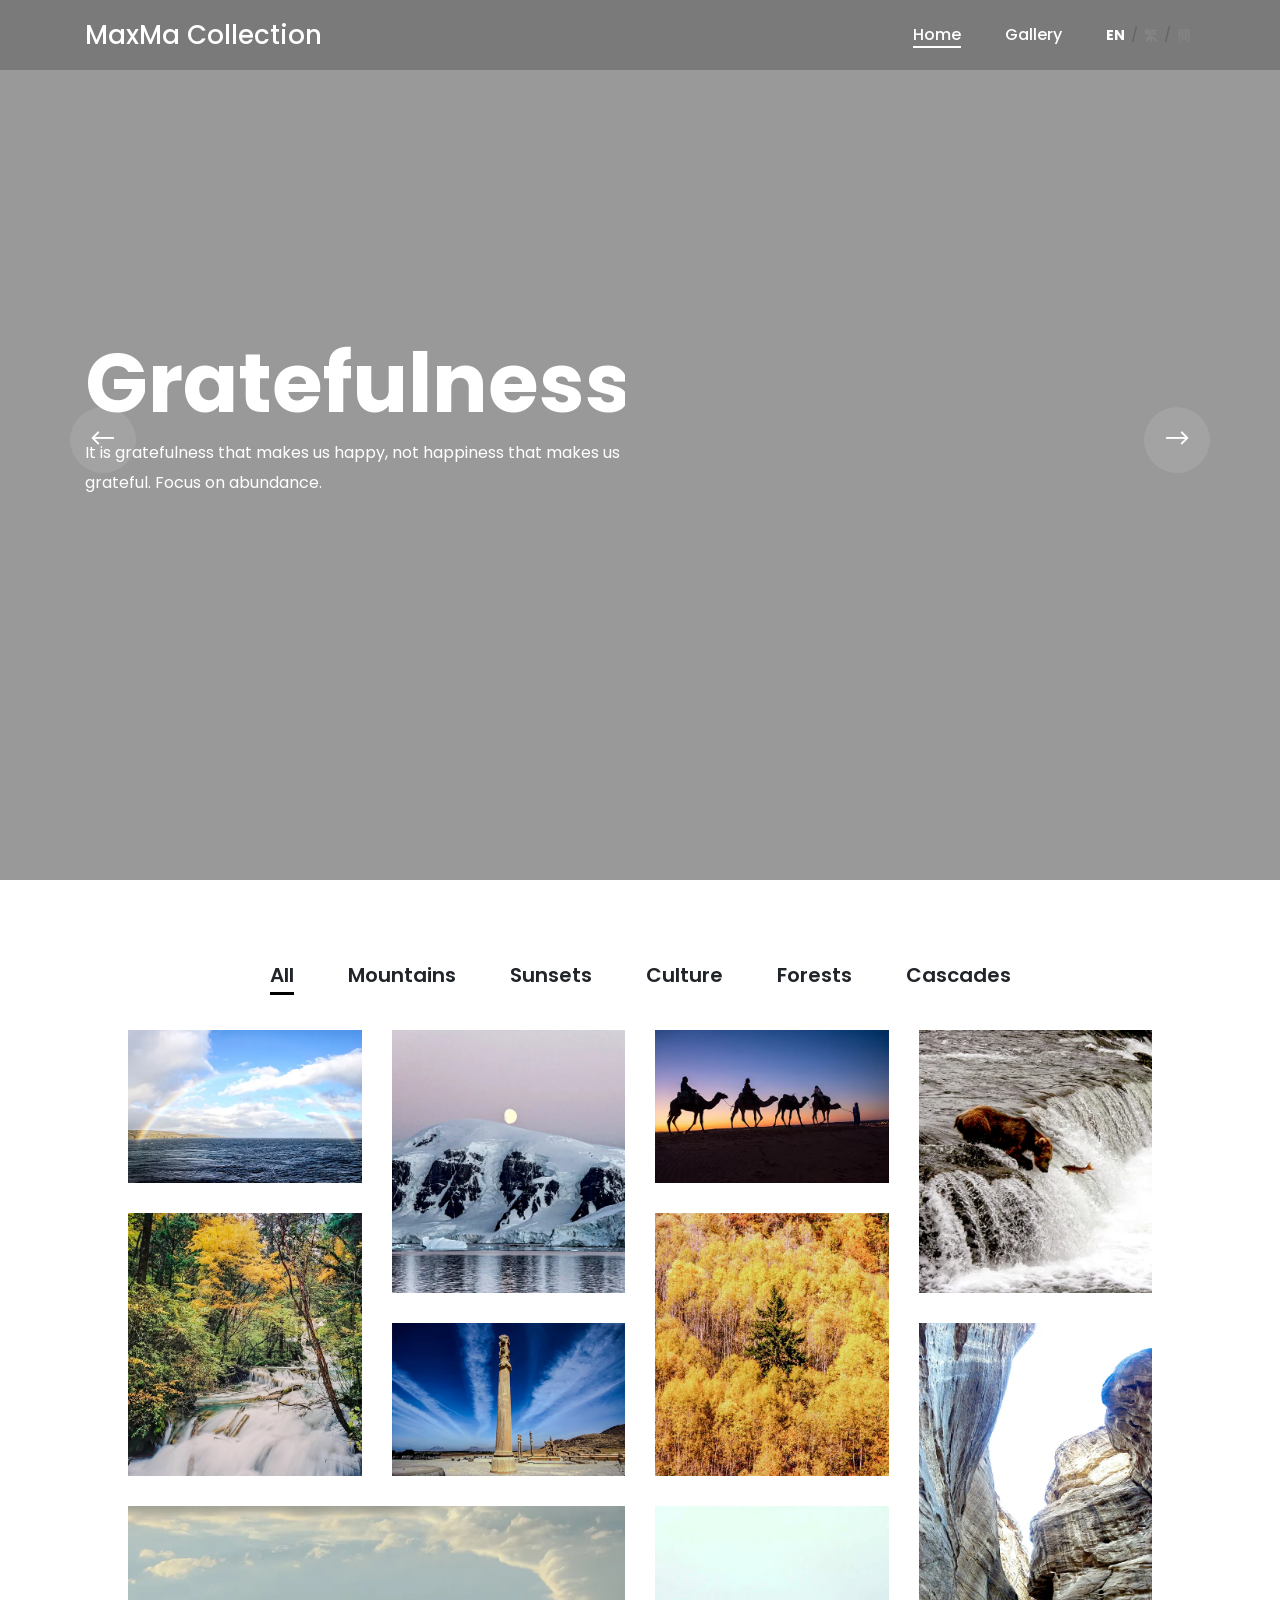
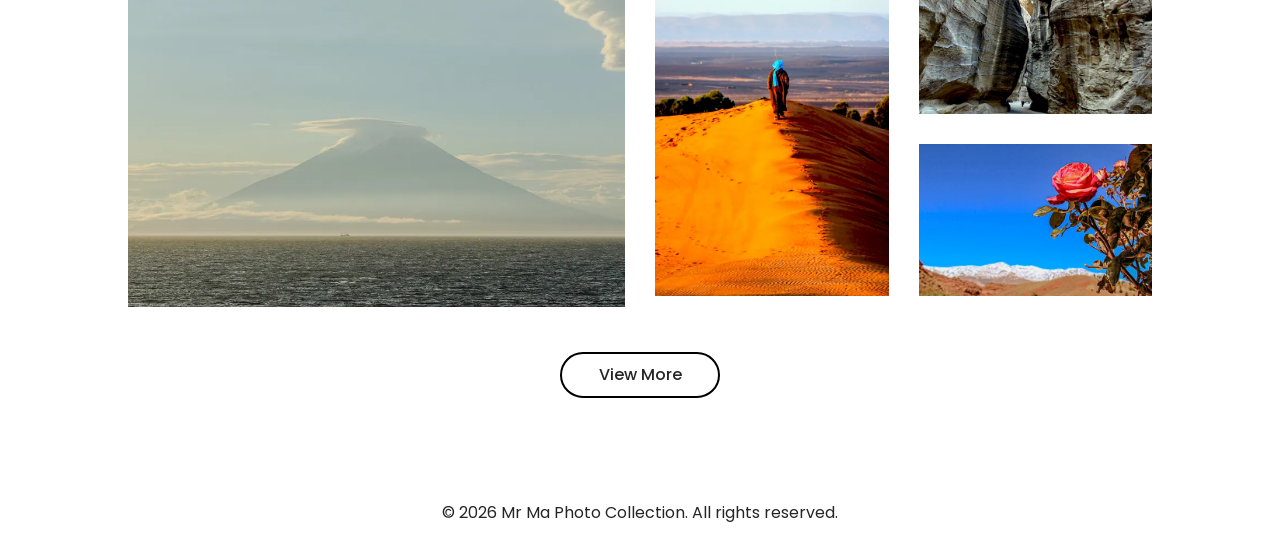
==== commit a9352993: "Add files via upload" ====
--- a/index.html
+++ b/index.html
@@ -200,7 +200,7 @@
                     <div class="single-portfolio-content">
                         <img src="img/bg-img/Sunsets-1.webp" alt="">
                         <div class="hover-content">
-                            <a href="img/bg-img/#" class="portfolio-img">+</a>
+                            <a href="img/gallery-org-img/Sunsets-1.webp" class="portfolio-img">+</a>
                         </div>
                     </div>
                 </div>
@@ -210,7 +210,7 @@
                     <div class="single-portfolio-content">
                         <img src="img/bg-img/Cascades-2.webp" alt="">
                         <div class="hover-content">
-                            <a href="img/bg-img/#" class="portfolio-img">+</a>
+                            <a href="img/gallery-org-img/Cascades-2.webp" class="portfolio-img">+</a>
                         </div>
                     </div>
                 </div>
@@ -220,7 +220,7 @@
                     <div class="single-portfolio-content">
                         <img src="img/bg-img/Sunsets-3.webp" alt="">
                         <div class="hover-content">
-                            <a href="img/bg-img/#" class="portfolio-img">+</a>
+                            <a href="img/gallery-org-img/Sunsets-18.webp" class="portfolio-img">+</a>
                         </div>
                     </div>
                 </div>
@@ -230,7 +230,7 @@
                     <div class="single-portfolio-content">
                         <img src="img/bg-img/Forests-4.webp" alt="">
                         <div class="hover-content">
-                            <a href="img/bg-img/#" class="portfolio-img">+</a>
+                            <a href="img/gallery-org-img/Forests-27.webp" class="portfolio-img">+</a>
                         </div>
                     </div>
                 </div>
@@ -240,7 +240,7 @@
                     <div class="single-portfolio-content">
                         <img src="img/bg-img/Cascades-5.webp" alt="">
                         <div class="hover-content">
-                            <a href="img/bg-img/#" class="portfolio-img">+</a>
+                            <a href="img/gallery-org-img/Cascades-46.webp" class="portfolio-img">+</a>
                         </div>
                     </div>
                 </div>
@@ -250,7 +250,7 @@
                     <div class="single-portfolio-content">
                         <img src="img/bg-img/Forests-6.webp" alt="">
                         <div class="hover-content">
-                            <a href="img/bg-img/#" class="portfolio-img">+</a>
+                            <a href="img/gallery-org-img/Forests-38.webp" class="portfolio-img">+</a>
                         </div>
                     </div>
                 </div>
@@ -260,7 +260,7 @@
                     <div class="single-portfolio-content">
                         <img src="img/bg-img/Culture-7.webp" alt="">
                         <div class="hover-content">
-                            <a href="img/bg-img/#" class="portfolio-img">+</a>
+                            <a href="img/gallery-org-img/Culture-20.webp" class="portfolio-img">+</a>
                         </div>
                     </div>
                 </div>
@@ -270,7 +270,7 @@
                     <div class="single-portfolio-content">
                         <img src="img/bg-img/Culture-8.webp" alt="">
                         <div class="hover-content">
-                            <a href="img/bg-img/#" class="portfolio-img">+</a>
+                            <a href="img/gallery-org-img/Culture-8.webp" class="portfolio-img">+</a>
                         </div>
                     </div>
                 </div>
@@ -280,7 +280,7 @@
                     <div class="single-portfolio-content">
                         <img src="img/bg-img/Mountains-9.webp" alt="">
                         <div class="hover-content">
-                            <a href="img/bg-img/#" class="portfolio-img">+</a>
+                            <a href="img/gallery-org-img/Mountains-9.webp" class="portfolio-img">+</a>
                         </div>
                     </div>
                 </div>
@@ -290,7 +290,7 @@
                     <div class="single-portfolio-content">
                         <img src="img/bg-img/Sunsets-10.webp" alt="">
                         <div class="hover-content">
-                            <a href="img/bg-img/#" class="portfolio-img">+</a>
+                            <a href="img/gallery-org-img/Sunsets-10.webp" class="portfolio-img">+</a>
                         </div>
                     </div>
                 </div>
@@ -300,7 +300,7 @@
                     <div class="single-portfolio-content">
                         <img src="img/bg-img/Mountains-11.webp" alt="">
                         <div class="hover-content">
-                            <a href="img/bg-img/#" class="portfolio-img">+</a>
+                            <a href="img/gallery-org-img/Mountains-42.webp" class="portfolio-img">+</a>
                         </div>
                     </div>
                 </div>
@@ -308,7 +308,7 @@
 
             <div class="row">
                 <div class="col-12 text-center wow fadeInUp" data-wow-delay="700ms">
-                    <a href="#" class="btn alime-btn btn-2 mt-15" data-key="viewMore">View More</a>
+                    <a href="gallery.html" class="btn alime-btn btn-2 mt-15" data-key="viewMore">View More</a>
                 </div>
             </div>
         </div>
--- a/style.css
+++ b/style.css
@@ -0,0 +1,1699 @@
+/* ------------------------------------------
+[Master Stylesheet]
+
+Template Name: Alime - Photography HTML Template
+Template Author: Colorlib
+Template Author URL: http://colorlib.com
+Version: 1.0.0
+Last Update: Feb 22, 2019
+
+
+[Tables of CSS Content]
+
++ body
+
+    - 01.0 Reboot CSS
+    - 02.0 Spacing CSS
+    - 03.0 Preloader CSS
+    - 04.0 Heading CSS
+    - 05.0 Backtotop CSS
+    - 06.0 Buttons CSS
+    - 07.0 Header CSS
+    - 08.0 Hero CSS
+    - 09.0 Footer CSS
+    - 10.0 Follow CSS
+    - 11.0 About CSS
+    - 12.0 Breadcrumb CSS
+    - 13.0 Blog CSS
+    - 14.0 Team CSS
+    - 15.0 Gallery CSS
+    - 16.0 Contact CSS
+
+--------------------------------------------- */
+/* Import Fonts & All CSS */
+@import url("https://fonts.googleapis.com/css?family=Poppins:100,200,300,400,500,600,700");
+@import url(css/bootstrap.min.css);
+@import url(css/animate.css);
+@import url(css/default-assets/classy-nav.css);
+@import url(css/owl.carousel.min.css);
+@import url(css/magnific-popup.css);
+@import url(css/font-awesome.min.css);
+@import url(css/default-assets/themify-icons.css);
+@import url(css/style.css);
+/* :: 01.0 Reboot CSS */
+* {
+  margin: 0;
+  padding: 0; }
+
+body {
+  font-family: "Poppins", sans-serif;
+  font-weight: 400;
+  font-size: 16px;
+  position: relative;
+  z-index: auto; }
+
+h1,
+h2,
+h3,
+h4,
+h5,
+h6 {
+  font-family: "Poppins", sans-serif;
+  color: #252525;
+  line-height: 1.3;
+  font-weight: 600; }
+
+a,
+a:active,
+a:focus,
+a:hover {
+  color: #252525;
+  text-decoration: none;
+  -webkit-transition-duration: 500ms;
+  -o-transition-duration: 500ms;
+  transition-duration: 500ms;
+  outline: none;
+  font-weight: 500; }
+
+li {
+  list-style: none; }
+
+p {
+  line-height: 1.9;
+  color: #636363;
+  font-size: 16px;
+  font-weight: 400; }
+
+img {
+  width: 100%;
+  height: auto; }
+
+ul {
+  margin: 0;
+  padding: 0; }
+  ul li {
+    margin: 0;
+    padding: 0; }
+
+.classy-navbar .nav-brand{
+	color: #ffffff;
+}
+
+/* 1. 強制清空容器原本的紅色背景與圖片 */
+.single-welcome-slide {
+    position: relative !important;
+    overflow: hidden !important;
+    background-color: transparent !important;
+    background-image: none !important;
+    z-index: 1;
+}
+
+/* 2. 背景影片定位與滿版設定 */
+.single-welcome-slide .bg-video {
+    position: absolute !important;
+    top: 50% !important;
+    left: 50% !important;
+    min-width: 100% !important;
+    min-height: 100% !important;
+    width: auto !important;
+    height: auto !important;
+    transform: translate(-50%, -50%) !important;
+    object-fit: cover !important;
+    z-index: -2 !important; /* 確保影片在遮罩與文字之下 */
+}
+
+/* 3. 調整原本的 bg-overlay 遮罩為半透明黑色 (避免紅色遮罩影響) */
+.single-welcome-slide.bg-overlay::after {
+    content: '';
+    position: absolute;
+    top: 0;
+    left: 0;
+    width: 100%;
+    height: 100%;
+    background-color: rgba(0, 0, 0, 0.4) !important; /* 半透明黑色壓暗 */
+    z-index: -1 !important;
+}
+
+/* 4. 確保文字內容層級最高 */
+.single-welcome-slide .container {
+    position: relative !important;
+    z-index: 2 !important;
+}
+
+
+.bg-overlay {
+  position: relative;
+  z-index: 1; }
+  .bg-overlay::after {
+    position: absolute;
+    content: "";
+    height: 100%;
+    width: 100%;
+    top: 0;
+    left: 0;
+    z-index: -1;
+    background-color: rgba(0, 0, 0, 0.4); }
+
+.bg-img {
+  background-position: center center !important;
+  background-size: cover !important;
+  background-repeat: no-repeat !important; }
+
+.jarallax {
+  position: relative;
+  z-index: 0; }
+  .jarallax > .jarallax-img {
+    position: absolute;
+    object-fit: cover;
+    font-family: 'object-fit: cover';
+    top: 0;
+    left: 0;
+    width: 100%;
+    height: 100%;
+    z-index: -1; }
+
+.mfp-image-holder .mfp-close,
+.mfp-iframe-holder .mfp-close {
+  position: fixed;
+  z-index: 100;
+  color: #ffffff;
+  right: 20px;
+  text-align: center;
+  padding-right: 0;
+  width: 100%;
+  top: 20px;
+  width: 30px;
+  background: #000000;
+  height: 30px;
+  line-height: 30px; }
+
+img.mfp-img {
+  -webkit-box-shadow: 0 2px 40px 8px rgba(15, 15, 15, 0.15);
+  box-shadow: 0 2px 40px 8px rgba(15, 15, 15, 0.15); }
+
+button.mfp-close,
+button.mfp-arrow {
+  background: #000000; }
+
+.mfp-bottom-bar {
+  display: none !important; }
+
+.mfp-bg {
+  background-color: #000000; }
+
+.bg-transparent {
+  background-color: transparent !important; }
+
+.bg-gray {
+  background-color: #f7f7f7 !important; }
+
+textarea:focus,
+input:focus {
+  outline: none; }
+
+textarea:invalid,
+input:invalid,
+textarea:required,
+input:required {
+  box-shadow: none !important; }
+
+.border {
+  border-color: #ebebeb; }
+
+.mfp-arrow-left::after {
+  border-right-color: transparent; }
+
+.mfp-arrow-left::before {
+  border-right-color: #ffffff; }
+
+.mfp-arrow-right::after {
+  border-left-color: transparent; }
+
+.mfp-arrow-right::before {
+  border-left-color: #ffffff; }
+
+/* :: 02.0 Spacing CSS */
+.mt-15 {
+  margin-top: 15px; }
+
+.mt-30 {
+  margin-top: 30px; }
+
+.mt-40 {
+  margin-top: 40px; }
+
+.mt-50 {
+  margin-top: 50px; }
+
+.mt-70 {
+  margin-top: 70px; }
+
+.mt-80 {
+  margin-top: 80px; }
+
+.mt-100 {
+  margin-top: 100px; }
+
+.mt-150 {
+  margin-top: 150px; }
+
+.mr-15 {
+  margin-right: 15px; }
+
+.mr-30 {
+  margin-right: 30px; }
+
+.mr-50 {
+  margin-right: 50px; }
+
+.mr-100 {
+  margin-right: 100px; }
+
+.mb-10 {
+  margin-bottom: 10px; }
+
+.mb-15 {
+  margin-bottom: 15px; }
+
+.mb-30 {
+  margin-bottom: 30px; }
+
+.mb-40 {
+  margin-bottom: 40px; }
+
+.mb-50 {
+  margin-bottom: 50px; }
+
+.mb-60 {
+  margin-bottom: 60px; }
+
+.mb-70 {
+  margin-bottom: 70px; }
+
+.mb-80 {
+  margin-bottom: 80px; }
+
+.mb-100 {
+  margin-bottom: 100px; }
+
+.ml-15 {
+  margin-left: 15px; }
+
+.ml-30 {
+  margin-left: 30px; }
+
+.ml-50 {
+  margin-left: 50px; }
+
+.ml-100 {
+  margin-left: 100px; }
+
+.pt-50 {
+  padding-top: 50px !important; }
+
+.section-padding-80 {
+  padding-top: 80px;
+  padding-bottom: 80px; }
+
+.section-padding-0-80 {
+  padding-top: 0;
+  padding-bottom: 80px; }
+
+.section-padding-80-0 {
+  padding-top: 80px;
+  padding-bottom: 0; }
+
+.section-padding-80-50 {
+  padding-top: 80px;
+  padding-bottom: 50px; }
+
+.section-padding-100 {
+  padding-top: 100px;
+  padding-bottom: 100px; }
+
+.section-padding-0-100 {
+  padding-top: 0;
+  padding-bottom: 100px; }
+
+.section-padding-100-0 {
+  padding-top: 100px;
+  padding-bottom: 0; }
+
+/* :: 3.0 Preloader CSS */
+.breakpoint-on .classynav ul li {
+	padding-bottom: 8px;
+}
+
+#preloader {
+  position: fixed;
+  width: 100%;
+  height: 100%;
+  z-index: 9999999;
+  top: 0;
+  left: 0;
+  background-color: #ffffff;
+  display: -webkit-box;
+  display: -ms-flexbox;
+  display: flex;
+  -webkit-box-align: center;
+  -ms-flex-align: center;
+  align-items: center;
+  -webkit-box-pack: center;
+  -ms-flex-pack: center;
+  justify-content: center;
+  overflow: hidden; }
+
+.loader,
+.loader:before,
+.loader:after {
+  border-radius: 50%;
+  width: 2.5em;
+  height: 2.5em;
+  -webkit-animation-fill-mode: both;
+  animation-fill-mode: both;
+  -webkit-animation: load7 1.8s infinite ease-in-out;
+  animation: load7 1.8s infinite ease-in-out; }
+
+.loader {
+  margin-top: -20px;
+  color: #555555;
+  font-size: 6px;
+  position: relative;
+  -webkit-transform: translateZ(0);
+  -ms-transform: translateZ(0);
+  transform: translateZ(0);
+  -webkit-animation-delay: -0.16s;
+  animation-delay: -0.16s; }
+
+.loader:before,
+.loader:after {
+  content: '';
+  position: absolute;
+  top: 0; }
+
+.loader:before {
+  left: -3.5em;
+  -webkit-animation-delay: -0.32s;
+  animation-delay: -0.32s; }
+
+.loader:after {
+  left: 3.5em; }
+
+@-webkit-keyframes load7 {
+  0%,
+    80%,
+    100% {
+    box-shadow: 0 2.5em 0 -1.3em; }
+  40% {
+    box-shadow: 0 2.5em 0 0; } }
+@keyframes load7 {
+  0%,
+    80%,
+    100% {
+    box-shadow: 0 2.5em 0 -1.3em; }
+  40% {
+    box-shadow: 0 2.5em 0 0; } }
+/* :: 4.0 Heading CSS */
+.section-heading {
+  position: relative;
+  z-index: 1;
+  margin-bottom: 50px; }
+  .section-heading h2 {
+    font-size: 36px;
+    text-transform: capitalize;
+    margin-bottom: 5px;
+    display: block;
+    line-height: 1.2; }
+    @media only screen and (max-width: 767px) {
+      .section-heading h2 {
+        font-size: 24px; } }
+  .section-heading p {
+    margin-bottom: 0; }
+  .section-heading.white p,
+  .section-heading.white h2 {
+    color: #ffffff; }
+
+/* :: 5.0 Backtotop CSS */
+#scrollUp {
+  position: fixed;
+  right: 40px;
+  font-size: 20px;
+  line-height: 40px;
+  width: 40px;
+  height: 40px;
+  bottom: 40px;
+  background-color: #000000;
+  color: #ffffff;
+  text-align: center;
+  -webkit-transition-duration: 500ms;
+  -o-transition-duration: 500ms;
+  transition-duration: 500ms;
+  border-radius: 50%;
+  -webkit-box-shadow: 0 2px 40px 8px rgba(15, 15, 15, 0.15);
+  box-shadow: 0 2px 40px 8px rgba(15, 15, 15, 0.15);
+  z-index: 15962536; }
+  @media only screen and (max-width: 767px) {
+    #scrollUp {
+      right: 20px;
+      bottom: 20px; } }
+  #scrollUp:focus, #scrollUp:hover {
+    background-color: #000000;
+    color: #ffffff; }
+
+/* :: 6.0 Buttons CSS */
+.btn:focus {
+  box-shadow: none; }
+
+.alime-btn {
+  position: relative;
+  z-index: 1;
+  min-width: 160px;
+  height: 46px;
+  line-height: 42px;
+  font-size: 16px;
+  font-weight: 500;
+  display: inline-block;
+  padding: 0 30px;
+  text-align: center;
+  text-transform: capitalize;
+  background-color: transparent;
+  color: #ffffff;
+  border: 2px solid #000000;
+  border-radius: 60px;
+  -webkit-transition-duration: 500ms;
+  -o-transition-duration: 500ms;
+  transition-duration: 500ms; }
+  .alime-btn.btn-2 {
+    color: #252525; }
+  .alime-btn:focus, .alime-btn:hover {
+    font-weight: 500;
+    -webkit-box-shadow: 0 2px 40px 8px rgba(15, 15, 15, 0.15);
+    box-shadow: 0 2px 40px 8px rgba(15, 15, 15, 0.15);
+    background-color: #000000;
+    color: #ffffff; }
+
+.badges-btn {
+  background-color: #ebebeb;
+  padding: 5px 15px;
+  display: inline-block;
+  color: #636363;
+  font-size: 12px;
+  font-weight: 500;
+  text-transform: uppercase;
+  border-radius: 2px;
+  -webkit-transition-duration: 500ms;
+  -o-transition-duration: 500ms;
+  transition-duration: 500ms;
+  letter-spacing: 1px; }
+  .badges-btn:hover, .badges-btn:focus {
+    background-color: #555555;
+    color: #ffffff;
+    font-weight: 500; }
+
+/* :: 7.0 Header CSS */
+.header-area {
+  position: fixed;
+  z-index: 100;
+  width: 100%;
+  -webkit-transition-duration: 500ms;
+  -o-transition-duration: 500ms;
+  transition-duration: 500ms;
+  background-color: transparent; }
+  .header-area .search-icon {
+    position: relative;
+    z-index: 1;
+    margin-left: 80px; }
+    .header-area .search-icon i {
+      font-size: 18px;
+      color: #ffffff;
+      cursor: pointer; }
+
+.top-search-area .modal {
+  background-color: rgba(0, 0, 0, 0.7); }
+.top-search-area .modal-content .modal-body {
+  padding: 50px; }
+  .top-search-area .modal-content .modal-body button.close-btn {
+    position: absolute;
+    top: 15px;
+    right: 15px;
+    z-index: 10;
+    font-size: 14px; }
+    .top-search-area .modal-content .modal-body button.close-btn.btn {
+      padding: 0;
+      background-color: transparent; }
+.top-search-area form {
+  width: 100%;
+  position: relative;
+  z-index: 1; }
+  .top-search-area form input {
+    width: 100%;
+    height: 50px;
+    border: none;
+    -webkit-box-shadow: 0 0 30px 15px rgba(0, 0, 0, 0.08);
+    box-shadow: 0 0 30px 15px rgba(0, 0, 0, 0.08);
+    border-radius: 6px;
+    font-size: 12px;
+    font-style: italic;
+    padding: 0 20px; }
+    .top-search-area form input:focus {
+      -webkit-box-shadow: 0 0 30px 15px rgba(0, 0, 0, 0.08);
+      box-shadow: 0 0 30px 15px rgba(0, 0, 0, 0.08); }
+  .top-search-area form button {
+    position: absolute;
+    width: 100px;
+    height: 50px;
+    top: 0;
+    right: 0;
+    z-index: 10;
+    border-radius: 0 6px 6px 0;
+    border: none;
+    background-color: #555555;
+    font-weight: 600;
+    font-size: 14px;
+    text-transform: uppercase;
+    text-align: center;
+    color: #ffffff;
+    cursor: pointer; }
+
+.classy-nav-container {
+  background-color: transparent;
+  padding: 0; }
+  .classy-nav-container .classy-navbar {
+    -webkit-transition-duration: 500ms;
+    -o-transition-duration: 500ms;
+    transition-duration: 500ms;
+    height: 70px;
+    padding: 0; }
+    @media only screen and (max-width: 767px) {
+      .classy-nav-container .classy-navbar .nav-brand {
+		  line-height: 26px;
+        /*max-width: 90px;*/
+        margin-right: 15px; } }
+    .classy-nav-container .classy-navbar .classynav ul li a {
+      font-size: 16px;
+      text-transform: capitalize;
+      color: #ffffff;
+      font-weight: 500;
+      padding: 0 20px; }
+      .classy-nav-container .classy-navbar .classynav ul li a:hover, .classy-nav-container .classy-navbar .classynav ul li a:focus {
+        color: #555555; }
+      @media only screen and (min-width: 992px) and (max-width: 1199px) {
+        .classy-nav-container .classy-navbar .classynav ul li a {
+          font-size: 14px; } }
+      @media only screen and (min-width: 768px) and (max-width: 991px) {
+        .classy-nav-container .classy-navbar .classynav ul li a {
+          font-size: 14px;
+          color: #252525; }
+          .classy-nav-container .classy-navbar .classynav ul li a:hover, .classy-nav-container .classy-navbar .classynav ul li a:focus {
+            color: #555555; } }
+      @media only screen and (max-width: 767px) {
+        .classy-nav-container .classy-navbar .classynav ul li a {
+          font-size: 14px;
+          color: #252525; }
+          .classy-nav-container .classy-navbar .classynav ul li a:hover, .classy-nav-container .classy-navbar .classynav ul li a:focus {
+            color: #555555; } }
+    .classy-nav-container .classy-navbar .classynav ul li.cn-dropdown-item ul li a, .classy-nav-container .classy-navbar .classynav ul li.megamenu-item ul li a {
+      font-size: 14px;
+      text-transform: capitalize;
+      height: 42px;
+      line-height: 42px;
+      padding: 0 30px;
+      color: #252525; }
+      .classy-nav-container .classy-navbar .classynav ul li.cn-dropdown-item ul li a:focus, .classy-nav-container .classy-navbar .classynav ul li.cn-dropdown-item ul li a:hover, .classy-nav-container .classy-navbar .classynav ul li.megamenu-item ul li a:focus, .classy-nav-container .classy-navbar .classynav ul li.megamenu-item ul li a:hover {
+        color: #555555; }
+
+.classynav ul li.active a {
+  position: relative;
+  z-index: 1; }
+  .classynav ul li.active a::before {
+    width: calc(100% - 40px);
+    height: 2px;
+    background-color: #ffffff;
+    position: absolute;
+    bottom: 7px;
+    left: 0;
+    z-index: 1;
+    content: '';
+    left: 50%;
+    transform: translateX(-50%); }
+    @media only screen and (min-width: 768px) and (max-width: 991px) {
+      .classynav ul li.active a::before {
+        display: none; } }
+    @media only screen and (max-width: 767px) {
+      .classynav ul li.active a::before {
+        display: none; } }
+
+.classynav ul li.has-down > a::after,
+.classynav ul li.has-down.active > a::after,
+.classynav ul li.megamenu-item > a::after {
+  color: #555555; }
+
+.breakpoint-off .classynav ul li .dropdown,
+.breakpoint-off .classynav ul li .megamenu {
+  width: 210px;
+  -webkit-box-shadow: 0 2px 40px 8px rgba(15, 15, 15, 0.15);
+  box-shadow: 0 2px 40px 8px rgba(15, 15, 15, 0.15);
+  border-radius: 6px; }
+
+.breakpoint-off .classynav ul li .megamenu {
+  width: 100%; }
+
+.classy-navbar-toggler .navbarToggler span {
+  background-color: #252525; }
+
+.main-header-area {
+  position: relative;
+  z-index: 1;
+  background-color: transparent;
+  -webkit-transition-duration: 500ms;
+  -o-transition-duration: 500ms;
+  transition-duration: 500ms;
+  height: 70px;
+  background-color: rgba(0, 0, 0, 0.2); }
+  .main-header-area.sticky {
+    background-color: #000000; }
+
+.classy-navbar-toggler .navbarToggler span {
+  background-color: #ffffff; }
+
+/* :: 8.0 Hero CSS */
+.welcome-area {
+  position: relative;
+  z-index: 1; }
+
+.welcome-slides {
+  position: relative;
+  z-index: 1;
+  overflow: hidden; }
+  .welcome-slides .owl-prev,
+  .welcome-slides .owl-next {
+    -webkit-transition-duration: 500ms;
+    -o-transition-duration: 500ms;
+    transition-duration: 500ms;
+    width: 66px;
+    height: 66px;
+    border-radius: 50%;
+    background-color: rgba(255, 255, 255, 0.1);
+    position: absolute;
+    top: 50%;
+    left: 70px;
+    margin-top: -33px;
+    z-index: 10;
+    text-align: center;
+    line-height: 70px;
+    color: #ffffff;
+    font-size: 30px; }
+    .welcome-slides .owl-prev:hover, .welcome-slides .owl-prev:focus,
+    .welcome-slides .owl-next:hover,
+    .welcome-slides .owl-next:focus {
+      background-color: #555555; }
+    @media only screen and (min-width: 768px) and (max-width: 991px) {
+      .welcome-slides .owl-prev,
+      .welcome-slides .owl-next {
+        left: 30px; } }
+    @media only screen and (max-width: 767px) {
+      .welcome-slides .owl-prev,
+      .welcome-slides .owl-next {
+        width: 40px;
+        left: 15px;
+        height: 40px;
+        font-size: 18px;
+        line-height: 44px; } }
+  .welcome-slides .owl-next {
+    left: auto;
+    right: 70px; }
+    @media only screen and (min-width: 768px) and (max-width: 991px) {
+      .welcome-slides .owl-next {
+        right: 30px; } }
+    @media only screen and (max-width: 767px) {
+      .welcome-slides .owl-next {
+        right: 15px; } }
+
+.single-welcome-slide {
+  position: relative;
+  z-index: 2;
+  width: 100%;
+  height: 880px;
+  background-color: #555555; }
+  @media only screen and (min-width: 992px) and (max-width: 1199px) {
+    .single-welcome-slide {
+      height: 750px; } }
+  @media only screen and (min-width: 768px) and (max-width: 991px) {
+    .single-welcome-slide {
+      height: 750px; } }
+  @media only screen and (max-width: 767px) {
+    .single-welcome-slide {
+      height: 600px; } }
+  .single-welcome-slide .welcome-text {
+    position: relative;
+    z-index: 1; }
+    .single-welcome-slide .welcome-text h2 {
+      font-weight: 700;
+      font-size: 82px;
+      display: block;
+      margin-bottom: 0;
+      background: #ffffff;
+      -webkit-background-clip: text;
+      -webkit-text-fill-color: transparent; }
+      @media only screen and (max-width: 767px) {
+        .single-welcome-slide .welcome-text h2 {
+          font-size: 42px; } }
+    .single-welcome-slide .welcome-text p {
+      color: #ffffff;
+      margin-bottom: 50px;
+      display: block; }
+    .single-welcome-slide .welcome-text .hero-mail-contact {
+      color: #ffffff;
+      font-style: italic;
+      text-decoration: underline; }
+      .single-welcome-slide .welcome-text .hero-mail-contact:hover, .single-welcome-slide .welcome-text .hero-mail-contact:focus {
+        color: #555555; }
+
+/* :: 9.0 Footer CSS */
+.footer-content {
+  padding: 20px 0; }
+  .footer-content .copywrite-text {
+    position: relative;
+    z-index: 1; }
+    .footer-content .copywrite-text p {
+      margin-bottom: 0;
+      color: #252525; }
+      @media only screen and (max-width: 767px) {
+        .footer-content .copywrite-text p {
+          font-size: 12px; } }
+      .footer-content .copywrite-text p a {
+        color: #555555;
+        font-weight: 400; }
+        @media only screen and (max-width: 767px) {
+          .footer-content .copywrite-text p a {
+            font-size: 12px; } }
+  @media only screen and (max-width: 767px) {
+    .footer-content .footer-logo a img {
+      max-width: 50px; } }
+  .footer-content .social-info a {
+    color: #252525;
+    font-size: 16px;
+    margin-right: 20px; }
+    .footer-content .social-info a:last-child {
+      margin-right: 0; }
+    @media only screen and (max-width: 767px) {
+      .footer-content .social-info a {
+        margin-right: 5px;
+        font-size: 12px; } }
+    .footer-content .social-info a:hover, .footer-content .social-info a:focus {
+      color: #555555; }
+
+/* :: 10.0 Follow CSS */
+.single-instagram-item {
+  position: relative;
+  z-index: 1;
+  overflow: hidden;
+  -webkit-transition-duration: 500ms;
+  -o-transition-duration: 500ms;
+  transition-duration: 500ms; }
+  .single-instagram-item img {
+    width: 100%;
+    -webkit-transition-duration: 1500ms;
+    -o-transition-duration: 1500ms;
+    transition-duration: 1500ms; }
+  .single-instagram-item .instagram-hover-content {
+    width: 100%;
+    height: 100%;
+    position: absolute;
+    top: 0;
+    bottom: 0;
+    left: 0;
+    right: 0;
+    background-color: rgba(252, 96, 96, 0.9);
+    opacity: 0;
+    visibility: hidden;
+    -webkit-transition-duration: 500ms;
+    -o-transition-duration: 500ms;
+    transition-duration: 500ms; }
+    .single-instagram-item .instagram-hover-content a {
+      text-align: center; }
+      .single-instagram-item .instagram-hover-content a i {
+        color: #ffffff;
+        font-size: 32px;
+        display: block;
+        margin-bottom: 15px; }
+      .single-instagram-item .instagram-hover-content a span {
+        font-size: 14px;
+        margin-bottom: 0;
+        color: #ffffff; }
+        @media only screen and (min-width: 992px) and (max-width: 1199px) {
+          .single-instagram-item .instagram-hover-content a span {
+            font-size: 12px; } }
+        @media only screen and (min-width: 768px) and (max-width: 991px) {
+          .single-instagram-item .instagram-hover-content a span {
+            font-size: 12px; } }
+        @media only screen and (max-width: 767px) {
+          .single-instagram-item .instagram-hover-content a span {
+            font-size: 12px; } }
+  .single-instagram-item:hover img {
+    -webkit-transform: scale(1.1);
+    -ms-transform: scale(1.1);
+    transform: scale(1.1); }
+  .single-instagram-item:hover .instagram-hover-content {
+    opacity: 1;
+    visibility: visible; }
+
+.instagram-gallery-single-item:hover .instagram-hover-content .zoom-img {
+  margin-top: 0;
+  opacity: 1; }
+
+/* :: 11.0 About CSS */
+.about-us-content h3 {
+  font-size: 36px;
+  display: block;
+  margin-bottom: 5px; }
+  @media only screen and (max-width: 767px) {
+    .about-us-content h3 {
+      font-size: 24px; } }
+.about-us-content .line {
+  height: 3px;
+  width: 70px;
+  background-color: #555555;
+  margin-bottom: 30px; }
+
+.about-video-area {
+  position: relative;
+  z-index: 1;
+  border-radius: 10px; }
+  .about-video-area img {
+    -webkit-box-shadow: 3px 0 24px rgba(0, 0, 0, 0.15);
+    box-shadow: 3px 0 24px rgba(0, 0, 0, 0.15);
+    width: 100%;
+    border-radius: 10px; }
+  .about-video-area .video-icon a {
+    position: absolute;
+    top: 50%;
+    left: 50%;
+    z-index: 99;
+    -webkit-transform: translate(-50%, -50%);
+    -ms-transform: translate(-50%, -50%);
+    transform: translate(-50%, -50%);
+    color: #ffffff;
+    height: 50px;
+    width: 50px;
+    display: inline-block;
+    background-color: #555555;
+    text-align: center;
+    line-height: 56px;
+    font-size: 38px;
+    border-radius: 50%; }
+    .about-video-area .video-icon a::after {
+      content: '';
+      position: absolute;
+      width: 0%;
+      height: 0%;
+      border-radius: 50%;
+      background-color: transparent;
+      top: 50%;
+      left: 50%;
+      -webkit-transform: translate(-50%, -50%);
+      -ms-transform: translate(-50%, -50%);
+      transform: translate(-50%, -50%);
+      border: 2px solid #555555;
+      -webkit-animation: video-icon 1200ms linear infinite;
+      animation: video-icon 1200ms linear infinite;
+      z-index: -10; }
+    .about-video-area .video-icon a:hover, .about-video-area .video-icon a:focus {
+      background-color: #000000; }
+      .about-video-area .video-icon a:hover::after, .about-video-area .video-icon a:focus::after {
+        border: 2px solid #000000; }
+
+@-webkit-keyframes video-icon {
+  0% {
+    width: 0;
+    height: 0;
+    opacity: 1; }
+  50% {
+    width: 100%;
+    height: 100%;
+    opacity: 1; }
+  100% {
+    width: 200%;
+    height: 200%;
+    opacity: 0; } }
+@keyframes video-icon {
+  0% {
+    width: 0;
+    height: 0;
+    opacity: 1; }
+  50% {
+    width: 100%;
+    height: 100%;
+    opacity: 1; }
+  100% {
+    width: 200%;
+    height: 200%;
+    opacity: 0; } }
+.why-choose-us-content {
+  -webkit-transition-duration: 800ms;
+  -o-transition-duration: 800ms;
+  transition-duration: 800ms;
+  background-color: #ffffff;
+  padding: 80px 30px 50px;
+  border-radius: 10px;
+  box-shadow: 3px 0 15px -1px rgba(0, 0, 0, 0.15);
+  position: relative;
+  z-index: 1;
+  margin-top: 50px; }
+  .why-choose-us-content .chosse-us-icon {
+    -webkit-transition-duration: 800ms;
+    -o-transition-duration: 800ms;
+    transition-duration: 800ms;
+    height: 76px;
+    width: 76px;
+    background-color: #555555;
+    display: inline-block;
+    text-align: center;
+    line-height: 76px;
+    border-radius: 50%;
+    color: #ffffff;
+    font-size: 30px;
+    position: absolute;
+    top: -38px;
+    left: 50%;
+    margin-left: -38px; }
+  .why-choose-us-content h4 {
+    font-size: 20px;
+    font-weight: 500;
+    margin-bottom: 15px;
+    -webkit-transition-duration: 800ms;
+    -o-transition-duration: 800ms;
+    transition-duration: 800ms; }
+  .why-choose-us-content p {
+    -webkit-transition-duration: 800ms;
+    -o-transition-duration: 800ms;
+    transition-duration: 800ms;
+    font-size: 14px;
+    margin-bottom: 0; }
+  .why-choose-us-content:hover, .why-choose-us-content:focus {
+    background-color: #555555; }
+    .why-choose-us-content:hover .chosse-us-icon, .why-choose-us-content:focus .chosse-us-icon {
+      background-color: #000000;
+      box-shadow: 0 5px 15px 2px rgba(255, 255, 255, 0.15); }
+    .why-choose-us-content:hover h4,
+    .why-choose-us-content:hover p, .why-choose-us-content:focus h4,
+    .why-choose-us-content:focus p {
+      color: #ffffff; }
+
+/* :: 12.0 Breadcrumb CSS */
+.breadcrumb-area {
+  position: relative;
+  z-index: 1;
+  height: 370px; }
+  @media only screen and (max-width: 767px) {
+    .breadcrumb-area {
+      height: 240px; } }
+  .breadcrumb-area .page-title {
+    color: #ffffff;
+    font-size: 36px; }
+    @media only screen and (max-width: 767px) {
+      .breadcrumb-area .page-title {
+        font-size: 24px; } }
+
+.breadcrumb-content {
+  position: relative;
+  z-index: 1;
+  margin-top: 70px; }
+  .breadcrumb-content .breadcrumb {
+    padding: 0;
+    background-color: transparent;
+    margin-bottom: 0; }
+    .breadcrumb-content .breadcrumb .breadcrumb-item {
+      color: #ffffff;
+      font-weight: 400;
+      font-size: 16px; }
+      .breadcrumb-content .breadcrumb .breadcrumb-item a {
+        font-size: 16px;
+        color: #ffffff;
+        font-weight: 400; }
+        .breadcrumb-content .breadcrumb .breadcrumb-item a:hover, .breadcrumb-content .breadcrumb .breadcrumb-item a:focus {
+          color: #ffffff; }
+    .breadcrumb-content .breadcrumb .breadcrumb-item + .breadcrumb-item::before {
+      content: '\f105';
+      color: #ffffff;
+      font-family: "FontAwesome"; }
+
+.breadcrumb-area.blog {
+  height: 550px; }
+  .breadcrumb-area.blog .breadcrumb-content .post-catagory {
+    padding: 2px 15px;
+    border-radius: 2px;
+    font-size: 12px;
+    text-transform: uppercase;
+    color: #ffffff;
+    background-color: #555555;
+    font-weight: 500;
+    margin-bottom: 15px; }
+    .breadcrumb-area.blog .breadcrumb-content .post-catagory:hover, .breadcrumb-area.blog .breadcrumb-content .post-catagory:focus {
+      font-weight: 500;
+      background-color: #000000; }
+  .breadcrumb-area.blog .breadcrumb-content .page-title {
+    display: block;
+    font-size: 48px;
+    margin-bottom: 20px; }
+    @media only screen and (max-width: 767px) {
+      .breadcrumb-area.blog .breadcrumb-content .page-title {
+        font-size: 30px; } }
+  .breadcrumb-area.blog .breadcrumb-content .post-meta {
+    position: relative;
+    z-index: 1;
+    margin-bottom: 5px; }
+    .breadcrumb-area.blog .breadcrumb-content .post-meta a {
+      position: relative;
+      z-index: 1;
+      font-size: 16px;
+      color: #ffffff;
+      font-weight: 500;
+      margin-right: 21px; }
+      @media only screen and (max-width: 767px) {
+        .breadcrumb-area.blog .breadcrumb-content .post-meta a {
+          font-size: 13px; } }
+      .breadcrumb-area.blog .breadcrumb-content .post-meta a::after {
+        content: '|';
+        position: absolute;
+        top: 0;
+        right: -11px;
+        z-index: 1; }
+      .breadcrumb-area.blog .breadcrumb-content .post-meta a:last-child::after {
+        display: none; }
+      .breadcrumb-area.blog .breadcrumb-content .post-meta a:hover, .breadcrumb-area.blog .breadcrumb-content .post-meta a:focus {
+        color: #555555; }
+        .breadcrumb-area.blog .breadcrumb-content .post-meta a:hover::after, .breadcrumb-area.blog .breadcrumb-content .post-meta a:focus::after {
+          color: #ffffff; }
+
+/* :: 13.0 Blog CSS */
+.blog-details-text {
+  position: relative;
+  z-index: 1; }
+  .blog-details-text .row {
+    margin-right: -5px;
+    margin-left: -5px; }
+    .blog-details-text .row .col-12 {
+      padding-right: 5px;
+      padding-left: 5px; }
+  .blog-details-text p {
+    font-size: 18px;
+    margin-bottom: 20px; }
+
+.alime-blockquote {
+  position: relative;
+  z-index: 1;
+  margin-bottom: 30px;
+  margin-top: 30px;
+  border-left: 3px solid #555555;
+  padding-left: 30px; }
+  .alime-blockquote h4 {
+    margin-bottom: 15px;
+    font-size: 24px;
+    color: #161715;
+    line-height: 1.5;
+    font-weight: 400; }
+    @media only screen and (max-width: 767px) {
+      .alime-blockquote h4 {
+        font-size: 18px; } }
+  .alime-blockquote h6 {
+    font-size: 18px;
+    color: #555555;
+    text-transform: uppercase;
+    margin-bottom: 0; }
+    @media only screen and (max-width: 767px) {
+      .alime-blockquote h6 {
+        font-size: 14px; } }
+
+.post-author-area {
+  position: relative;
+  z-index: 1; }
+  @media only screen and (max-width: 767px) {
+    .post-author-area {
+      -ms-flex-wrap: wrap;
+      flex-wrap: wrap; } }
+  @media only screen and (max-width: 767px) {
+    .post-author-area .popular-tags {
+      -webkit-box-flex: 0;
+      -ms-flex: 0 0 100%;
+      flex: 0 0 100%;
+      max-width: 100%;
+      width: 100%;
+      margin-bottom: 30px; } }
+  .post-author-area .popular-tags li {
+    display: inline-block;
+    float: left;
+    margin: 3px; }
+  @media only screen and (max-width: 767px) {
+    .post-author-area .post-social-info {
+      -webkit-box-flex: 0;
+      -ms-flex: 0 0 100%;
+      flex: 0 0 100%;
+      max-width: 100%;
+      width: 100%; } }
+  .post-author-area .post-social-info p {
+    margin-bottom: 0;
+    margin-right: 20px;
+    color: #252525; }
+  .post-author-area .post-social-info a {
+    display: inline-block;
+    color: #625b66;
+    margin-right: 20px;
+    font-size: 14px; }
+    .post-author-area .post-social-info a:last-child {
+      margin-right: 0; }
+    .post-author-area .post-social-info a:hover, .post-author-area .post-social-info a:focus {
+      color: #555555; }
+
+.alime-pager-area {
+  position: relative;
+  z-index: 1; }
+  .alime-pager-area .previous,
+  .alime-pager-area .next {
+    width: 100%;
+    position: relative;
+    z-index: 1;
+    height: 290px; }
+    @media only screen and (max-width: 767px) {
+      .alime-pager-area .previous,
+      .alime-pager-area .next {
+        height: 180px; } }
+    .alime-pager-area .previous::after,
+    .alime-pager-area .next::after {
+      -webkit-transition-duration: 500ms;
+      -o-transition-duration: 500ms;
+      transition-duration: 500ms;
+      width: 100%;
+      height: 100%;
+      position: absolute;
+      z-index: 10;
+      background-color: rgba(0, 0, 0, 0.7);
+      top: 0;
+      left: 0;
+      content: '';
+      opacity: 0;
+      visibility: hidden; }
+    .alime-pager-area .previous .overlay-content,
+    .alime-pager-area .next .overlay-content {
+      position: absolute;
+      width: 70%;
+      height: 100%;
+      top: 0;
+      left: 15%;
+      text-align: center;
+      z-index: 100; }
+      .alime-pager-area .previous .overlay-content .post-title,
+      .alime-pager-area .next .overlay-content .post-title {
+        font-size: 24px;
+        color: #ffffff;
+        margin-bottom: 0; }
+        @media only screen and (max-width: 767px) {
+          .alime-pager-area .previous .overlay-content .post-title,
+          .alime-pager-area .next .overlay-content .post-title {
+            font-size: 14px; } }
+        .alime-pager-area .previous .overlay-content .post-title:hover, .alime-pager-area .previous .overlay-content .post-title:focus,
+        .alime-pager-area .next .overlay-content .post-title:hover,
+        .alime-pager-area .next .overlay-content .post-title:focus {
+          color: #555555; }
+      .alime-pager-area .previous .overlay-content .previous-link,
+      .alime-pager-area .previous .overlay-content .next-link,
+      .alime-pager-area .next .overlay-content .previous-link,
+      .alime-pager-area .next .overlay-content .next-link {
+        -webkit-transition-duration: 500ms;
+        -o-transition-duration: 500ms;
+        transition-duration: 500ms;
+        position: absolute;
+        top: 50%;
+        margin-top: -15px;
+        left: -10%;
+        width: 30px;
+        height: 30px;
+        line-height: 30px;
+        font-size: 30px;
+        color: #ffffff;
+        z-index: 100;
+        opacity: 0; }
+        .alime-pager-area .previous .overlay-content .previous-link:hover, .alime-pager-area .previous .overlay-content .previous-link:focus,
+        .alime-pager-area .previous .overlay-content .next-link:hover,
+        .alime-pager-area .previous .overlay-content .next-link:focus,
+        .alime-pager-area .next .overlay-content .previous-link:hover,
+        .alime-pager-area .next .overlay-content .previous-link:focus,
+        .alime-pager-area .next .overlay-content .next-link:hover,
+        .alime-pager-area .next .overlay-content .next-link:focus {
+          color: #555555; }
+    .alime-pager-area .previous:hover::after, .alime-pager-area .previous:focus::after,
+    .alime-pager-area .next:hover::after,
+    .alime-pager-area .next:focus::after {
+      opacity: 1;
+      visibility: visible; }
+    .alime-pager-area .previous:hover .previous-link,
+    .alime-pager-area .previous:hover .next-link, .alime-pager-area .previous:focus .previous-link,
+    .alime-pager-area .previous:focus .next-link,
+    .alime-pager-area .next:hover .previous-link,
+    .alime-pager-area .next:hover .next-link,
+    .alime-pager-area .next:focus .previous-link,
+    .alime-pager-area .next:focus .next-link {
+      opacity: 1; }
+  .alime-pager-area .next .overlay-content .next-link {
+    left: auto;
+    right: -10%; }
+
+.pagination {
+  position: relative;
+  z-index: 1; }
+  .pagination .page-item:last-child .page-link {
+    border-top-right-radius: 3px;
+    border-bottom-right-radius: 3px; }
+  .pagination .page-item:first-child .page-link {
+    margin-left: 0;
+    border-top-left-radius: 3px;
+    border-bottom-left-radius: 3px; }
+  .pagination .page-link {
+    padding: 12px 15px;
+    color: #252525;
+    border: none;
+    background-color: #f7f7f7;
+    margin-right: 5px;
+    border-radius: 3px; }
+    .pagination .page-link:hover, .pagination .page-link:focus {
+      background-color: #555555;
+      color: #ffffff;
+      border-color: #555555; }
+    .pagination .page-link:focus {
+      box-shadow: none; }
+
+.comment_area {
+  position: relative;
+  z-index: 1;
+  padding-bottom: 20px;
+  border-bottom: 1px solid #ebebeb; }
+  .comment_area .single_comment_area {
+    position: relative;
+    z-index: 1; }
+    .comment_area .single_comment_area::after {
+      position: absolute;
+      width: 1px;
+      background-color: #ebebeb;
+      height: 100%;
+      content: '';
+      top: 0;
+      left: 90px;
+      z-index: 1; }
+      @media only screen and (max-width: 767px) {
+        .comment_area .single_comment_area::after {
+          left: 50px; } }
+    .comment_area .single_comment_area .single_comment_area::after {
+      display: none; }
+  .comment_area .comment-content {
+    position: relative;
+    z-index: 1;
+    margin-bottom: 40px; }
+    .comment_area .comment-content .comment-author {
+      -webkit-box-flex: 0;
+      -ms-flex: 0 0 70px;
+      flex: 0 0 70px;
+      width: 70px;
+      max-width: 70px;
+      margin-right: 40px;
+      border-radius: 50%; }
+      @media only screen and (max-width: 767px) {
+        .comment_area .comment-content .comment-author {
+          -webkit-box-flex: 0;
+          -ms-flex: 0 0 40px;
+          flex: 0 0 40px;
+          width: 40px;
+          max-width: 40px;
+          margin-right: 20px; } }
+      .comment_area .comment-content .comment-author img {
+        border-radius: 50%; }
+    .comment_area .comment-content .comment-meta .post-date {
+      font-size: 12px;
+      text-transform: uppercase;
+      display: block;
+      margin-bottom: 5px;
+      font-weight: 300;
+      color: #b2b2b2;
+      letter-spacing: 1px; }
+      .comment_area .comment-content .comment-meta .post-date:hover, .comment_area .comment-content .comment-meta .post-date:focus {
+        color: #555555; }
+    .comment_area .comment-content .comment-meta h5 {
+      margin-bottom: 5px;
+      font-size: 18px; }
+      @media only screen and (max-width: 767px) {
+        .comment_area .comment-content .comment-meta h5 {
+          font-size: 16px; } }
+    .comment_area .comment-content .comment-meta p {
+      color: #636363;
+      font-size: 14px; }
+      @media only screen and (max-width: 767px) {
+        .comment_area .comment-content .comment-meta p {
+          font-size: 13px; } }
+    .comment_area .comment-content .comment-meta .like,
+    .comment_area .comment-content .comment-meta .reply {
+      display: inline-block;
+      padding: 5px 25px 5px;
+      font-size: 12px;
+      font-weight: 600;
+      border: 1px solid #ebebeb;
+      text-transform: uppercase;
+      border-radius: 2px; }
+      .comment_area .comment-content .comment-meta .like:focus, .comment_area .comment-content .comment-meta .like:hover,
+      .comment_area .comment-content .comment-meta .reply:focus,
+      .comment_area .comment-content .comment-meta .reply:hover {
+        border-color: #555555;
+        background-color: #555555;
+        color: #ffffff; }
+  .comment_area .children {
+    margin-left: 120px; }
+    @media only screen and (max-width: 767px) {
+      .comment_area .children {
+        margin-left: 60px; } }
+    .comment_area .children .single_comment_area:last-of-type {
+      margin-bottom: 0; }
+    .comment_area .children .single_comment_area .comment-author {
+      margin-right: 20px; }
+      @media only screen and (max-width: 767px) {
+        .comment_area .children .single_comment_area .comment-author {
+          margin-right: 10px; } }
+
+.alime-blog-area {
+  position: relative;
+  z-index: 1; }
+  .alime-blog-area .row {
+    margin-right: -5px;
+    margin-left: -5px; }
+    .alime-blog-area .row .col-12 {
+      padding-right: 5px;
+      padding-left: 5px; }
+
+.single-post-area {
+  position: relative;
+  z-index: 1;
+  margin-bottom: 10px;
+  -webkit-transition-duration: 500ms;
+  -o-transition-duration: 500ms;
+  transition-duration: 500ms; }
+  .single-post-area::after {
+    position: absolute;
+    width: 100%;
+    height: 100%;
+    top: 0;
+    left: 0;
+    background-color: rgba(0, 0, 0, 0.5);
+    content: '';
+    z-index: 1; }
+  .single-post-area .post-thumbnail {
+    display: block;
+    overflow: hidden; }
+    .single-post-area .post-thumbnail img {
+      width: 100%;
+      -webkit-transition-duration: 800ms;
+      -o-transition-duration: 800ms;
+      transition-duration: 800ms; }
+  .single-post-area .post-catagory {
+    position: absolute;
+    padding: 2px 15px;
+    border-radius: 2px;
+    font-size: 12px;
+    text-transform: uppercase;
+    color: #ffffff;
+    background-color: #555555;
+    top: 15px;
+    right: 15px;
+    z-index: 20;
+    font-weight: 500; }
+    .single-post-area .post-catagory:hover, .single-post-area .post-catagory:focus {
+      font-weight: 500;
+      background-color: #000000; }
+  .single-post-area .post-content {
+    position: absolute;
+    left: 30px;
+    bottom: 30px;
+    right: 30px;
+    z-index: 100; }
+    .single-post-area .post-content .post-meta {
+      position: relative;
+      z-index: 1;
+      margin-bottom: 5px; }
+      .single-post-area .post-content .post-meta a {
+        position: relative;
+        z-index: 1;
+        font-size: 13px;
+        color: #ffffff;
+        font-weight: 300;
+        margin-right: 21px; }
+        .single-post-area .post-content .post-meta a:last-child::after {
+          content: '|';
+          position: absolute;
+          top: 0;
+          left: -11px;
+          z-index: 1; }
+        .single-post-area .post-content .post-meta a:hover, .single-post-area .post-content .post-meta a:focus {
+          color: #555555; }
+          .single-post-area .post-content .post-meta a:hover::after, .single-post-area .post-content .post-meta a:focus::after {
+            color: #ffffff; }
+    .single-post-area .post-content .post-title {
+      font-size: 20px;
+      color: #ffffff;
+      margin-bottom: 0; }
+      @media only screen and (min-width: 992px) and (max-width: 1199px) {
+        .single-post-area .post-content .post-title {
+          font-size: 16px; } }
+      .single-post-area .post-content .post-title:hover, .single-post-area .post-content .post-title:focus {
+        color: #555555; }
+  .single-post-area:hover .post-thumbnail img, .single-post-area:focus .post-thumbnail img {
+    -webkit-transform: scale(1.4) rotate(10deg);
+    -ms-transform: scale(1.4) rotate(10deg);
+    transform: scale(1.4) rotate(10deg); }
+
+.related-news-area {
+  position: relative;
+  z-index: 1; }
+  .related-news-area .row {
+    margin-right: -5px;
+    margin-left: -5px; }
+    .related-news-area .row .col-12 {
+      padding-right: 5px;
+      padding-left: 5px; }
+
+/* :: 14.0 Team CSS */
+.team-content-area {
+  position: relative;
+  z-index: 1;
+  padding: 40px;
+  -webkit-box-shadow: 0 4px 20px 3px rgba(0, 0, 0, 0.1);
+  box-shadow: 0 4px 20px 3px rgba(0, 0, 0, 0.1);
+  border-radius: 10px;
+  text-align: center;
+  -webkit-transition-duration: 500ms;
+  -o-transition-duration: 500ms;
+  transition-duration: 500ms;
+  background-color: #ffffff; }
+  .team-content-area .member-thumb {
+    margin: 0 auto 40px;
+    width: 165px; }
+    .team-content-area .member-thumb img {
+      -webkit-transition-duration: 500ms;
+      -o-transition-duration: 500ms;
+      transition-duration: 500ms;
+      width: 100%;
+      border-radius: 50%; }
+  .team-content-area h5 {
+    -webkit-transition-duration: 500ms;
+    -o-transition-duration: 500ms;
+    transition-duration: 500ms;
+    font-size: 20px;
+    font-weight: 500;
+    margin-bottom: 0; }
+  .team-content-area span {
+    -webkit-transition-duration: 500ms;
+    -o-transition-duration: 500ms;
+    transition-duration: 500ms;
+    color: #555555;
+    font-size: 12px;
+    text-transform: uppercase; }
+  .team-content-area .member-social-info {
+    position: relative;
+    z-index: 1;
+    margin-top: 30px; }
+    .team-content-area .member-social-info a {
+      color: #636363;
+      font-size: 16px;
+      margin: 0 10px;
+      -webkit-transition-duration: 500ms;
+      -o-transition-duration: 500ms;
+      transition-duration: 500ms; }
+      .team-content-area .member-social-info a:hover, .team-content-area .member-social-info a:focus {
+        color: #555555; }
+  .team-content-area:hover, .team-content-area:focus {
+    background-color: #555555; }
+    .team-content-area:hover .member-thumb img, .team-content-area:focus .member-thumb img {
+      -webkit-transform: rotate(25deg);
+      -ms-transform: rotate(25deg);
+      transform: rotate(25deg); }
+    .team-content-area:hover h5,
+    .team-content-area:hover span, .team-content-area:focus h5,
+    .team-content-area:focus span {
+      color: #ffffff; }
+    .team-content-area:hover .member-social-info a, .team-content-area:focus .member-social-info a {
+      color: #ffffff; }
+      .team-content-area:hover .member-social-info a:hover, .team-content-area:hover .member-social-info a:focus, .team-content-area:focus .member-social-info a:hover, .team-content-area:focus .member-social-info a:focus {
+        color: #000000; }
+
+/* :: 15.0 Gallery CSS */
+.alime-portfolio-area {
+  position: relative;
+  z-index: 1; }
+  .alime-portfolio-area .container-fluid {
+    padding-right: 10%;
+    padding-left: 10%; }
+    @media only screen and (min-width: 992px) and (max-width: 1199px) {
+      .alime-portfolio-area .container-fluid {
+        padding-right: 5%;
+        padding-left: 5%; } }
+    @media only screen and (min-width: 768px) and (max-width: 991px) {
+      .alime-portfolio-area .container-fluid {
+        padding-right: 5%;
+        padding-left: 5%; } }
+    @media only screen and (max-width: 767px) {
+      .alime-portfolio-area .container-fluid {
+        padding-right: 5%;
+        padding-left: 5%; } }
+
+.alime-projects-menu {
+  position: relative;
+  z-index: 1;
+  margin-bottom: 40px; }
+  .alime-projects-menu .portfolio-menu .btn {
+    position: relative;
+    z-index: 1;
+    padding: 0;
+    border: 0;
+    background-color: transparent;
+    font-size: 20px;
+    font-weight: 600;
+    border-radius: 0;
+    margin: 0 25px;
+    -webkit-transition-duration: 500ms;
+    -o-transition-duration: 500ms;
+    transition-duration: 500ms; }
+    @media only screen and (max-width: 767px) {
+      .alime-projects-menu .portfolio-menu .btn {
+        font-size: 14px;
+        margin: 0 5px; } }
+    .alime-projects-menu .portfolio-menu .btn::after {
+      -webkit-transition-duration: 500ms;
+      -o-transition-duration: 500ms;
+      transition-duration: 500ms;
+      position: absolute;
+      width: 0%;
+      height: 3px;
+      background-color: #000000;
+      content: '';
+      bottom: -5px;
+      left: 0;
+      right: 0;
+      z-index: 1; }
+    .alime-projects-menu .portfolio-menu .btn.active::after {
+      width: 100%; }
+
+.single-portfolio-content {
+  position: relative;
+  z-index: 1;
+  -webkit-transition-duration: 500ms;
+  -o-transition-duration: 500ms;
+  transition-duration: 500ms;
+  overflow: hidden; }
+  .single-portfolio-content img {
+    width: 100%;
+    -webkit-transition-duration: 500ms;
+    -o-transition-duration: 500ms;
+    transition-duration: 500ms; }
+  .single-portfolio-content .hover-content {
+    -webkit-transition-duration: 500ms;
+    -o-transition-duration: 500ms;
+    transition-duration: 500ms;
+    position: absolute;
+    width: 100%;
+    height: 100%;
+    top: 0;
+    left: 0;
+    right: 0;
+    background-color: rgba(0, 0, 0, 0.6);
+    opacity: 0;
+    visibility: hidden;
+    z-index: 10; }
+    .single-portfolio-content .hover-content a {
+      position: absolute;
+      top: 50%;
+      left: 50%;
+      margin-top: 0;
+      margin-left: -26px;
+      z-index: 100;
+      display: inline-block;
+      width: 52px;
+      height: 52px;
+      border-radius: 50%;
+      background-color: #000000;
+      text-align: center;
+      line-height: 52px;
+      font-size: 30px;
+      color: #ffffff; }
+      .single-portfolio-content .hover-content a:hover, .single-portfolio-content .hover-content a:focus {
+        background-color: #000000; }
+  .single-portfolio-content:hover img, .single-portfolio-content:focus img {
+    -webkit-transform: scale(1.2);
+    -ms-transform: scale(1.2);
+    transform: scale(1.2); }
+  .single-portfolio-content:hover .hover-content, .single-portfolio-content:focus .hover-content {
+    opacity: 1;
+    visibility: visible; }
+    .single-portfolio-content:hover .hover-content a, .single-portfolio-content:focus .hover-content a {
+      margin-top: -26px; }
+
+/* :: 16.0 Contact CSS */
+.alime-contact-form .form-control {
+  -webkit-transition-duration: 500ms;
+  -o-transition-duration: 500ms;
+  transition-duration: 500ms;
+  width: 100%;
+  height: 50px;
+  padding: 0 20px;
+  border-radius: 2px;
+  color: #afb4bf;
+  font-size: 14px;
+  border: 1px solid #ebebeb; }
+  .alime-contact-form .form-control:focus {
+    box-shadow: none;
+    border-color: #555555; }
+.alime-contact-form textarea.form-control {
+  height: 120px;
+  padding: 20px; }
+
+.contact-area .contact-title {
+  font-size: 56px; }
+  @media only screen and (max-width: 767px) {
+    .contact-area .contact-title {
+      font-size: 30px; } }
+.contact-area .contact-info p {
+  font-size: 14px;
+  margin-bottom: 5px; }
+.contact-area .contact-info a {
+  font-size: 16px; }
+  @media only screen and (min-width: 992px) and (max-width: 1199px) {
+    .contact-area .contact-info a {
+      font-size: 14px; } }
+
+#map {
+  height: 600px;
+  width: 100%; }
+  @media only screen and (max-width: 767px) {
+    #map {
+      height: 400px; } }
+  #map iframe {
+    width: 100%;
+    height: 100%;
+    border: none !important;
+    border-radius: 10px; }
+
+/*# sourceMappingURL=style.css.map */
